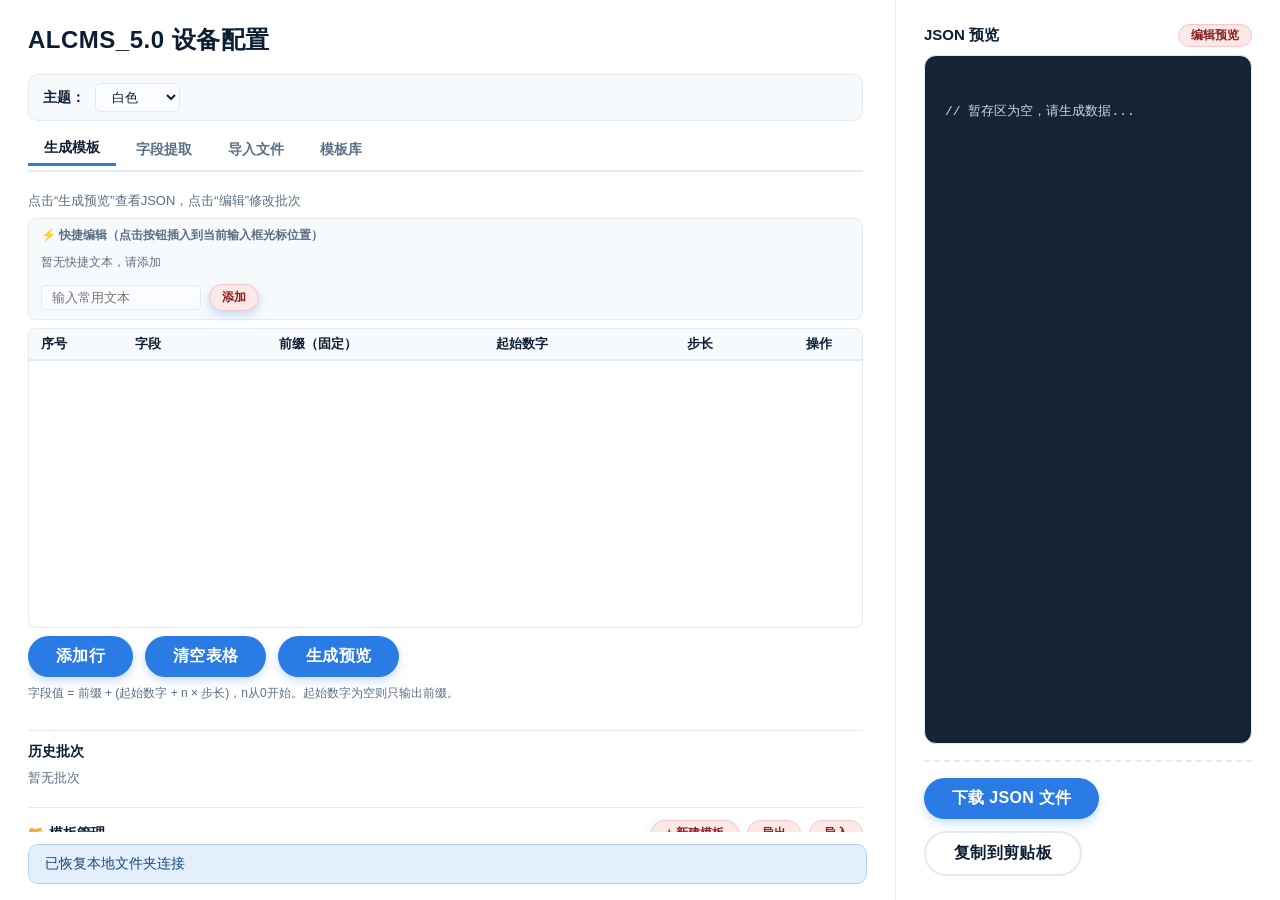
==== index.html @ c3d3c08e "ALCMS 5.0 设备配置生成器 - 初始提交 功能: - 生成模板: 规则化批量生成JSON配置(字段/前缀/起始值/步长) - 字段提取: 导入JSON多选字段+行筛选, 提取预览并保存为配置/" ====
<!DOCTYPE html>
<html lang="zh-CN">
<head>
    <meta charset="UTF-8">
    <meta name="viewport" content="width=device-width, initial-scale=1.0">
    <title>设备配置生成器</title>
    <link rel="stylesheet" href="style.css">
</head>
<body>
    <div class="container">
        <!-- 左栏 -->
        <div class="left-panel">
            <div class="left-scrollable">
                <header>
                    <h1>ALCMS_5.0 设备配置</h1>
                </header>

                <!-- 主题切换 -->
                <div class="theme-selector">
                    <label for="themeSelect">主题：</label>
                    <select id="themeSelect">
                        <option value="light">白色</option>
                        <option value="dark">深色</option>
                        <option value="custom">自定义</option>
                    </select>
                    <input type="color" id="customColorPicker" value="#2b7be4" style="display:none; width:34px; height:30px; border-radius:6px; border:2px solid var(--border-color); cursor:pointer; padding:2px;">
                    <span id="customColorLabel" style="display:none; font-size:12px; color:var(--text-secondary);">点击选色</span>
                </div>

                <!-- 工作台标签栏 -->
                <div class="workbench-tabs">
                    <button class="workbench-tab active" data-target="tab-generate">生成模板</button>
                    <button class="workbench-tab" data-target="tab-extract">字段提取</button>
                    <button class="workbench-tab" data-target="tab-import-data">导入文件</button>
                    <button class="workbench-tab" data-target="tab-template-lib">模板库</button>
                </div>

                <!-- 工作台面板 -->
                <div class="workbench-panels">
                    <!-- ===== 生成模板面板（完整） ===== -->
                    <div id="tab-generate" class="workbench-panel active">
                        <div style="margin:8px 0; font-size:13px; color:var(--text-secondary);">
                            点击“生成预览”查看JSON，点击“编辑”修改批次
                        </div>

                        <!-- 快捷编辑按钮区 -->
                        <div style="margin-bottom:8px; padding:8px 12px; background:var(--bg-selector); border-radius:8px; border:1px solid var(--border-color);">
                            <div style="font-size:12px; font-weight:600; color:var(--text-secondary); margin-bottom:6px;">⚡ 快捷编辑（点击按钮插入到当前输入框光标位置）</div>
                            <div id="quickEditContainer" style="display:flex; flex-wrap:wrap; gap:6px; min-height:28px;">
                                <!-- 由 JS 动态渲染 -->
                            </div>
                            <div style="margin-top:6px; display:flex; gap:8px; align-items:center;">
                                <input type="text" id="quickEditInput" placeholder="输入常用文本" style="padding:4px 10px; border:1px solid var(--border-color); border-radius:4px; font-size:13px; background:var(--bg-input); color:var(--text-primary); width:160px;">
                                <button class="btn btn-primary btn-sm" id="addQuickEditBtn" style="padding:4px 12px; font-size:12px;">添加</button>
                            </div>
                        </div>

                        <div class="batch-table-wrapper">
                            <table class="batch-table" id="batchTable">
                                <thead>
                                    <tr>
                                        <th style="width:6%;">序号</th>
                                        <th style="width:16%;">字段</th>
                                        <th style="width:24%;">前缀（固定）</th>
                                        <th style="width:24%;">起始数字</th>
                                        <th style="width:18%;">步长</th>
                                        <th style="width:10%;">操作</th>
                                    </tr>
                                </thead>
                                <tbody id="batchTableBody"></tbody>
                            </table>
                        </div>
                        <div style="margin-top:8px; display:flex; gap:12px; flex-wrap:wrap;">
                            <button class="btn btn-primary btn-lg" id="addRowBtn">添加行</button>
                            <button class="btn btn-primary btn-lg" id="clearTableBtn">清空表格</button>
                            <button class="btn btn-primary btn-lg" id="previewBtn">生成预览</button>
                        </div>
                        <div style="margin-top:8px; font-size:12px; color:var(--text-secondary);">
                            字段值 = 前缀 + (起始数字 + n × 步长)，n从0开始。起始数字为空则只输出前缀。
                        </div>
                        <div class="batch-actions" style="margin-top:12px;">
                            <button class="btn btn-warning btn-lg" id="updateBatchBtn" style="display:none;">更新批次</button>
                            <button class="btn btn-outline btn-lg" id="cancelEditBtn" style="display:none;">取消编辑</button>
                        </div>

                        <!-- 历史批次 -->
                        <div style="margin-top:16px; border-top:1px solid var(--border-color); padding-top:12px;">
                            <div style="font-weight:600; font-size:14px; color:var(--text-primary);">历史批次</div>
                            <div id="batchList" style="max-height:150px; overflow-y:auto; margin-top:4px;"></div>
                        </div>

                        <!-- 模板管理 -->
                        <div style="margin-top:16px; border-top:1px solid var(--border-color); padding-top:12px;">
                            <div style="display:flex; justify-content:space-between; align-items:center; margin-bottom:8px; flex-wrap:wrap; gap:8px;">
                                <span style="font-weight:600; font-size:14px; color:var(--text-primary);">📂 模板管理</span>
                                <span style="display:flex; gap:8px; flex-wrap:wrap;">
                                    <button class="btn btn-primary btn-sm" id="addTemplateBtn" style="padding:4px 14px; font-size:12px;">+ 新建模板</button>
                                    <button class="btn btn-outline btn-sm" id="exportTemplateBtn" style="padding:4px 14px; font-size:12px;">导出</button>
                                    <button class="btn btn-outline btn-sm" id="importTemplateBtn" style="padding:4px 14px; font-size:12px;">导入</button>
                                    <input type="file" id="templateFileInput" accept=".json" style="display:none;">
                                </span>
                            </div>
                            <div style="margin-bottom:8px;">
                                <input type="text" id="templateSearchInput" placeholder="🔍 搜索模板（用途/创建人）..." style="width:100%; padding:6px 12px; border:1px solid var(--border-color); border-radius:6px; font-size:13px; background:var(--bg-input); color:var(--text-primary); box-sizing:border-box;">
                            </div>
                            <div style="border:1px solid var(--border-color); border-radius:8px; overflow:hidden; max-height:200px; overflow-y:auto;">
                                <table class="template-table" style="width:100%; border-collapse:collapse; font-size:13px;">
                                    <thead style="position:sticky; top:0; z-index:2;">
                                        <tr>
                                            <th style="width:8%; padding:6px 8px; background:var(--bg-selector); border-bottom:2px solid var(--border-color); text-align:center;">序号</th>
                                            <th style="width:32%; padding:6px 8px; background:var(--bg-selector); border-bottom:2px solid var(--border-color); text-align:left;">用途</th>
                                            <th style="width:20%; padding:6px 8px; background:var(--bg-selector); border-bottom:2px solid var(--border-color); text-align:left;">创建人</th>
                                            <th style="width:25%; padding:6px 8px; background:var(--bg-selector); border-bottom:2px solid var(--border-color); text-align:left;">创建时间</th>
                                            <th style="width:15%; padding:6px 8px; background:var(--bg-selector); border-bottom:2px solid var(--border-color); text-align:center;">操作</th>
                                        </tr>
                                    </thead>
                                    <tbody id="templateTableBody">
                                        <!-- 由 JS 动态渲染 -->
                                    </tbody>
                                </table>
                            </div>
                            <div id="templateEmpty" style="text-align:center; padding:12px; color:var(--text-secondary); font-size:13px; display:none;">暂无模板，点击“新建模板”创建</div>
                        </div>
                    </div>

                    <!-- ===== 导入文件面板（重新设计：双JSON字段替换） ===== -->
                    <div id="tab-import-data" class="workbench-panel">
                        <div style="padding:8px 0;">
                            <div style="margin-bottom:10px; font-size:13px; color:var(--text-secondary);">
                                加载两个JSON文件，选择源字段和目标字段，指定范围后执行替换。输出为修改后的目标JSON。
                            </div>

                            <!-- 两个JSON文件并排加载 -->
                            <div style="display:flex; gap:16px; flex-wrap:wrap; margin-bottom:12px;">
                                <!-- JSON 1（源） -->
                                <div style="flex:1; min-width:260px; border:1px solid var(--border-color); border-radius:8px; padding:12px;">
                                    <div style="font-weight:600; font-size:14px; color:var(--text-primary); margin-bottom:8px;">📄 JSON 1（源数据）</div>
                                    <button class="btn btn-outline btn-sm" id="importJson1Btn">选择 JSON 文件</button>
                                    <input type="file" id="json1FileInput" accept=".json" style="display:none;">
                                    <div id="json1FileInfo" style="margin-top:6px; font-size:13px; color:var(--text-secondary);">未选择文件</div>
                                    <div id="json1Meta" style="margin-top:6px; display:none;">
                                        <div style="font-size:13px; color:var(--text-secondary);">
                                            数据组数：<strong id="json1CountDisplay" style="color:var(--text-primary);">0</strong>
                                            &nbsp;|&nbsp;字段数：<strong id="json1FieldCountDisplay" style="color:var(--text-primary);">0</strong>
                                        </div>
                                    </div>
                                    <div id="json1FieldsContainer" style="margin-top:8px; max-height:220px; overflow-y:auto; border:1px solid var(--border-color); border-radius:4px; display:none;">
                                        <table style="width:100%; border-collapse:collapse; font-size:12px;">
                                            <thead>
                                                <tr>
                                                    <th style="padding:4px 6px; background:var(--bg-selector); text-align:left; position:sticky; top:0;">字段名</th>
                                                    <th style="padding:4px 6px; background:var(--bg-selector); text-align:left; position:sticky; top:0;">类型</th>
                                                    <th style="padding:4px 6px; background:var(--bg-selector); text-align:center; position:sticky; top:0;">组数</th>
                                                    <th style="padding:4px 6px; background:var(--bg-selector); text-align:left; position:sticky; top:0;">示例值</th>
                                                </tr>
                                            </thead>
                                            <tbody id="json1FieldsBody"></tbody>
                                        </table>
                                    </div>
                                </div>

                                <!-- JSON 2（目标） -->
                                <div style="flex:1; min-width:260px; border:1px solid var(--border-color); border-radius:8px; padding:12px;">
                                    <div style="font-weight:600; font-size:14px; color:var(--text-primary); margin-bottom:8px;">📄 JSON 2（目标数据）</div>
                                    <button class="btn btn-outline btn-sm" id="importJson2Btn">选择 JSON 文件</button>
                                    <input type="file" id="json2FileInput" accept=".json" style="display:none;">
                                    <div id="json2FileInfo" style="margin-top:6px; font-size:13px; color:var(--text-secondary);">未选择文件</div>
                                    <div id="json2Meta" style="margin-top:6px; display:none;">
                                        <div style="font-size:13px; color:var(--text-secondary);">
                                            数据组数：<strong id="json2CountDisplay" style="color:var(--text-primary);">0</strong>
                                            &nbsp;|&nbsp;字段数：<strong id="json2FieldCountDisplay" style="color:var(--text-primary);">0</strong>
                                        </div>
                                    </div>
                                    <div id="json2FieldsContainer" style="margin-top:8px; max-height:220px; overflow-y:auto; border:1px solid var(--border-color); border-radius:4px; display:none;">
                                        <table style="width:100%; border-collapse:collapse; font-size:12px;">
                                            <thead>
                                                <tr>
                                                    <th style="padding:4px 6px; background:var(--bg-selector); text-align:left; position:sticky; top:0;">字段名</th>
                                                    <th style="padding:4px 6px; background:var(--bg-selector); text-align:left; position:sticky; top:0;">类型</th>
                                                    <th style="padding:4px 6px; background:var(--bg-selector); text-align:center; position:sticky; top:0;">组数</th>
                                                    <th style="padding:4px 6px; background:var(--bg-selector); text-align:left; position:sticky; top:0;">示例值</th>
                                                </tr>
                                            </thead>
                                            <tbody id="json2FieldsBody"></tbody>
                                        </table>
                                    </div>
                                </div>
                            </div>

                            <!-- 字段替换配置 -->
                            <div style="border:1px solid var(--border-color); border-radius:8px; padding:12px; margin-bottom:12px;">
                                <div style="font-weight:600; font-size:14px; color:var(--text-primary); margin-bottom:10px;">🔁 字段替换配置</div>

                                <div style="display:flex; gap:16px; flex-wrap:wrap; align-items:flex-end; margin-bottom:10px;">
                                    <!-- 源字段选择 -->
                                    <div style="flex:1; min-width:180px;">
                                        <label style="display:block; font-size:12px; font-weight:600; color:var(--text-secondary); margin-bottom:4px;">从 JSON 1 中选取源字段</label>
                                        <select id="sourceFieldSelect" style="width:100%; padding:6px 10px; border:1px solid var(--border-color); border-radius:6px; background:var(--bg-input); color:var(--text-primary); font-size:13px;">
                                            <option value="">-- 请先加载 JSON 1 --</option>
                                        </select>
                                        <div id="sourceFieldDetail" style="font-size:11px; color:var(--text-secondary); margin-top:2px;"></div>
                                    </div>
                                    <!-- 目标字段选择 -->
                                    <div style="flex:1; min-width:180px;">
                                        <label style="display:block; font-size:12px; font-weight:600; color:var(--text-secondary); margin-bottom:4px;">替换 JSON 2 中的目标字段</label>
                                        <select id="targetFieldSelect" style="width:100%; padding:6px 10px; border:1px solid var(--border-color); border-radius:6px; background:var(--bg-input); color:var(--text-primary); font-size:13px;">
                                            <option value="">-- 请先加载 JSON 2 --</option>
                                        </select>
                                        <div id="targetFieldDetail" style="font-size:11px; color:var(--text-secondary); margin-top:2px;"></div>
                                    </div>
                                </div>

                                <div style="display:flex; gap:16px; flex-wrap:wrap; align-items:flex-end; margin-bottom:10px;">
                                    <!-- 起始索引 -->
                                    <div style="min-width:120px;">
                                        <label style="display:block; font-size:12px; font-weight:600; color:var(--text-secondary); margin-bottom:4px;">起始位置（第几条，从1开始）</label>
                                        <input type="number" id="replaceStartIndex" value="1" min="1" style="width:100%; padding:6px 10px; border:1px solid var(--border-color); border-radius:6px; background:var(--bg-input); color:var(--text-primary); font-size:13px; box-sizing:border-box;">
                                    </div>
                                    <!-- 替换数量 -->
                                    <div style="min-width:120px;">
                                        <label style="display:block; font-size:12px; font-weight:600; color:var(--text-secondary); margin-bottom:4px;">替换数量（留空=自动匹配目标组数）</label>
                                        <input type="number" id="replaceCount" value="" min="1" placeholder="自动" style="width:100%; padding:6px 10px; border:1px solid var(--border-color); border-radius:6px; background:var(--bg-input); color:var(--text-primary); font-size:13px; box-sizing:border-box;">
                                    </div>
                                    <!-- 替换模式 -->
                                    <div style="min-width:200px;">
                                        <label style="display:block; font-size:12px; font-weight:600; color:var(--text-secondary); margin-bottom:4px;">替换模式</label>
                                        <select id="replaceMode" style="width:100%; padding:6px 10px; border:1px solid var(--border-color); border-radius:6px; background:var(--bg-input); color:var(--text-primary); font-size:13px;">
                                            <option value="override_rename">覆盖字段名（目标字段名变为源字段名）</option>
                                            <option value="keep_name">保留字段名（只替换值，字段名不变）</option>
                                            <option value="append_new">新增到目标文件（末尾追加新字段）</option>
                                        </select>
                                    </div>
                                </div>

                                <!-- 替换预览提示 -->
                                <div id="replaceSummary" style="font-size:12px; color:var(--text-secondary); margin-bottom:8px; padding:6px 10px; background:var(--bg-selector); border-radius:6px; display:none;"></div>

                                <div style="display:flex; gap:8px; flex-wrap:wrap;">
                                    <button class="btn btn-primary btn-sm" id="generateReplaceBtn">生成替换预览</button>
                                    <button class="btn btn-outline btn-sm" id="clearImportBtn">清空全部</button>
                                </div>
                            </div>
                        </div>
                    </div>

                    <!-- ===== 字段提取面板（新增） ===== -->
                    <div id="tab-extract" class="workbench-panel">
                        <div style="padding:8px 0;">
                            <div style="margin-bottom:10px; font-size:13px; color:var(--text-secondary);">
                                导入 JSON 文件，多选字段，筛选行范围，提取数据并保存为模板。
                            </div>

                            <!-- 文件加载 -->
                            <div style="border:1px solid var(--border-color); border-radius:8px; padding:12px; margin-bottom:12px;">
                                <div style="font-weight:600; font-size:14px; color:var(--text-primary); margin-bottom:8px;">📄 加载 JSON 文件</div>
                                <button class="btn btn-outline btn-sm" id="extractFileBtn">选择 JSON 文件</button>
                                <input type="file" id="extractFileInput" accept=".json" style="display:none;">
                                <div id="extractFileInfo" style="margin-top:6px; font-size:13px; color:var(--text-secondary);">未选择文件</div>
                                <div id="extractMeta" style="margin-top:6px; display:none;">
                                    <div style="font-size:13px; color:var(--text-secondary);">
                                        数据组数：<strong id="extractCountDisplay" style="color:var(--text-primary);">0</strong>
                                        &nbsp;|&nbsp;字段数：<strong id="extractFieldCountDisplay" style="color:var(--text-primary);">0</strong>
                                    </div>
                                </div>
                            </div>

                            <!-- 字段选择（checkbox 表格） -->
                            <div style="border:1px solid var(--border-color); border-radius:8px; padding:12px; margin-bottom:12px;">
                                <div style="font-weight:600; font-size:14px; color:var(--text-primary); margin-bottom:8px;">🔍 字段选择</div>
                                <div class="selection-controls">
                                    <button class="btn-xs" id="extractSelectAllBtn">全选</button>
                                    <button class="btn-xs" id="extractInvertBtn">反选</button>
                                    <button class="btn-xs" id="extractDeselectAllBtn">清空</button>
                                    <span class="selection-count" id="extractSelectionCount">已选 0 个字段</span>
                                </div>
                                <div id="extractFieldsContainer" style="max-height:260px; overflow-y:auto; border:1px solid var(--border-color); border-radius:4px; display:none;">
                                    <table class="extract-table">
                                        <thead>
                                            <tr>
                                                <th style="width:30px;"></th>
                                                <th>字段名</th>
                                                <th>类型</th>
                                                <th class="center">组数</th>
                                                <th>示例值</th>
                                            </tr>
                                        </thead>
                                        <tbody id="extractFieldsBody"></tbody>
                                    </table>
                                </div>
                            </div>

                            <!-- 行筛选 + 操作按钮 -->
                            <div style="border:1px solid var(--border-color); border-radius:8px; padding:12px;">
                                <div style="font-weight:600; font-size:14px; color:var(--text-primary); margin-bottom:8px;">📊 行筛选</div>
                                <div style="display:flex; gap:16px; flex-wrap:wrap; align-items:flex-end; margin-bottom:10px;">
                                    <div style="min-width:120px;">
                                        <label style="display:block; font-size:12px; font-weight:600; color:var(--text-secondary); margin-bottom:4px;">起始位置（从1开始）</label>
                                        <input type="number" id="extractStartIndex" value="1" min="1" style="width:100%; padding:6px 10px; border:1px solid var(--border-color); border-radius:6px; background:var(--bg-input); color:var(--text-primary); font-size:13px; box-sizing:border-box;">
                                    </div>
                                    <div style="min-width:120px;">
                                        <label style="display:block; font-size:12px; font-weight:600; color:var(--text-secondary); margin-bottom:4px;">提取数量（留空=全部）</label>
                                        <input type="number" id="extractCount" value="" min="1" placeholder="全部" style="width:100%; padding:6px 10px; border:1px solid var(--border-color); border-radius:6px; background:var(--bg-input); color:var(--text-primary); font-size:13px; box-sizing:border-box;">
                                    </div>
                                </div>
                                <div style="display:flex; gap:8px; flex-wrap:wrap;">
                                    <button class="btn btn-primary btn-sm" id="extractPreviewBtn">提取预览</button>
                                    <button class="btn btn-outline btn-sm" id="extractSaveConfigBtn">保存为配置模板</button>
                                    <button class="btn btn-outline btn-sm" id="extractSaveDataBtn">保存为数据模板</button>
                                </div>
                            </div>
                        </div>
                    </div>

                    <!-- ===== 模板库面板（新增） ===== -->
                    <div id="tab-template-lib" class="workbench-panel">
                        <div style="padding:8px 0;">
                            <div style="display:flex; justify-content:space-between; align-items:center; margin-bottom:12px; flex-wrap:wrap; gap:8px;">
                                <div style="font-weight:600; font-size:16px; color:var(--text-primary);">📂 模板库</div>
                                <div style="display:flex; gap:8px; align-items:center; flex-wrap:wrap;">
                                    <button class="btn btn-outline btn-sm" id="templateLibSetupFolderBtn">设置本地文件夹</button>
                                    <button class="btn btn-outline btn-sm" id="templateLibClearFolderBtn" style="display:none;">取消关联</button>
                                </div>
                            </div>

                            <!-- 文件夹状态 -->
                            <div id="templateLibFolderStatus" class="folder-status" style="margin-bottom:10px;">
                                本地文件夹：未设置
                            </div>
                            <div id="templateLibFolderFallback" style="display:none; font-size:12px; color:var(--text-secondary); margin-bottom:8px; padding:6px 10px; background:var(--msg-info-bg); border:1px solid var(--msg-info-border); border-radius:6px;"></div>

                            <!-- 存储过滤 + 搜索 -->
                            <div style="display:flex; gap:12px; align-items:center; margin-bottom:10px; flex-wrap:wrap;">
                                <div class="storage-filter-bar">
                                    <button class="filter-btn active" id="filterAllBtn">全部</button>
                                    <button class="filter-btn" id="filterBrowserBtn">浏览器</button>
                                    <button class="filter-btn" id="filterLocalBtn">本地文件夹</button>
                                </div>
                                <div style="flex:1; min-width:160px;">
                                    <input type="text" id="templateLibSearchInput" placeholder="🔍 搜索模板（用途/创建人）..." style="width:100%; padding:6px 12px; border:1px solid var(--border-color); border-radius:6px; font-size:13px; background:var(--bg-input); color:var(--text-primary); box-sizing:border-box;">
                                </div>
                            </div>

                            <!-- 模板表格 -->
                            <div style="border:1px solid var(--border-color); border-radius:8px; overflow:hidden; max-height:400px; overflow-y:auto;">
                                <table class="lib-table">
                                    <thead>
                                        <tr>
                                            <th style="width:6%;" class="center">序号</th>
                                            <th style="width:24%;">用途</th>
                                            <th style="width:14%;">创建人</th>
                                            <th style="width:14%;" class="center">类型</th>
                                            <th style="width:12%;" class="center">来源</th>
                                            <th style="width:14%;" class="center">创建时间</th>
                                            <th style="width:16%;" class="center">操作</th>
                                        </tr>
                                    </thead>
                                    <tbody id="templateLibBody"></tbody>
                                </table>
                            </div>
                            <div id="templateLibEmpty" style="text-align:center; padding:16px; color:var(--text-secondary); font-size:13px; display:none;">暂无模板</div>

                            <!-- 底部操作 -->
                            <div style="margin-top:12px; display:flex; gap:8px; flex-wrap:wrap;">
                                <button class="btn btn-primary btn-sm" id="templateLibImportBtn">从文件导入</button>
                                <input type="file" id="templateLibFileInput" accept=".json" style="display:none;">
                                <button class="btn btn-outline btn-sm" id="templateLibExportBtn">导出全部</button>
                            </div>
                        </div>
                    </div>

                </div>

                <!-- 隐藏的文件输入 -->
                <input type="file" id="fileInput" accept=".json" style="display:none;">
            </div>

            <!-- 底部固定的状态提示 -->
            <div id="statusMessageLeft" class="status-message"></div>
        </div>

        <!-- 右栏：预览 & 操作 -->
        <div class="right-panel">
            <div class="preview-header">
                <span>JSON 预览</span>
                <span id="previewCount" style="font-size:13px; color:var(--text-secondary);"></span>
                <span>
                    <button class="btn btn-sm btn-outline" id="editPreviewBtn" style="padding:2px 12px; font-size:12px;">编辑预览</button>
                    <button class="btn btn-sm btn-success" id="applyPreviewBtn" style="display:none; padding:2px 12px; font-size:12px;">应用修改</button>
                </span>
            </div>
            <div id="previewContainer" class="preview-box" style="position:relative;">
                <pre id="previewDisplay" style="margin:0; white-space:pre-wrap; word-break:break-all; font-family:inherit; background:transparent; color:var(--text-preview);">// 等待生成配置...</pre>
                <textarea id="previewEditor" style="display:none; width:100%; height:100%; min-height:200px; padding:0; border:none; background:transparent; color:var(--text-preview); font-family:inherit; font-size:13px; resize:none; outline:none; white-space:pre-wrap; word-break:break-all;"></textarea>
            </div>

            <div class="action-bar">
                <button class="btn btn-primary btn-lg" id="downloadBtn">下载 JSON 文件</button>
                <button class="btn btn-outline btn-lg" id="copyBtn">复制到剪贴板</button>
            </div>
        </div>
    </div>

    <!-- ===== 新建模板模态框 ===== -->
    <div id="newTemplateModal" class="modal" style="display:none;">
        <div class="modal-content" style="min-width:400px;">
            <h3>📝 新建模板</h3>
            <div style="margin-top:16px;">
                <div style="margin-bottom:12px;">
                    <label style="display:block; font-weight:600; font-size:13px; color:var(--text-primary); margin-bottom:4px;">用途（模板名称）</label>
                    <input type="text" id="newTemplateName" placeholder="例如：进近灯配置" style="width:100%; padding:8px 12px; border:2px solid var(--border-color); border-radius:8px; background:var(--bg-input); color:var(--text-primary); font-size:14px; box-sizing:border-box;">
                </div>
                <div style="margin-bottom:12px;">
                    <label style="display:block; font-weight:600; font-size:13px; color:var(--text-primary); margin-bottom:4px;">创建人</label>
                    <input type="text" id="newTemplateCreator" placeholder="您的姓名" style="width:100%; padding:8px 12px; border:2px solid var(--border-color); border-radius:8px; background:var(--bg-input); color:var(--text-primary); font-size:14px; box-sizing:border-box;">
                </div>
                <div style="margin-top:16px; display:flex; gap:12px; justify-content:flex-end;">
                    <button id="newTemplateCancelBtn" class="btn btn-outline btn-lg">取消</button>
                    <button id="newTemplateConfirmBtn" class="btn btn-primary btn-lg">保存模板</button>
                </div>
            </div>
        </div>
    </div>

    <!-- 文件名模态框 -->
    <div id="fileNameModal" class="modal" style="display:none;">
        <div class="modal-content">
            <h3>请输入文件名</h3>
            <p class="modal-hint">无需输入 .json 后缀</p>
            <input type="text" id="modalFileNameInput" value="config" placeholder="例如: device_config">
            <div class="modal-actions">
                <button id="modalCancelBtn" class="btn btn-outline btn-lg">取消</button>
                <button id="modalConfirmBtn" class="btn btn-primary btn-lg">确定</button>
            </div>
        </div>
    </div>

    <!-- 生成数量输入模态框 -->
    <div id="countModal" class="modal" style="display:none;">
        <div class="modal-content">
            <h3>请输入生成条数</h3>
            <p class="modal-hint">每个字段将生成相同数量的配置</p>
            <input type="number" id="countModalInput" value="1" min="1" style="width:100%; padding:10px 14px; border:2px solid var(--border-color); border-radius:10px; background:var(--bg-input); color:var(--text-primary); font-size:16px; box-sizing:border-box;">
            <div class="modal-actions">
                <button id="countModalCancelBtn" class="btn btn-outline btn-lg">取消</button>
                <button id="countModalConfirmBtn" class="btn btn-primary btn-lg">确定</button>
            </div>
        </div>
    </div>

    <!-- 二次确认模态框 -->
    <div id="confirmModal" class="modal" style="display:none;">
        <div class="modal-content">
            <h3>⚠️ 确认清空</h3>
            <p style="font-size:14px; color:var(--text-secondary);">确定要清空表格吗？这将删除所有行并清除历史批次。</p>
            <div class="modal-actions">
                <button id="confirmCancelBtn" class="btn btn-outline btn-lg">取消</button>
                <button id="confirmOkBtn" class="btn btn-danger btn-lg" style="background:#e53e3e; color:white;">确定</button>
            </div>
        </div>
    </div>

    <!-- 批次详情模态框 -->
    <div id="batchDetailModal" class="modal" style="display:none;">
        <div class="modal-content" style="min-width: 500px;">
            <h3>批次详情</h3>
            <div id="batchDetailContent" style="margin-top:12px; max-height:400px; overflow-y:auto;"></div>
            <div class="modal-actions">
                <button id="batchDetailCloseBtn" class="btn btn-outline btn-lg">关闭</button>
            </div>
        </div>
    </div>

    <script type="module" src="js/main.js"></script>
    <script>
        document.querySelectorAll('.workbench-tab').forEach(tab => {
            tab.addEventListener('click', function() {
                document.querySelectorAll('.workbench-tab').forEach(t => t.classList.remove('active'));
                document.querySelectorAll('.workbench-panel').forEach(p => p.classList.remove('active'));
                this.classList.add('active');
                document.getElementById(this.dataset.target).classList.add('active');
            });
        });
    </script>
</body>
</html>
---- style.css ----
/* ============================================================
   style.css - 表头居中，精简主题
   ============================================================ */

* {
    margin: 0;
    padding: 0;
    box-sizing: border-box;
}
html, body {
    height: 100%;
    margin: 0;
    padding: 0;
}
body {
    font-family: -apple-system, BlinkMacSystemFont, 'Segoe UI', Roboto, 'Helvetica Neue', sans-serif;
    background: var(--bg-body);
    color: var(--text-primary);
    transition: background 0.3s, color 0.3s;
}
.container {
    display: flex;
    height: 100vh;
    width: 100%;
    background: var(--bg-container);
    transition: background 0.3s;
    overflow: hidden;
}

/* ===== 左栏 ===== */
.left-panel {
    flex: 0 0 70%;
    min-width: 400px;
    padding: 24px 28px 16px 28px;
    display: flex;
    flex-direction: column;
    height: 100vh;
    background: var(--bg-container);
    border-right: 1px solid var(--border-color);
    transition: background 0.3s, border-color 0.3s;
    overflow: hidden;
}
.left-scrollable {
    flex: 1;
    overflow-y: auto;
    padding-right: 4px;
    min-height: 0;
    display: flex;
    flex-direction: column;
}
.left-scrollable::-webkit-scrollbar {
    width: 6px;
}
.left-scrollable::-webkit-scrollbar-thumb {
    background: var(--border-color);
    border-radius: 10px;
}

/* ===== 底部状态 ===== */
#statusMessageLeft {
    flex-shrink: 0;
    margin-top: 12px;
    padding: 10px 16px;
    border-radius: 10px;
    font-size: 14px;
    display: none;
}
#statusMessageLeft.show { display: block; }
#statusMessageLeft.success {
    background: var(--msg-success-bg);
    color: var(--msg-success-text);
    border: 1px solid var(--msg-success-border);
}
#statusMessageLeft.error {
    background: var(--msg-error-bg);
    color: var(--msg-error-text);
    border: 1px solid var(--msg-error-border);
}
#statusMessageLeft.info {
    background: var(--msg-info-bg);
    color: var(--msg-info-text);
    border: 1px solid var(--msg-info-border);
}

/* ===== 右栏 ===== */
.right-panel {
    flex: 1;
    min-width: 280px;
    padding: 24px 28px;
    display: flex;
    flex-direction: column;
    background: var(--bg-container);
    transition: background 0.3s;
    overflow: hidden;
    height: 100vh;
}

/* ===== 头部 ===== */
header { margin-bottom: 18px; }
h1 {
    font-size: 24px;
    font-weight: 700;
    color: var(--text-primary);
    letter-spacing: 0.5px;
}

/* ===== 主题选择器 ===== */
.theme-selector {
    display: flex;
    align-items: center;
    gap: 10px;
    flex-wrap: wrap;
    margin-bottom: 12px;
    padding: 8px 14px;
    background: var(--bg-selector);
    border-radius: 10px;
    border: 1px solid var(--border-color);
}
.theme-selector label {
    font-weight: 600;
    font-size: 14px;
    color: var(--text-primary);
}
.theme-selector select {
    padding: 5px 12px;
    border-radius: 6px;
    border: 1px solid var(--border-color);
    background: var(--bg-input);
    color: var(--text-primary);
    font-size: 13px;
    cursor: pointer;
    outline: none;
}
.theme-selector select:focus {
    border-color: var(--accent-color);
}
#customColorPicker {
    width: 34px;
    height: 30px;
    border-radius: 6px;
    border: 2px solid var(--border-color);
    cursor: pointer;
    padding: 2px;
    background: transparent;
}
#customColorLabel {
    font-size: 12px;
    color: var(--text-secondary);
}

/* ===== 工作台标签 ===== */
.workbench-tabs {
    display: flex;
    gap: 4px;
    margin-bottom: 12px;
    border-bottom: 2px solid var(--border-color);
    padding-bottom: 4px;
}
.workbench-tab {
    padding: 6px 16px;
    border: none;
    background: transparent;
    color: var(--text-secondary);
    font-weight: 600;
    font-size: 14px;
    cursor: pointer;
    border-radius: 6px 6px 0 0;
    transition: all 0.2s;
}
.workbench-tab:hover {
    background: var(--bg-hover);
    color: var(--text-primary);
}
.workbench-tab.active {
    color: var(--text-primary);
    background: var(--bg-container);
    border-bottom: 3px solid var(--accent-color);
}
.workbench-panel {
    display: none;
}
.workbench-panel.active {
    display: block;
}

/* ===== 批量表格 ===== */
.batch-table-wrapper {
    height: 300px;
    overflow-y: scroll;
    border: 1px solid var(--border-color);
    border-radius: 8px;
    background: var(--bg-container);
    margin: 8px 0;
}
.batch-table-wrapper::-webkit-scrollbar {
    width: 8px;
    height: 8px;
}
.batch-table-wrapper::-webkit-scrollbar-track {
    background: var(--bg-selector);
    border-radius: 4px;
}
.batch-table-wrapper::-webkit-scrollbar-thumb {
    background: var(--border-color);
    border-radius: 4px;
}
.batch-table-wrapper::-webkit-scrollbar-thumb:hover {
    background: var(--text-secondary);
}

.batch-table {
    width: 100%;
    border-collapse: collapse;
    font-size: 13px;
}
.batch-table thead {
    position: sticky;
    top: 0;
    z-index: 2;
}
.batch-table th {
    background: var(--bg-selector);
    color: var(--text-primary);
    padding: 6px 8px;
    text-align: center;           /* 表头居中 */
    border-bottom: 2px solid var(--border-color);
    font-weight: 600;
}
.batch-table td {
    padding: 4px 6px;
    border-bottom: 1px solid var(--border-color);
    vertical-align: middle;
}
.batch-table input[type="text"],
.batch-table input[type="number"],
.batch-table select {
    width: 100%;
    padding: 4px 6px;
    border: 1px solid var(--border-color);
    border-radius: 4px;
    background: var(--bg-input);
    color: var(--text-primary);
    font-size: 12px;
}
.batch-table input:focus,
.batch-table select:focus {
    border-color: var(--accent-color);
    outline: none;
    box-shadow: 0 0 0 2px var(--focus-shadow);
}
.batch-table .btn-sm {
    padding: 2px 10px;
    font-size: 12px;
    border-radius: 20px;
    background: var(--msg-error-bg);
    color: var(--msg-error-text);
    border: 1px solid var(--msg-error-border);
    cursor: pointer;
}
.batch-table .btn-sm:hover {
    background: var(--msg-error-border);
}
.batch-actions {
    display: flex;
    gap: 10px;
    margin-top: 12px;
    flex-wrap: wrap;
}

/* ===== 预览区域 ===== */
.preview-header {
    flex-shrink: 0;
    font-weight: 600;
    font-size: 15px;
    color: var(--text-primary);
    margin-bottom: 8px;
    display: flex;
    justify-content: space-between;
    align-items: center;
}
.preview-box {
    flex: 1;
    min-height: 0;
    background: var(--bg-preview);
    color: var(--text-preview);
    border-radius: 12px;
    padding: 16px 20px;
    overflow: auto;
    font-family: 'JetBrains Mono', 'Courier New', monospace;
    font-size: 13px;
    white-space: pre-wrap;
    word-break: break-all;
    border: 1px solid var(--border-color);
}
.preview-box textarea {
    font-family: inherit;
    font-size: 13px;
    line-height: 1.5;
}

/* ===== 按钮 ===== */
.action-bar {
    flex-shrink: 0;
    display: flex;
    gap: 12px;
    margin-top: 16px;
    padding-top: 16px;
    border-top: 2px dashed var(--border-color);
    flex-wrap: wrap;
}
.btn {
    padding: 10px 22px;
    border: none;
    border-radius: 40px;
    font-weight: 600;
    font-size: 14px;
    cursor: pointer;
    transition: all 0.15s;
    display: inline-flex;
    align-items: center;
    gap: 6px;
    background: var(--btn-bg);
    color: var(--btn-text);
}
.btn:hover {
    transform: translateY(-2px);
    box-shadow: 0 6px 14px var(--shadow-color);
}
.btn-primary {
    background: var(--btn-primary-bg);
    color: var(--btn-primary-text);
    box-shadow: 0 4px 10px var(--btn-primary-shadow);
}
.btn-primary:hover { background: var(--btn-primary-hover); }
.btn-outline {
    background: transparent;
    border: 2px solid var(--border-color);
    color: var(--text-primary);
}
.btn-outline:hover { background: var(--bg-hover); }
.btn-success {
    background: var(--btn-success-bg);
    color: var(--btn-success-text);
    box-shadow: 0 4px 10px var(--btn-success-shadow);
}
.btn-success:hover { background: var(--btn-success-hover); }
.btn-warning {
    background: #e8853a;
    color: white;
    box-shadow: 0 4px 10px rgba(232,133,58,0.25);
}
.btn-warning:hover { background: #d0702a; }
.btn-sm {
    padding: 2px 10px;
    font-size: 12px;
    border-radius: 20px;
    background: var(--msg-error-bg);
    color: var(--msg-error-text);
    border: 1px solid var(--msg-error-border);
    cursor: pointer;
}
.btn-sm:hover { background: var(--msg-error-border); }
.btn:disabled {
    opacity: 0.6;
    cursor: not-allowed;
    transform: none !important;
}

/* ===== 模态框 ===== */
.modal {
    position: fixed;
    top: 0;
    left: 0;
    width: 100%;
    height: 100%;
    background: rgba(0,0,0,0.5);
    display: flex;
    justify-content: center;
    align-items: center;
    z-index: 1000;
    backdrop-filter: blur(4px);
}
.modal-content {
    background: var(--bg-container);
    padding: 32px 40px;
    border-radius: 16px;
    min-width: 320px;
    max-width: 90%;
    box-shadow: 0 20px 60px var(--shadow-color);
}
.modal-content h3 {
    margin: 0 0 4px 0;
    color: var(--text-primary);
}
.modal-hint {
    font-size: 14px;
    color: var(--text-secondary);
    margin: 0 0 16px 0;
}
.modal-content input {
    width: 100%;
    padding: 10px 14px;
    border: 2px solid var(--border-color);
    border-radius: 10px;
    background: var(--bg-input);
    color: var(--text-primary);
    font-size: 16px;
    box-sizing: border-box;
}
.modal-content input:focus {
    outline: none;
    border-color: var(--accent-color);
    box-shadow: 0 0 0 3px var(--focus-shadow);
}
.modal-actions {
    display: flex;
    gap: 12px;
    justify-content: flex-end;
    margin-top: 20px;
}
.modal-actions .btn {
    padding: 8px 24px;
}

/* ===== 响应式 ===== */
@media (max-width: 768px) {
    .container { flex-direction: column; height: 100vh; overflow: hidden; }
    .left-panel {
        flex: 0 0 auto;
        max-height: 55vh;
        border-right: none;
        border-bottom: 1px solid var(--border-color);
        padding: 16px 20px;
        min-width: unset;
        height: auto;
    }
    .right-panel { flex: 1; padding: 16px 20px; overflow: hidden; height: 45vh; }
    .left-scrollable { overflow-y: auto; max-height: calc(55vh - 80px); }
    .batch-table-wrapper { height: 200px; }
    .batch-table { font-size: 12px; }
    h1 { font-size: 20px; }
    #statusMessageLeft { margin-top: 8px; padding: 8px 12px; font-size: 13px; }
}
@media (max-width: 480px) {
    .left-panel { max-height: 50vh; padding: 12px 14px; }
    .right-panel { padding: 12px 14px; height: 50vh; }
    .btn { flex: 1 0 auto; justify-content: center; }
    .batch-table-wrapper { height: 150px; }
    .batch-table input, .batch-table select { font-size: 11px; padding: 2px 4px; }
    .batch-table th, .batch-table td { padding: 2px 4px; }
    .left-scrollable { max-height: calc(50vh - 70px); }
    .modal-content { padding: 24px; min-width: unset; width: 90%; }
}

/* ============================================================
   主题变量（白色 & 深色）
   ============================================================ */
:root {
    --bg-body: #f0f5fa;
    --bg-container: #ffffff;
    --bg-selector: #f7fafc;
    --bg-input: #fafcff;
    --bg-input-focus: #ffffff;
    --bg-preview: #142433;
    --bg-hover: #f8fafc;
    --text-primary: #0b1e33;
    --text-secondary: #5a6e85;
    --text-preview: #cbd5e1;
    --border-color: #e3eaf2;
    --accent-color: #2b7be4;
    --required-color: #e53e3e;
    --focus-shadow: rgba(43,123,228,0.15);
    --shadow-color: rgba(0,20,40,0.08);
    --btn-bg: #f1f4f9;
    --btn-text: #1e3347;
    --btn-primary-bg: #2b7be4;
    --btn-primary-text: white;
    --btn-primary-shadow: rgba(43,123,228,0.25);
    --btn-primary-hover: #1a66c9;
    --btn-success-bg: #0f973d;
    --btn-success-text: white;
    --btn-success-shadow: rgba(15,151,61,0.25);
    --btn-success-hover: #0d7e33;
    --msg-success-bg: #e6f7ed;
    --msg-success-text: #0b4d2a;
    --msg-success-border: #b3e6c9;
    --msg-error-bg: #fde8e8;
    --msg-error-text: #8b1e1e;
    --msg-error-border: #fbc4c4;
    --msg-info-bg: #e3effa;
    --msg-info-text: #1a497a;
    --msg-info-border: #b3d4f0;
}
[data-theme="dark"] {
    --bg-body: #121212;
    --bg-container: #1e1e1e;
    --bg-selector: #2d2d2d;
    --bg-input: #2a2a2a;
    --bg-input-focus: #333333;
    --bg-preview: #0d0d0d;
    --bg-hover: #2d2d2d;
    --text-primary: #e8e8e8;
    --text-secondary: #aaaaaa;
    --text-preview: #cbd5e1;
    --border-color: #444444;
    --accent-color: #4a9eff;
    --required-color: #ff6b6b;
    --focus-shadow: rgba(74,158,255,0.25);
    --shadow-color: rgba(0,0,0,0.4);
    --btn-bg: #333333;
    --btn-text: #e8e8e8;
    --btn-primary-bg: #3a7bd5;
    --btn-primary-text: white;
    --btn-primary-shadow: rgba(58,123,213,0.3);
    --btn-primary-hover: #2a66b5;
    --btn-success-bg: #2d8f4e;
    --btn-success-text: white;
    --btn-success-shadow: rgba(45,143,78,0.3);
    --btn-success-hover: #237a40;
    --msg-success-bg: #1a3a28;
    --msg-success-text: #b3e6c9;
    --msg-success-border: #2d5a40;
    --msg-error-bg: #3a1a1a;
    --msg-error-text: #fbc4c4;
    --msg-error-border: #5a2d2d;
    --msg-info-bg: #1a2a3a;
    --msg-info-text: #b3d4f0;
    --msg-info-border: #2d4a5a;
}
/* ===== 大号按钮样式 ===== */
.btn-lg {
    padding: 10px 28px !important;
    font-size: 16px !important;
    font-weight: 600 !important;
    border-radius: 40px !important;
    min-width: 100px;
    letter-spacing: 0.3px;
}

/* ===== 字段提取页 - checkbox 表格 ===== */
.extract-table {
    width: 100%;
    border-collapse: collapse;
    font-size: 12px;
}
.extract-table th {
    padding: 5px 6px;
    background: var(--bg-selector);
    text-align: left;
    font-weight: 600;
    border-bottom: 2px solid var(--border-color);
    position: sticky;
    top: 0;
    z-index: 1;
}
.extract-table th.center,
.extract-table td.center {
    text-align: center;
}
.extract-table td {
    padding: 4px 6px;
    border-bottom: 1px solid var(--border-color);
}
.extract-table tr:hover {
    background: var(--bg-hover);
    cursor: pointer;
}
.extract-table .field-checkbox {
    width: 16px;
    height: 16px;
    cursor: pointer;
    accent-color: var(--accent-color);
}
.extract-table .sample-cell {
    color: var(--text-secondary);
    font-size: 11px;
    max-width: 120px;
    overflow: hidden;
    text-overflow: ellipsis;
    white-space: nowrap;
}

/* 选择控制栏 */
.selection-controls {
    display: flex;
    gap: 6px;
    align-items: center;
    margin-bottom: 8px;
}
.selection-controls .btn-xs {
    padding: 2px 8px;
    font-size: 11px;
    border-radius: 12px;
    border: 1px solid var(--border-color);
    background: var(--btn-bg);
    color: var(--btn-text);
    cursor: pointer;
    transition: background 0.15s;
}
.selection-controls .btn-xs:hover {
    background: var(--accent-color);
    color: white;
    border-color: var(--accent-color);
}
.selection-count {
    font-size: 12px;
    color: var(--text-secondary);
    margin-left: auto;
}

/* ===== 模板库页 ===== */
.storage-filter-bar {
    display: flex;
    gap: 4px;
    align-items: center;
    margin-bottom: 10px;
    flex-wrap: wrap;
}
.filter-btn {
    padding: 4px 14px;
    font-size: 12px;
    font-weight: 600;
    border-radius: 20px;
    border: 1px solid var(--border-color);
    background: var(--btn-bg);
    color: var(--btn-text);
    cursor: pointer;
    transition: all 0.15s;
}
.filter-btn:hover {
    border-color: var(--accent-color);
    color: var(--accent-color);
}
.filter-btn.active {
    background: var(--accent-color);
    color: white;
    border-color: var(--accent-color);
}

/* 来源标签 */
.source-badge {
    display: inline-block;
    padding: 1px 8px;
    border-radius: 10px;
    font-size: 11px;
    font-weight: 600;
}
.source-badge.browser {
    background: var(--msg-info-bg);
    color: var(--msg-info-text);
    border: 1px solid var(--msg-info-border);
}
.source-badge.local {
    background: var(--msg-success-bg);
    color: var(--msg-success-text);
    border: 1px solid var(--msg-success-border);
}

/* 类型标签 */
.type-badge {
    display: inline-block;
    padding: 1px 8px;
    border-radius: 10px;
    font-size: 11px;
    font-weight: 500;
    background: var(--bg-selector);
    color: var(--text-secondary);
    border: 1px solid var(--border-color);
}

/* 文件夹状态 */
.folder-status {
    font-size: 12px;
    color: var(--text-secondary);
    padding: 4px 10px;
    background: var(--bg-selector);
    border-radius: 6px;
    border: 1px solid var(--border-color);
}
.folder-status.connected {
    color: var(--msg-success-text);
    background: var(--msg-success-bg);
    border-color: var(--msg-success-border);
}

/* 模板库表格 */
.lib-table {
    width: 100%;
    border-collapse: collapse;
    font-size: 13px;
}
.lib-table th {
    padding: 6px 8px;
    background: var(--bg-selector);
    border-bottom: 2px solid var(--border-color);
    font-weight: 600;
    text-align: left;
    position: sticky;
    top: 0;
    z-index: 1;
}
.lib-table th.center,
.lib-table td.center {
    text-align: center;
}
.lib-table td {
    padding: 5px 8px;
    border-bottom: 1px solid var(--border-color);
}
.lib-table tr:hover {
    background: var(--bg-hover);
}
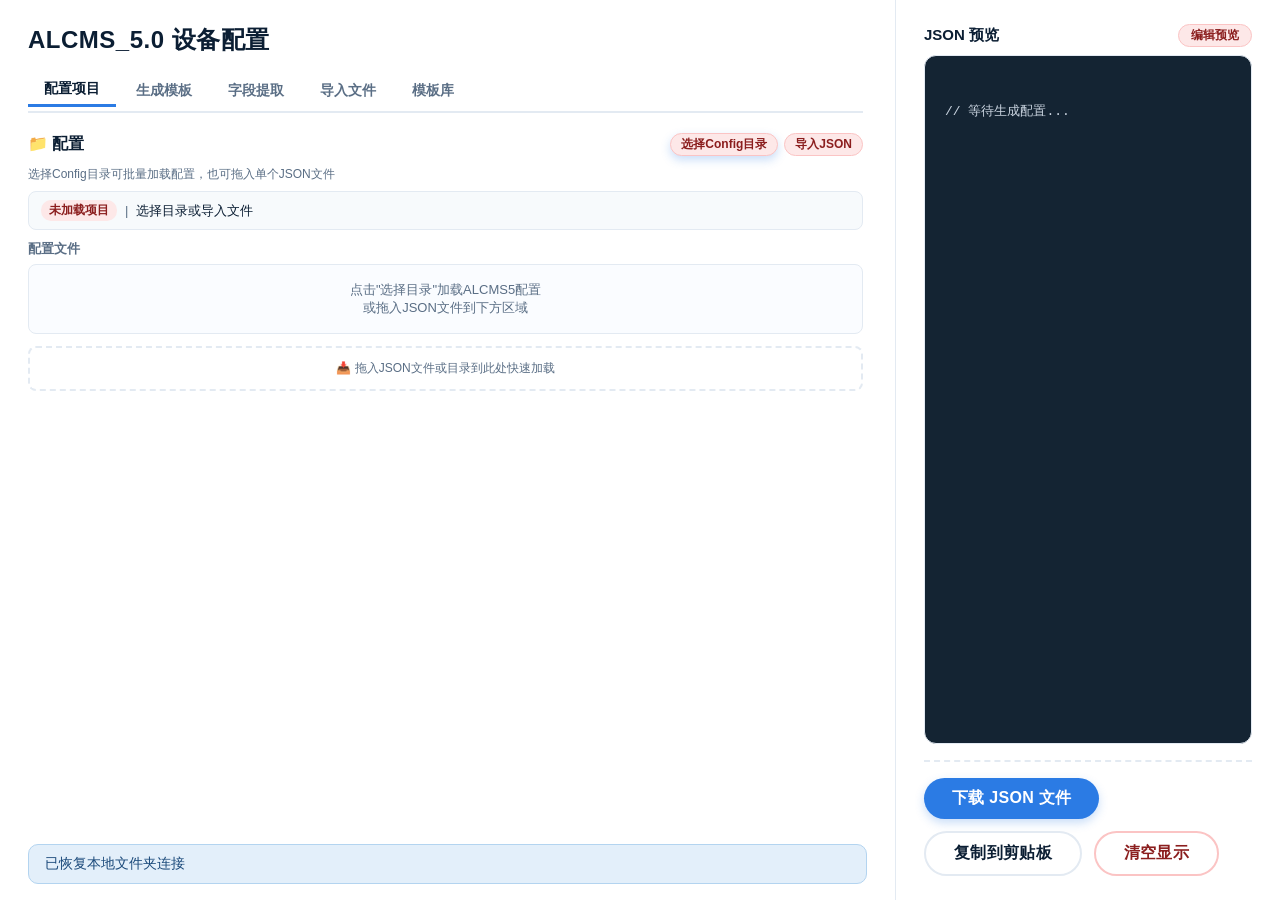
==== commit af088f05: "增加ccr拖拽页面编辑功能 - 新增卡片页面设计器(cardDesigner.js)：拖拽CCR到11x11网格放置 - configSchema.js：ccr_config增加row/colum字段" ====
--- a/index.html
+++ b/index.html
@@ -15,21 +15,10 @@
                     <h1>ALCMS_5.0 设备配置</h1>
                 </header>
 
-                <!-- 主题切换 -->
-                <div class="theme-selector">
-                    <label for="themeSelect">主题：</label>
-                    <select id="themeSelect">
-                        <option value="light">白色</option>
-                        <option value="dark">深色</option>
-                        <option value="custom">自定义</option>
-                    </select>
-                    <input type="color" id="customColorPicker" value="#2b7be4" style="display:none; width:34px; height:30px; border-radius:6px; border:2px solid var(--border-color); cursor:pointer; padding:2px;">
-                    <span id="customColorLabel" style="display:none; font-size:12px; color:var(--text-secondary);">点击选色</span>
-                </div>
-
                 <!-- 工作台标签栏 -->
                 <div class="workbench-tabs">
-                    <button class="workbench-tab active" data-target="tab-generate">生成模板</button>
+                    <button class="workbench-tab active" data-target="tab-config-project">配置项目</button>
+                    <button class="workbench-tab" data-target="tab-generate">生成模板</button>
                     <button class="workbench-tab" data-target="tab-extract">字段提取</button>
                     <button class="workbench-tab" data-target="tab-import-data">导入文件</button>
                     <button class="workbench-tab" data-target="tab-template-lib">模板库</button>
@@ -37,8 +26,81 @@
 
                 <!-- 工作台面板 -->
                 <div class="workbench-panels">
+                    <!-- ===== 配置项目面板 ===== -->
+                    <div id="tab-config-project" class="workbench-panel active">
+                        <div id="configProjectPanel" style="padding:8px 0;">
+                            <!-- 项目操作栏 -->
+                            <div style="display:flex; justify-content:space-between; align-items:center; margin-bottom:10px; flex-wrap:wrap; gap:8px;">
+                                <div style="display:flex; align-items:center; gap:8px; flex-wrap:wrap;">
+                                    <div style="font-weight:600; font-size:16px; color:var(--text-primary);">📁 配置</div>
+                                    <select id="projectSelector" style="display:none; font-size:13px; padding:3px 8px; border:1px solid var(--border-color); border-radius:4px; background:var(--bg-input); color:var(--text-primary);"></select>
+                                </div>
+                                <div style="display:flex; gap:6px; flex-wrap:wrap;">
+                                    <button class="btn btn-primary btn-sm" id="selectConfigFolderBtn">选择Config目录</button>
+                                    <input type="file" id="configDirFileInput" webkitdirectory directory multiple accept=".json" style="display:none;">
+                                    <button class="btn btn-outline btn-sm" id="importConfigBtn">导入JSON</button>
+                                    <input type="file" id="configFileInput" accept=".json" style="display:none;">
+                                    <button class="btn btn-outline btn-sm" id="refreshConfigBtn" style="display:none;">刷新</button>
+                                    <button class="btn btn-success btn-sm" id="saveConfigBtn" style="display:none;">保存当前</button>
+                                    <button class="btn btn-outline btn-sm" id="saveAllConfigBtn" style="display:none;">全部保存</button>
+                                </div>
+                            </div>
+                            <div style="font-size:12px; color:var(--text-secondary); margin-bottom:8px;">
+                                选择Config目录可批量加载配置，也可拖入单个JSON文件
+                            </div>
+
+                            <!-- 目录状态 -->
+                            <div style="display:flex; align-items:center; gap:8px; margin-bottom:10px; padding:8px 12px; background:var(--bg-selector); border-radius:8px; border:1px solid var(--border-color);">
+                                <span id="projectStatus" class="project-status empty">未加载项目</span>
+                                <span style="color:var(--text-secondary); font-size:13px;">|</span>
+                                <span id="configFolderName" style="font-size:13px; color:var(--text-primary);">选择目录或导入文件</span>
+                                <span id="schemaBadge" style="display:none; font-size:11px; padding:2px 8px; background:var(--accent-color); color:white; border-radius:10px; margin-left:auto;"></span>
+                            </div>
+
+                            <!-- 配置信息（固定高度防止布局跳动） -->
+                            <div id="configInfo" style="display:none; margin-bottom:10px; padding:8px 12px; background:var(--bg-selector); border-radius:8px; border:1px solid var(--border-color); font-size:12px; line-height:1.6; height:72px; overflow:hidden;">
+                            </div>
+
+                            <!-- 配置文件列表 -->
+                            <div style="margin-bottom:12px;">
+                                <div style="font-weight:600; font-size:13px; color:var(--text-secondary); margin-bottom:6px;">配置文件</div>
+                                <div id="configFileList" class="config-file-list" style="max-height:260px; overflow-y:auto; border:1px solid var(--border-color); border-radius:8px;">
+                                    <div class="config-empty">点击"选择目录"加载ALCMS5配置</div>
+                                </div>
+                            </div>
+
+                            <!-- 拖拽导入区 -->
+                            <div id="configDropZone" style="margin-bottom:10px; padding:12px; border:2px dashed var(--border-color); border-radius:8px; text-align:center; color:var(--text-secondary); font-size:12px; transition:all 0.2s;">
+                                📥 拖入JSON文件或目录到此处快速加载
+                            </div>
+
+                            <!-- Schema感知编辑器 -->
+                            <div id="configEditorSection" style="display:none; border:1px solid var(--border-color); border-radius:8px; padding:12px;">
+                                <div style="display:flex; justify-content:space-between; align-items:center; margin-bottom:8px;">
+                                    <div style="font-weight:600; font-size:14px; color:var(--text-primary);">
+                                        ✏️ <span id="configEditorTitle">编辑配置</span>
+                                    </div>
+                                    <div style="display:flex; gap:6px;">
+                                        <button class="btn btn-outline btn-sm" id="configAddRowBtn">添加行</button>
+                                        <button class="btn btn-outline btn-sm" id="configDeleteRowBtn">删除选中</button>
+                                        <button class="btn btn-outline btn-sm" id="configRemoveBtn" style="color:var(--msg-error-text,#e53e3e);">移除配置</button>
+                                        <button class="btn btn-primary btn-sm" id="cardDesignerBtn" style="display:none;">页面设计</button>
+                                        <button class="btn btn-primary btn-sm" id="configPreviewBtn">预览JSON</button>
+                                    </div>
+                                </div>
+                                <div id="configTableWrapper" style="max-height:480px; overflow:auto; border:1px solid var(--border-color); border-radius:6px;">
+                                    <table class="batch-table config-edit-table" id="configEditTable">
+                                        <thead id="configEditTableHead"></thead>
+                                        <tbody id="configEditTableBody"></tbody>
+                                    </table>
+                                </div>
+                                <div id="configEditorHint" style="margin-top:6px; font-size:11px; color:var(--text-secondary);"></div>
+                            </div>
+                        </div>
+                    </div>
+
                     <!-- ===== 生成模板面板（完整） ===== -->
-                    <div id="tab-generate" class="workbench-panel active">
+                    <div id="tab-generate" class="workbench-panel">
                         <div style="margin:8px 0; font-size:13px; color:var(--text-secondary);">
                             点击“生成预览”查看JSON，点击“编辑”修改批次
                         </div>
@@ -83,44 +145,6 @@
                             <button class="btn btn-outline btn-lg" id="cancelEditBtn" style="display:none;">取消编辑</button>
                         </div>
 
-                        <!-- 历史批次 -->
-                        <div style="margin-top:16px; border-top:1px solid var(--border-color); padding-top:12px;">
-                            <div style="font-weight:600; font-size:14px; color:var(--text-primary);">历史批次</div>
-                            <div id="batchList" style="max-height:150px; overflow-y:auto; margin-top:4px;"></div>
-                        </div>
-
-                        <!-- 模板管理 -->
-                        <div style="margin-top:16px; border-top:1px solid var(--border-color); padding-top:12px;">
-                            <div style="display:flex; justify-content:space-between; align-items:center; margin-bottom:8px; flex-wrap:wrap; gap:8px;">
-                                <span style="font-weight:600; font-size:14px; color:var(--text-primary);">📂 模板管理</span>
-                                <span style="display:flex; gap:8px; flex-wrap:wrap;">
-                                    <button class="btn btn-primary btn-sm" id="addTemplateBtn" style="padding:4px 14px; font-size:12px;">+ 新建模板</button>
-                                    <button class="btn btn-outline btn-sm" id="exportTemplateBtn" style="padding:4px 14px; font-size:12px;">导出</button>
-                                    <button class="btn btn-outline btn-sm" id="importTemplateBtn" style="padding:4px 14px; font-size:12px;">导入</button>
-                                    <input type="file" id="templateFileInput" accept=".json" style="display:none;">
-                                </span>
-                            </div>
-                            <div style="margin-bottom:8px;">
-                                <input type="text" id="templateSearchInput" placeholder="🔍 搜索模板（用途/创建人）..." style="width:100%; padding:6px 12px; border:1px solid var(--border-color); border-radius:6px; font-size:13px; background:var(--bg-input); color:var(--text-primary); box-sizing:border-box;">
-                            </div>
-                            <div style="border:1px solid var(--border-color); border-radius:8px; overflow:hidden; max-height:200px; overflow-y:auto;">
-                                <table class="template-table" style="width:100%; border-collapse:collapse; font-size:13px;">
-                                    <thead style="position:sticky; top:0; z-index:2;">
-                                        <tr>
-                                            <th style="width:8%; padding:6px 8px; background:var(--bg-selector); border-bottom:2px solid var(--border-color); text-align:center;">序号</th>
-                                            <th style="width:32%; padding:6px 8px; background:var(--bg-selector); border-bottom:2px solid var(--border-color); text-align:left;">用途</th>
-                                            <th style="width:20%; padding:6px 8px; background:var(--bg-selector); border-bottom:2px solid var(--border-color); text-align:left;">创建人</th>
-                                            <th style="width:25%; padding:6px 8px; background:var(--bg-selector); border-bottom:2px solid var(--border-color); text-align:left;">创建时间</th>
-                                            <th style="width:15%; padding:6px 8px; background:var(--bg-selector); border-bottom:2px solid var(--border-color); text-align:center;">操作</th>
-                                        </tr>
-                                    </thead>
-                                    <tbody id="templateTableBody">
-                                        <!-- 由 JS 动态渲染 -->
-                                    </tbody>
-                                </table>
-                            </div>
-                            <div id="templateEmpty" style="text-align:center; padding:12px; color:var(--text-secondary); font-size:13px; display:none;">暂无模板，点击“新建模板”创建</div>
-                        </div>
                     </div>
 
                     <!-- ===== 导入文件面板（重新设计：双JSON字段替换） ===== -->
@@ -396,30 +420,11 @@
             <div class="action-bar">
                 <button class="btn btn-primary btn-lg" id="downloadBtn">下载 JSON 文件</button>
                 <button class="btn btn-outline btn-lg" id="copyBtn">复制到剪贴板</button>
+                <button class="btn btn-outline btn-lg" id="clearPreviewBtn" style="color:var(--msg-error-text); border-color:var(--msg-error-border);">清空显示</button>
             </div>
         </div>
     </div>
 
-    <!-- ===== 新建模板模态框 ===== -->
-    <div id="newTemplateModal" class="modal" style="display:none;">
-        <div class="modal-content" style="min-width:400px;">
-            <h3>📝 新建模板</h3>
-            <div style="margin-top:16px;">
-                <div style="margin-bottom:12px;">
-                    <label style="display:block; font-weight:600; font-size:13px; color:var(--text-primary); margin-bottom:4px;">用途（模板名称）</label>
-                    <input type="text" id="newTemplateName" placeholder="例如：进近灯配置" style="width:100%; padding:8px 12px; border:2px solid var(--border-color); border-radius:8px; background:var(--bg-input); color:var(--text-primary); font-size:14px; box-sizing:border-box;">
-                </div>
-                <div style="margin-bottom:12px;">
-                    <label style="display:block; font-weight:600; font-size:13px; color:var(--text-primary); margin-bottom:4px;">创建人</label>
-                    <input type="text" id="newTemplateCreator" placeholder="您的姓名" style="width:100%; padding:8px 12px; border:2px solid var(--border-color); border-radius:8px; background:var(--bg-input); color:var(--text-primary); font-size:14px; box-sizing:border-box;">
-                </div>
-                <div style="margin-top:16px; display:flex; gap:12px; justify-content:flex-end;">
-                    <button id="newTemplateCancelBtn" class="btn btn-outline btn-lg">取消</button>
-                    <button id="newTemplateConfirmBtn" class="btn btn-primary btn-lg">保存模板</button>
-                </div>
-            </div>
-        </div>
-    </div>
 
     <!-- 文件名模态框 -->
     <div id="fileNameModal" class="modal" style="display:none;">
@@ -451,7 +456,7 @@
     <div id="confirmModal" class="modal" style="display:none;">
         <div class="modal-content">
             <h3>⚠️ 确认清空</h3>
-            <p style="font-size:14px; color:var(--text-secondary);">确定要清空表格吗？这将删除所有行并清除历史批次。</p>
+            <p style="font-size:14px; color:var(--text-secondary);">确定要清空表格吗？这将删除所有行。</p>
             <div class="modal-actions">
                 <button id="confirmCancelBtn" class="btn btn-outline btn-lg">取消</button>
                 <button id="confirmOkBtn" class="btn btn-danger btn-lg" style="background:#e53e3e; color:white;">确定</button>
@@ -470,16 +475,40 @@
         </div>
     </div>
 
+    <!-- 卡片页面设计器模态框 -->
+    <div id="cardDesignerModal" class="modal" style="display:none;">
+        <div class="modal-content">
+            <div class="modal-header">
+                <h3 id="cdDesignTitle">卡片页面设计</h3>
+                <button class="btn btn-outline btn-sm" id="cardDesignerClose" style="font-size:18px;line-height:1;padding:2px 10px;">×</button>
+            </div>
+            <div class="modal-body">
+                <div class="cd-left-panel">
+                    <div style="margin-bottom:8px;">
+                        <select id="cdCardSelector" style="display:none;"></select>
+                    </div>
+                    <div class="cd-grid-wrapper" id="cdGridContainer">
+                        <div style="padding:20px;text-align:center;color:var(--text-secondary);">加载中...</div>
+                    </div>
+                    <div id="cdOutputArea"></div>
+                </div>
+                <div class="cd-right-panel" id="cdCcrPanel">
+                    <div style="font-weight:600;font-size:13px;margin-bottom:6px;color:var(--text-primary);">调光器列表</div>
+                    <input type="text" id="cdCcrFilter" placeholder="搜索调光器...">
+                    <div id="cdCcrList">
+                        <div style="padding:8px;text-align:center;color:var(--text-secondary);font-size:12px;">选择卡片后显示</div>
+                    </div>
+                </div>
+            </div>
+            <div class="modal-footer">
+                <span id="cdPlacementInfo" style="font-size:12px;color:var(--text-secondary);flex:1;">当前共 0 个放置位置</span>
+                <button class="btn btn-outline btn-sm" id="cdClearBtn">清空</button>
+                <button class="btn btn-success btn-sm" id="cdApplyBtn">应用到ccr_config</button>
+                <button class="btn btn-primary btn-sm" id="cdGenerateBtn">生成映射JSON</button>
+            </div>
+        </div>
+    </div>
+
     <script type="module" src="js/main.js"></script>
-    <script>
-        document.querySelectorAll('.workbench-tab').forEach(tab => {
-            tab.addEventListener('click', function() {
-                document.querySelectorAll('.workbench-tab').forEach(t => t.classList.remove('active'));
-                document.querySelectorAll('.workbench-panel').forEach(p => p.classList.remove('active'));
-                this.classList.add('active');
-                document.getElementById(this.dataset.target).classList.add('active');
-            });
-        });
-    </script>
 </body>
 </html>
--- a/style.css
+++ b/style.css
@@ -102,50 +102,6 @@
     font-weight: 700;
     color: var(--text-primary);
     letter-spacing: 0.5px;
-}
-
-/* ===== 主题选择器 ===== */
-.theme-selector {
-    display: flex;
-    align-items: center;
-    gap: 10px;
-    flex-wrap: wrap;
-    margin-bottom: 12px;
-    padding: 8px 14px;
-    background: var(--bg-selector);
-    border-radius: 10px;
-    border: 1px solid var(--border-color);
-}
-.theme-selector label {
-    font-weight: 600;
-    font-size: 14px;
-    color: var(--text-primary);
-}
-.theme-selector select {
-    padding: 5px 12px;
-    border-radius: 6px;
-    border: 1px solid var(--border-color);
-    background: var(--bg-input);
-    color: var(--text-primary);
-    font-size: 13px;
-    cursor: pointer;
-    outline: none;
-}
-.theme-selector select:focus {
-    border-color: var(--accent-color);
-}
-#customColorPicker {
-    width: 34px;
-    height: 30px;
-    border-radius: 6px;
-    border: 2px solid var(--border-color);
-    cursor: pointer;
-    padding: 2px;
-    background: transparent;
-}
-#customColorLabel {
-    font-size: 12px;
-    color: var(--text-secondary);
 }
 
 /* ===== 工作台标签 ===== */
@@ -709,4 +665,309 @@
 }
 .lib-table tr:hover {
     background: var(--bg-hover);
-}+}
+
+/* ===== 配置项目面板 ===== */
+.project-status {
+    font-size: 12px;
+    padding: 2px 8px;
+    border-radius: 10px;
+    font-weight: 600;
+}
+.project-status.empty {
+    background: var(--msg-error-bg, #fde8e8);
+    color: var(--msg-error-text, #e53e3e);
+}
+.project-status.loaded {
+    background: var(--msg-success-bg, #c6f6d5);
+    color: var(--msg-success-text, #276749);
+}
+
+.config-file-list {
+    background: var(--bg-input);
+}
+
+.config-item {
+    display: flex;
+    align-items: center;
+    padding: 6px 12px 6px 20px;
+    cursor: pointer;
+    font-size: 13px;
+    transition: background 0.15s;
+    gap: 8px;
+}
+.config-item:hover {
+    background: var(--bg-hover);
+}
+.config-item.active {
+    background: var(--accent-color, #0078D4);
+    color: white;
+}
+.config-item.active .config-count {
+    color: rgba(255,255,255,0.8);
+}
+.config-item.active .mod-dot {
+    background: #ffd700;
+}
+
+.config-name {
+    flex: 1;
+    overflow: hidden;
+    text-overflow: ellipsis;
+    white-space: nowrap;
+}
+
+.config-count {
+    font-size: 11px;
+    color: var(--text-secondary);
+    flex-shrink: 0;
+}
+
+.mod-dot {
+    display: inline-block;
+    width: 7px;
+    height: 7px;
+    border-radius: 50%;
+    background: var(--msg-error-text, #e53e3e);
+    flex-shrink: 0;
+    margin-left: 4px;
+}
+
+.config-remove {
+    display: none;
+    width: 18px;
+    height: 18px;
+    line-height: 18px;
+    text-align: center;
+    border-radius: 50%;
+    font-size: 14px;
+    cursor: pointer;
+    color: var(--text-secondary);
+    flex-shrink: 0;
+    margin-left: 2px;
+    user-select: none;
+}
+.config-item:hover .config-remove {
+    display: inline-block;
+}
+.config-remove:hover {
+    background: var(--bg-hover);
+    color: var(--msg-error-text, #e53e3e);
+}
+.config-item.active .config-remove {
+    color: rgba(255,255,255,0.7);
+}
+.config-item.active .config-remove:hover {
+    color: #fff;
+    background: rgba(255,255,255,0.15);
+}
+
+.config-empty {
+    padding: 16px;
+    text-align: center;
+    color: var(--text-secondary);
+    font-size: 13px;
+}
+
+.info-row {
+    margin-bottom: 2px;
+}
+
+/* Config edit table */
+.config-edit-table {
+    font-size: 12px;
+}
+.config-edit-table th {
+    position: sticky;
+    top: 0;
+    z-index: 1;
+    white-space: nowrap;
+    font-size: 11px;
+}
+.config-edit-table td {
+    padding: 3px 4px;
+}
+.config-edit-table input,
+.config-edit-table select {
+    width: 100%;
+    padding: 3px 6px;
+    border: 1px solid var(--border-color);
+    border-radius: 4px;
+    background: var(--bg-input);
+    color: var(--text-primary);
+    font-size: 12px;
+    box-sizing: border-box;
+}
+.config-edit-table input:focus,
+.config-edit-table select:focus {
+    outline: none;
+    border-color: var(--accent-color, #0078D4);
+    box-shadow: 0 0 0 2px rgba(0,120,212,0.2);
+}
+.config-edit-table input[readonly] {
+    background: var(--bg-selector);
+    color: var(--text-secondary);
+    cursor: default;
+}
+.config-edit-table .fk-select {
+    background: var(--bg-selector);
+    font-size: 11px;
+}
+.config-edit-table .row-check {
+    width: 16px;
+    height: 16px;
+    cursor: pointer;
+}
+.config-edit-table .row-num {
+    text-align: center;
+    color: var(--text-secondary);
+    font-size: 11px;
+    width: 30px;
+}
+
+/* Hex color preview swatch */
+.hex-swatch {
+    display: inline-block;
+    width: 14px;
+    height: 14px;
+    border-radius: 3px;
+    border: 1px solid var(--border-color);
+    vertical-align: middle;
+    margin-right: 4px;
+}
+
+/* Virtual scroll spacer rows */
+.config-edit-table tr.v-spacer td {
+    padding: 0 !important;
+    border: none !important;
+    line-height: 0;
+}
+.config-edit-table tr {
+    height: 30px;
+}
+.config-edit-table td {
+    overflow: hidden;
+    white-space: nowrap;
+    text-overflow: ellipsis;
+    max-width: 350px;
+}
+.config-edit-table td.td-narrow {
+    max-width: 80px;
+}
+
+/* ========== 卡片页面设计器 ========== */
+#cardDesignerModal .modal-content {
+    width: 90vw;
+    max-width: 1200px;
+    min-height: 600px;
+    max-height: 90vh;
+    display: flex;
+    flex-direction: column;
+    padding: 0;
+}
+#cardDesignerModal .modal-header {
+    display: flex;
+    justify-content: space-between;
+    align-items: center;
+    padding: 12px 16px;
+    border-bottom: 1px solid var(--border-color);
+    flex-shrink: 0;
+}
+#cardDesignerModal .modal-header h3 {
+    margin: 0;
+    font-size: 16px;
+}
+#cardDesignerModal .modal-body {
+    flex: 1;
+    display: flex;
+    gap: 12px;
+    padding: 12px;
+    overflow: hidden;
+    min-height: 0;
+}
+#cardDesignerModal .modal-footer {
+    display: flex;
+    gap: 8px;
+    padding: 10px 16px;
+    border-top: 1px solid var(--border-color);
+    flex-shrink: 0;
+}
+
+.cd-left-panel {
+    flex: 1;
+    display: flex;
+    flex-direction: column;
+    min-width: 0;
+    overflow: hidden;
+}
+.cd-right-panel {
+    width: 280px;
+    flex-shrink: 0;
+    display: flex;
+    flex-direction: column;
+    border-left: 1px solid var(--border-color);
+    padding-left: 12px;
+}
+.cd-grid-wrapper {
+    flex: 1;
+    overflow: auto;
+    min-height: 0;
+}
+.cd-grid-table td:hover {
+    background: var(--bg-hover) !important;
+}
+.cd-grid-table td {
+    user-select: none;
+}
+.cd-grid-table td[style*="background: var(--accent-color"]:hover {
+    opacity: 0.85;
+}
+
+.cd-ccr-item:hover {
+    background: var(--bg-hover);
+}
+.cd-ccr-item:active {
+    cursor: grabbing;
+}
+
+#cdOutputArea {
+    display: none;
+    margin-top: 8px;
+    padding: 10px;
+    background: var(--bg-selector);
+    border: 1px solid var(--border-color);
+    border-radius: 6px;
+    font-family: 'Consolas', 'Courier New', monospace;
+    font-size: 11px;
+    max-height: 200px;
+    overflow: auto;
+    white-space: pre;
+    color: var(--text-primary);
+}
+
+#cdCcrFilter {
+    width: 100%;
+    padding: 4px 8px;
+    border: 1px solid var(--border-color);
+    border-radius: 4px;
+    background: var(--bg-input);
+    color: var(--text-primary);
+    font-size: 12px;
+    box-sizing: border-box;
+    margin-bottom: 6px;
+}
+#cdCcrList {
+    flex: 1;
+    overflow-y: auto;
+    min-height: 0;
+}
+#cdCardSelector {
+    width: 100%;
+    padding: 4px 8px;
+    border: 1px solid var(--border-color);
+    border-radius: 4px;
+    background: var(--bg-input);
+    color: var(--text-primary);
+    font-size: 13px;
+    box-sizing: border-box;
+}
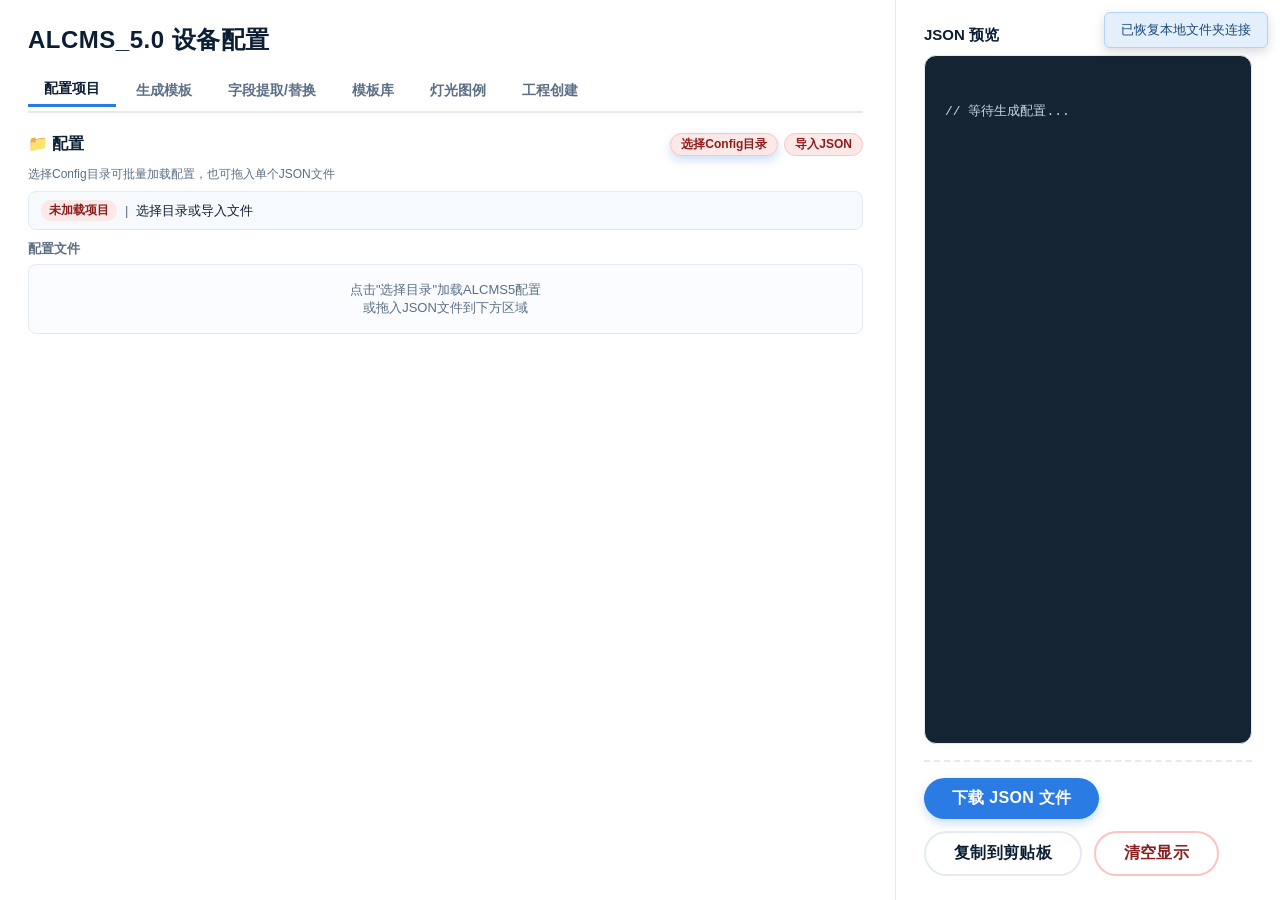
==== commit 89cc8a4d: "update" ====
--- a/index.html
+++ b/index.html
@@ -19,9 +19,10 @@
                 <div class="workbench-tabs">
                     <button class="workbench-tab active" data-target="tab-config-project">配置项目</button>
                     <button class="workbench-tab" data-target="tab-generate">生成模板</button>
-                    <button class="workbench-tab" data-target="tab-extract">字段提取</button>
-                    <button class="workbench-tab" data-target="tab-import-data">导入文件</button>
+                    <button class="workbench-tab" data-target="tab-extract-replace">字段提取/替换</button>
                     <button class="workbench-tab" data-target="tab-template-lib">模板库</button>
+                    <button class="workbench-tab" data-target="tab-legend">灯光图例</button>
+                    <button class="workbench-tab" data-target="tab-wizard">工程创建</button>
                 </div>
 
                 <!-- 工作台面板 -->
@@ -67,11 +68,6 @@
                                 <div id="configFileList" class="config-file-list" style="max-height:260px; overflow-y:auto; border:1px solid var(--border-color); border-radius:8px;">
                                     <div class="config-empty">点击"选择目录"加载ALCMS5配置</div>
                                 </div>
-                            </div>
-
-                            <!-- 拖拽导入区 -->
-                            <div id="configDropZone" style="margin-bottom:10px; padding:12px; border:2px dashed var(--border-color); border-radius:8px; text-align:center; color:var(--text-secondary); font-size:12px; transition:all 0.2s;">
-                                📥 拖入JSON文件或目录到此处快速加载
                             </div>
 
                             <!-- Schema感知编辑器 -->
@@ -147,135 +143,17 @@
 
                     </div>
 
-                    <!-- ===== 导入文件面板（重新设计：双JSON字段替换） ===== -->
-                    <div id="tab-import-data" class="workbench-panel">
+                    <!-- ===== 字段提取/替换面板（提取+三选一保存+字段替换） ===== -->
+                    <div id="tab-extract-replace" class="workbench-panel">
                         <div style="padding:8px 0;">
+                            <!-- 说明 -->
                             <div style="margin-bottom:10px; font-size:13px; color:var(--text-secondary);">
-                                加载两个JSON文件，选择源字段和目标字段，指定范围后执行替换。输出为修改后的目标JSON。
-                            </div>
-
-                            <!-- 两个JSON文件并排加载 -->
-                            <div style="display:flex; gap:16px; flex-wrap:wrap; margin-bottom:12px;">
-                                <!-- JSON 1（源） -->
-                                <div style="flex:1; min-width:260px; border:1px solid var(--border-color); border-radius:8px; padding:12px;">
-                                    <div style="font-weight:600; font-size:14px; color:var(--text-primary); margin-bottom:8px;">📄 JSON 1（源数据）</div>
-                                    <button class="btn btn-outline btn-sm" id="importJson1Btn">选择 JSON 文件</button>
-                                    <input type="file" id="json1FileInput" accept=".json" style="display:none;">
-                                    <div id="json1FileInfo" style="margin-top:6px; font-size:13px; color:var(--text-secondary);">未选择文件</div>
-                                    <div id="json1Meta" style="margin-top:6px; display:none;">
-                                        <div style="font-size:13px; color:var(--text-secondary);">
-                                            数据组数：<strong id="json1CountDisplay" style="color:var(--text-primary);">0</strong>
-                                            &nbsp;|&nbsp;字段数：<strong id="json1FieldCountDisplay" style="color:var(--text-primary);">0</strong>
-                                        </div>
-                                    </div>
-                                    <div id="json1FieldsContainer" style="margin-top:8px; max-height:220px; overflow-y:auto; border:1px solid var(--border-color); border-radius:4px; display:none;">
-                                        <table style="width:100%; border-collapse:collapse; font-size:12px;">
-                                            <thead>
-                                                <tr>
-                                                    <th style="padding:4px 6px; background:var(--bg-selector); text-align:left; position:sticky; top:0;">字段名</th>
-                                                    <th style="padding:4px 6px; background:var(--bg-selector); text-align:left; position:sticky; top:0;">类型</th>
-                                                    <th style="padding:4px 6px; background:var(--bg-selector); text-align:center; position:sticky; top:0;">组数</th>
-                                                    <th style="padding:4px 6px; background:var(--bg-selector); text-align:left; position:sticky; top:0;">示例值</th>
-                                                </tr>
-                                            </thead>
-                                            <tbody id="json1FieldsBody"></tbody>
-                                        </table>
-                                    </div>
-                                </div>
-
-                                <!-- JSON 2（目标） -->
-                                <div style="flex:1; min-width:260px; border:1px solid var(--border-color); border-radius:8px; padding:12px;">
-                                    <div style="font-weight:600; font-size:14px; color:var(--text-primary); margin-bottom:8px;">📄 JSON 2（目标数据）</div>
-                                    <button class="btn btn-outline btn-sm" id="importJson2Btn">选择 JSON 文件</button>
-                                    <input type="file" id="json2FileInput" accept=".json" style="display:none;">
-                                    <div id="json2FileInfo" style="margin-top:6px; font-size:13px; color:var(--text-secondary);">未选择文件</div>
-                                    <div id="json2Meta" style="margin-top:6px; display:none;">
-                                        <div style="font-size:13px; color:var(--text-secondary);">
-                                            数据组数：<strong id="json2CountDisplay" style="color:var(--text-primary);">0</strong>
-                                            &nbsp;|&nbsp;字段数：<strong id="json2FieldCountDisplay" style="color:var(--text-primary);">0</strong>
-                                        </div>
-                                    </div>
-                                    <div id="json2FieldsContainer" style="margin-top:8px; max-height:220px; overflow-y:auto; border:1px solid var(--border-color); border-radius:4px; display:none;">
-                                        <table style="width:100%; border-collapse:collapse; font-size:12px;">
-                                            <thead>
-                                                <tr>
-                                                    <th style="padding:4px 6px; background:var(--bg-selector); text-align:left; position:sticky; top:0;">字段名</th>
-                                                    <th style="padding:4px 6px; background:var(--bg-selector); text-align:left; position:sticky; top:0;">类型</th>
-                                                    <th style="padding:4px 6px; background:var(--bg-selector); text-align:center; position:sticky; top:0;">组数</th>
-                                                    <th style="padding:4px 6px; background:var(--bg-selector); text-align:left; position:sticky; top:0;">示例值</th>
-                                                </tr>
-                                            </thead>
-                                            <tbody id="json2FieldsBody"></tbody>
-                                        </table>
-                                    </div>
-                                </div>
-                            </div>
-
-                            <!-- 字段替换配置 -->
-                            <div style="border:1px solid var(--border-color); border-radius:8px; padding:12px; margin-bottom:12px;">
-                                <div style="font-weight:600; font-size:14px; color:var(--text-primary); margin-bottom:10px;">🔁 字段替换配置</div>
-
-                                <div style="display:flex; gap:16px; flex-wrap:wrap; align-items:flex-end; margin-bottom:10px;">
-                                    <!-- 源字段选择 -->
-                                    <div style="flex:1; min-width:180px;">
-                                        <label style="display:block; font-size:12px; font-weight:600; color:var(--text-secondary); margin-bottom:4px;">从 JSON 1 中选取源字段</label>
-                                        <select id="sourceFieldSelect" style="width:100%; padding:6px 10px; border:1px solid var(--border-color); border-radius:6px; background:var(--bg-input); color:var(--text-primary); font-size:13px;">
-                                            <option value="">-- 请先加载 JSON 1 --</option>
-                                        </select>
-                                        <div id="sourceFieldDetail" style="font-size:11px; color:var(--text-secondary); margin-top:2px;"></div>
-                                    </div>
-                                    <!-- 目标字段选择 -->
-                                    <div style="flex:1; min-width:180px;">
-                                        <label style="display:block; font-size:12px; font-weight:600; color:var(--text-secondary); margin-bottom:4px;">替换 JSON 2 中的目标字段</label>
-                                        <select id="targetFieldSelect" style="width:100%; padding:6px 10px; border:1px solid var(--border-color); border-radius:6px; background:var(--bg-input); color:var(--text-primary); font-size:13px;">
-                                            <option value="">-- 请先加载 JSON 2 --</option>
-                                        </select>
-                                        <div id="targetFieldDetail" style="font-size:11px; color:var(--text-secondary); margin-top:2px;"></div>
-                                    </div>
-                                </div>
-
-                                <div style="display:flex; gap:16px; flex-wrap:wrap; align-items:flex-end; margin-bottom:10px;">
-                                    <!-- 起始索引 -->
-                                    <div style="min-width:120px;">
-                                        <label style="display:block; font-size:12px; font-weight:600; color:var(--text-secondary); margin-bottom:4px;">起始位置（第几条，从1开始）</label>
-                                        <input type="number" id="replaceStartIndex" value="1" min="1" style="width:100%; padding:6px 10px; border:1px solid var(--border-color); border-radius:6px; background:var(--bg-input); color:var(--text-primary); font-size:13px; box-sizing:border-box;">
-                                    </div>
-                                    <!-- 替换数量 -->
-                                    <div style="min-width:120px;">
-                                        <label style="display:block; font-size:12px; font-weight:600; color:var(--text-secondary); margin-bottom:4px;">替换数量（留空=自动匹配目标组数）</label>
-                                        <input type="number" id="replaceCount" value="" min="1" placeholder="自动" style="width:100%; padding:6px 10px; border:1px solid var(--border-color); border-radius:6px; background:var(--bg-input); color:var(--text-primary); font-size:13px; box-sizing:border-box;">
-                                    </div>
-                                    <!-- 替换模式 -->
-                                    <div style="min-width:200px;">
-                                        <label style="display:block; font-size:12px; font-weight:600; color:var(--text-secondary); margin-bottom:4px;">替换模式</label>
-                                        <select id="replaceMode" style="width:100%; padding:6px 10px; border:1px solid var(--border-color); border-radius:6px; background:var(--bg-input); color:var(--text-primary); font-size:13px;">
-                                            <option value="override_rename">覆盖字段名（目标字段名变为源字段名）</option>
-                                            <option value="keep_name">保留字段名（只替换值，字段名不变）</option>
-                                            <option value="append_new">新增到目标文件（末尾追加新字段）</option>
-                                        </select>
-                                    </div>
-                                </div>
-
-                                <!-- 替换预览提示 -->
-                                <div id="replaceSummary" style="font-size:12px; color:var(--text-secondary); margin-bottom:8px; padding:6px 10px; background:var(--bg-selector); border-radius:6px; display:none;"></div>
-
-                                <div style="display:flex; gap:8px; flex-wrap:wrap;">
-                                    <button class="btn btn-primary btn-sm" id="generateReplaceBtn">生成替换预览</button>
-                                    <button class="btn btn-outline btn-sm" id="clearImportBtn">清空全部</button>
-                                </div>
-                            </div>
-                        </div>
-                    </div>
-
-                    <!-- ===== 字段提取面板（新增） ===== -->
-                    <div id="tab-extract" class="workbench-panel">
-                        <div style="padding:8px 0;">
-                            <div style="margin-bottom:10px; font-size:13px; color:var(--text-secondary);">
-                                导入 JSON 文件，多选字段，筛选行范围，提取数据并保存为模板。
-                            </div>
-
-                            <!-- 文件加载 -->
-                            <div style="border:1px solid var(--border-color); border-radius:8px; padding:12px; margin-bottom:12px;">
+                                加载 JSON 文件 → 选择字段 → 提取预览 → 保存提取结果到本地/源数据/目标数据。
+                                源数据和目标数据准备好后，在下方的替换区执行字段替换。
+                            </div>
+
+                            <!-- 上部：字段提取 -->
+                            <div id="extractDropZone" style="border:1px solid var(--border-color); border-radius:8px; padding:12px; margin-bottom:12px;">
                                 <div style="font-weight:600; font-size:14px; color:var(--text-primary); margin-bottom:8px;">📄 加载 JSON 文件</div>
                                 <button class="btn btn-outline btn-sm" id="extractFileBtn">选择 JSON 文件</button>
                                 <input type="file" id="extractFileInput" accept=".json" style="display:none;">
@@ -288,48 +166,165 @@
                                 </div>
                             </div>
 
-                            <!-- 字段选择（checkbox 表格） -->
-                            <div style="border:1px solid var(--border-color); border-radius:8px; padding:12px; margin-bottom:12px;">
-                                <div style="font-weight:600; font-size:14px; color:var(--text-primary); margin-bottom:8px;">🔍 字段选择</div>
-                                <div class="selection-controls">
-                                    <button class="btn-xs" id="extractSelectAllBtn">全选</button>
-                                    <button class="btn-xs" id="extractInvertBtn">反选</button>
-                                    <button class="btn-xs" id="extractDeselectAllBtn">清空</button>
-                                    <span class="selection-count" id="extractSelectionCount">已选 0 个字段</span>
-                                </div>
-                                <div id="extractFieldsContainer" style="max-height:260px; overflow-y:auto; border:1px solid var(--border-color); border-radius:4px; display:none;">
-                                    <table class="extract-table">
-                                        <thead>
-                                            <tr>
-                                                <th style="width:30px;"></th>
-                                                <th>字段名</th>
-                                                <th>类型</th>
-                                                <th class="center">组数</th>
-                                                <th>示例值</th>
-                                            </tr>
-                                        </thead>
-                                        <tbody id="extractFieldsBody"></tbody>
-                                    </table>
-                                </div>
-                            </div>
-
-                            <!-- 行筛选 + 操作按钮 -->
+                            <!-- 字段选择 + 行筛选（合并左右布局） -->
+                            <div style="border:1px solid var(--border-color); border-radius:8px; padding:12px; margin-bottom:12px; display:flex; gap:16px; flex-wrap:nowrap;">
+                                <!-- 左侧：字段选择 -->
+                                <div style="flex:1; min-width:0;">
+                                    <div style="font-weight:600; font-size:14px; color:var(--text-primary); margin-bottom:8px;">🔍 字段选择</div>
+                                    <div class="selection-controls">
+                                        <button class="btn-xs" id="extractSelectAllBtn">全选</button>
+                                        <button class="btn-xs" id="extractInvertBtn">反选</button>
+                                        <button class="btn-xs" id="extractDeselectAllBtn">清空</button>
+                                        <span class="selection-count" id="extractSelectionCount">已选 0 个字段</span>
+                                    </div>
+                                    <div id="extractFieldsContainer" style="max-height:300px; overflow-y:auto; border:1px solid var(--border-color); border-radius:4px; display:none;">
+                                        <table class="extract-table">
+                                            <thead>
+                                                <tr>
+                                                    <th style="width:30px;"></th>
+                                                    <th>字段名</th>
+                                                    <th>类型</th>
+                                                    <th class="center">组数</th>
+                                                    <th>示例值</th>
+                                                </tr>
+                                            </thead>
+                                            <tbody id="extractFieldsBody"></tbody>
+                                        </table>
+                                    </div>
+                                </div>
+                                <!-- 右侧：行筛选 + 按钮 -->
+                                <div style="width:340px; flex-shrink:0;">
+                                    <div style="font-weight:600; font-size:14px; color:var(--text-primary); margin-bottom:8px;">📊 行筛选</div>
+                                    <div style="margin-bottom:10px;">
+                                        <div style="margin-bottom:8px;">
+                                            <label style="display:block; font-size:11px; font-weight:600; color:var(--text-secondary); margin-bottom:3px;">起始位置（从1开始）</label>
+                                            <input type="number" id="extractStartIndex" value="1" min="1" style="width:100%; padding:5px 8px; border:1px solid var(--border-color); border-radius:6px; background:var(--bg-input); color:var(--text-primary); font-size:12px; box-sizing:border-box;">
+                                        </div>
+                                        <div style="margin-bottom:8px;">
+                                            <label style="display:block; font-size:11px; font-weight:600; color:var(--text-secondary); margin-bottom:3px;">提取数量（留空=全部）</label>
+                                            <input type="number" id="extractCount" value="" min="1" placeholder="全部" style="width:100%; padding:5px 8px; border:1px solid var(--border-color); border-radius:6px; background:var(--bg-input); color:var(--text-primary); font-size:12px; box-sizing:border-box;">
+                                        </div>
+                                    </div>
+                                    <div style="display:flex; gap:6px; flex-wrap:wrap;">
+                                        <button class="btn btn-primary btn-sm" id="extractPreviewBtn">🔍 提取预览</button>
+                                        <button class="btn btn-primary btn-sm" id="saveExtractLocal">💾 本地</button>
+                                        <button class="btn btn-outline btn-sm" id="saveExtractAsSource">📥 作为源数据</button>
+                                        <button class="btn btn-outline btn-sm" id="saveExtractAsTarget">📥 作为目标数据</button>
+                                    </div>
+                                    <div style="margin-top:8px; font-size:11px; display:flex; gap:12px; flex-wrap:wrap;">
+                                        <span id="extractSrcStatus" style="color:var(--text-secondary);">源: 空</span>
+                                        <span id="extractTgtStatus" style="color:var(--text-secondary);">目标: 空</span>
+                                    </div>
+                                </div>
+                            </div>
+
+                            <!-- 下部：字段替换 -->
                             <div style="border:1px solid var(--border-color); border-radius:8px; padding:12px;">
-                                <div style="font-weight:600; font-size:14px; color:var(--text-primary); margin-bottom:8px;">📊 行筛选</div>
-                                <div style="display:flex; gap:16px; flex-wrap:wrap; align-items:flex-end; margin-bottom:10px;">
-                                    <div style="min-width:120px;">
-                                        <label style="display:block; font-size:12px; font-weight:600; color:var(--text-secondary); margin-bottom:4px;">起始位置（从1开始）</label>
-                                        <input type="number" id="extractStartIndex" value="1" min="1" style="width:100%; padding:6px 10px; border:1px solid var(--border-color); border-radius:6px; background:var(--bg-input); color:var(--text-primary); font-size:13px; box-sizing:border-box;">
-                                    </div>
-                                    <div style="min-width:120px;">
-                                        <label style="display:block; font-size:12px; font-weight:600; color:var(--text-secondary); margin-bottom:4px;">提取数量（留空=全部）</label>
-                                        <input type="number" id="extractCount" value="" min="1" placeholder="全部" style="width:100%; padding:6px 10px; border:1px solid var(--border-color); border-radius:6px; background:var(--bg-input); color:var(--text-primary); font-size:13px; box-sizing:border-box;">
-                                    </div>
-                                </div>
-                                <div style="display:flex; gap:8px; flex-wrap:wrap;">
-                                    <button class="btn btn-primary btn-sm" id="extractPreviewBtn">提取预览</button>
-                                    <button class="btn btn-outline btn-sm" id="extractSaveConfigBtn">保存为配置模板</button>
-                                    <button class="btn btn-outline btn-sm" id="extractSaveDataBtn">保存为数据模板</button>
+                                <div style="font-weight:600; font-size:14px; color:var(--text-primary); margin-bottom:8px;">🔁 字段替换</div>
+
+                                <!-- 两个JSON并排显示 -->
+                                <div style="display:flex; gap:16px; flex-wrap:wrap; margin-bottom:12px;">
+                                    <!-- JSON 1（源） -->
+                                    <div id="sourceDropZone" style="flex:1; min-width:200px; border:1px solid var(--border-color); border-radius:8px; padding:12px;">
+                                        <div style="font-weight:600; font-size:13px; color:var(--text-primary); margin-bottom:6px;">📄 JSON 1（源数据）</div>
+                                        <button class="btn btn-outline btn-sm" id="importJson1Btn">选择 JSON 文件</button>
+                                        <input type="file" id="json1FileInput" accept=".json" style="display:none;">
+                                        <div id="json1FileInfo" style="margin-top:6px; font-size:12px; color:var(--text-secondary);">未选择文件</div>
+                                        <div id="json1Meta" style="margin-top:6px; display:none;">
+                                            <div style="font-size:12px; color:var(--text-secondary);">
+                                                组数：<strong id="json1CountDisplay" style="color:var(--text-primary);">0</strong>
+                                                &nbsp;|&nbsp;字段：<strong id="json1FieldCountDisplay" style="color:var(--text-primary);">0</strong>
+                                            </div>
+                                        </div>
+                                        <div id="json1FieldsContainer" style="margin-top:8px; max-height:160px; overflow-y:auto; border:1px solid var(--border-color); border-radius:4px; display:none;">
+                                            <table style="width:100%; border-collapse:collapse; font-size:11px;">
+                                                <thead>
+                                                    <tr>
+                                                        <th style="padding:2px 6px; background:var(--bg-selector); text-align:left; position:sticky; top:0;">字段名</th>
+                                                        <th style="padding:2px 6px; background:var(--bg-selector); text-align:left; position:sticky; top:0;">类型</th>
+                                                        <th style="padding:2px 6px; background:var(--bg-selector); text-align:center; position:sticky; top:0;">组数</th>
+                                                        <th style="padding:2px 6px; background:var(--bg-selector); text-align:left; position:sticky; top:0;">示例</th>
+                                                    </tr>
+                                                </thead>
+                                                <tbody></tbody>
+                                            </table>
+                                        </div>
+                                    </div>
+
+                                    <!-- JSON 2（目标） -->
+                                    <div id="targetDropZone" style="flex:1; min-width:200px; border:1px solid var(--border-color); border-radius:8px; padding:12px;">
+                                        <div style="font-weight:600; font-size:13px; color:var(--text-primary); margin-bottom:6px;">📄 JSON 2（目标数据）</div>
+                                        <button class="btn btn-outline btn-sm" id="importJson2Btn">选择 JSON 文件</button>
+                                        <input type="file" id="json2FileInput" accept=".json" style="display:none;">
+                                        <div id="json2FileInfo" style="margin-top:6px; font-size:12px; color:var(--text-secondary);">未选择文件</div>
+                                        <div id="json2Meta" style="margin-top:6px; display:none;">
+                                            <div style="font-size:12px; color:var(--text-secondary);">
+                                                组数：<strong id="json2CountDisplay" style="color:var(--text-primary);">0</strong>
+                                                &nbsp;|&nbsp;字段：<strong id="json2FieldCountDisplay" style="color:var(--text-primary);">0</strong>
+                                            </div>
+                                        </div>
+                                        <div id="json2FieldsContainer" style="margin-top:8px; max-height:160px; overflow-y:auto; border:1px solid var(--border-color); border-radius:4px; display:none;">
+                                            <table style="width:100%; border-collapse:collapse; font-size:11px;">
+                                                <thead>
+                                                    <tr>
+                                                        <th style="padding:2px 6px; background:var(--bg-selector); text-align:left; position:sticky; top:0;">字段名</th>
+                                                        <th style="padding:2px 6px; background:var(--bg-selector); text-align:left; position:sticky; top:0;">类型</th>
+                                                        <th style="padding:2px 6px; background:var(--bg-selector); text-align:center; position:sticky; top:0;">组数</th>
+                                                        <th style="padding:2px 6px; background:var(--bg-selector); text-align:left; position:sticky; top:0;">示例</th>
+                                                    </tr>
+                                                </thead>
+                                                <tbody></tbody>
+                                            </table>
+                                        </div>
+                                    </div>
+                                </div>
+
+                                <!-- 字段替换配置 -->
+                                <div style="border:1px solid var(--border-color); border-radius:8px; padding:12px;">
+                                    <div style="font-weight:600; font-size:13px; color:var(--text-primary); margin-bottom:10px;">🔁 替换配置</div>
+
+                                    <div style="display:flex; gap:12px; flex-wrap:wrap; align-items:flex-end; margin-bottom:8px;">
+                                        <div style="flex:1; min-width:160px;">
+                                            <label style="display:block; font-size:11px; font-weight:600; color:var(--text-secondary); margin-bottom:3px;">源字段（JSON 1）</label>
+                                            <select id="sourceFieldSelect" style="width:100%; padding:5px 8px; border:1px solid var(--border-color); border-radius:6px; background:var(--bg-input); color:var(--text-primary); font-size:12px;">
+                                                <option value="">-- 请加载源数据 --</option>
+                                            </select>
+                                            <div id="sourceFieldDetail" style="font-size:10px; color:var(--text-secondary); margin-top:2px;"></div>
+                                        </div>
+                                        <div style="flex:1; min-width:160px;">
+                                            <label style="display:block; font-size:11px; font-weight:600; color:var(--text-secondary); margin-bottom:3px;">目标字段（JSON 2）</label>
+                                            <select id="targetFieldSelect" style="width:100%; padding:5px 8px; border:1px solid var(--border-color); border-radius:6px; background:var(--bg-input); color:var(--text-primary); font-size:12px;">
+                                                <option value="">-- 请加载目标数据 --</option>
+                                            </select>
+                                            <div id="targetFieldDetail" style="font-size:10px; color:var(--text-secondary); margin-top:2px;"></div>
+                                        </div>
+                                    </div>
+
+                                    <div style="display:flex; gap:12px; flex-wrap:wrap; align-items:flex-end; margin-bottom:8px;">
+                                        <div style="min-width:100px;">
+                                            <label style="display:block; font-size:11px; font-weight:600; color:var(--text-secondary); margin-bottom:3px;">起始位置（从1开始）</label>
+                                            <input type="number" id="replaceStartIndex" value="1" min="1" style="width:100%; padding:5px 8px; border:1px solid var(--border-color); border-radius:6px; background:var(--bg-input); color:var(--text-primary); font-size:12px; box-sizing:border-box;">
+                                        </div>
+                                        <div style="min-width:100px;">
+                                            <label style="display:block; font-size:11px; font-weight:600; color:var(--text-secondary); margin-bottom:3px;">替换数量（留空=自动）</label>
+                                            <input type="number" id="replaceCount" value="" min="1" placeholder="自动" style="width:100%; padding:5px 8px; border:1px solid var(--border-color); border-radius:6px; background:var(--bg-input); color:var(--text-primary); font-size:12px; box-sizing:border-box;">
+                                        </div>
+                                        <div style="min-width:180px;">
+                                            <label style="display:block; font-size:11px; font-weight:600; color:var(--text-secondary); margin-bottom:3px;">替换模式</label>
+                                            <select id="replaceMode" style="width:100%; padding:5px 8px; border:1px solid var(--border-color); border-radius:6px; background:var(--bg-input); color:var(--text-primary); font-size:12px;">
+                                                <option value="override_rename">覆盖字段名（目标→源字段名）</option>
+                                                <option value="keep_name">保留字段名（只替换值）</option>
+                                                <option value="append_new">新增到目标文件</option>
+                                            </select>
+                                        </div>
+                                    </div>
+
+                                    <div id="replaceSummary" style="font-size:11px; color:var(--text-secondary); margin-bottom:8px; padding:6px 10px; background:var(--bg-selector); border-radius:6px; display:none;"></div>
+
+                                    <div style="display:flex; gap:8px; flex-wrap:wrap;">
+                                        <button class="btn btn-primary btn-sm" id="generateReplaceBtn">生成替换预览</button>
+                                        <button class="btn btn-outline btn-sm" id="clearImportBtn">清空全部</button>
+                                    </div>
                                 </div>
                             </div>
                         </div>
@@ -392,14 +387,56 @@
                         </div>
                     </div>
 
+                    <!-- ===== 灯光图例面板 ===== -->
+                    <div id="tab-legend" class="workbench-panel">
+                        <div style="padding:8px 0; height:calc(100vh - 160px); display:flex; flex-direction:column;">
+                            <div style="display:flex; justify-content:space-between; align-items:center; margin-bottom:8px; flex-shrink:0;">
+                                <div style="font-weight:600; font-size:14px; color:var(--text-primary);">🎨 灯光图例配置工具</div>
+                                <div style="font-size:12px; color:var(--text-secondary);">编辑 lamp_template.json 中的灯光图例 / 笔刷 / 图形组合</div>
+                            </div>
+                            <iframe src="legend_editor.html" style="flex:1; width:100%; border:none; border-radius:8px; background:#fff; min-height:400px;"></iframe>
+                        </div>
+                    </div>
+
+                    <!-- ===== 工程创建向导面板 ===== -->
+                    <div id="tab-wizard" class="workbench-panel">
+                        <div class="wizard-container">
+                            <!-- 顶部：工程信息 -->
+                            <div class="wizard-header">
+                                <div style="display:flex; align-items:center; gap:12px; flex-wrap:wrap;">
+                                    <div style="font-weight:700; font-size:18px; color:var(--text-primary);">🏗️ 工程创建向导</div>
+                                    <div style="margin-left:auto; display:flex; gap:6px;">
+                                        <button class="btn btn-primary btn-sm" id="wizardGenerateBtn" style="display:none;">生成</button>
+                                        <button class="btn btn-success btn-sm" id="wizardSaveBtn" style="display:none;">💾 保存到文件夹</button>
+                                    </div>
+                                </div>
+                                <div id="wizardStepTitle" style="font-size:14px; font-weight:600; color:var(--text-primary); margin-top:10px;">工程创建向导</div>
+                                <div id="wizardStepDesc" style="font-size:12px; color:var(--text-secondary); margin-top:4px;">从左侧导航栏选择一个配置文件开始编辑。</div>
+                            </div>
+
+                            <!-- 主体：侧边栏 + 内容区 -->
+                            <div class="wizard-body">
+                                <!-- 竖排导航栏 -->
+                                <div class="wizard-sidebar" id="wizardSidebar"></div>
+                                <!-- 右侧主内容 -->
+                                <div class="wizard-main">
+                                    <!-- 步骤编辑器主体 -->
+                                    <div class="wizard-step-body" id="wizardStepBody">
+                                        <div class="step-placeholder" style="text-align:center; padding:40px; color:var(--text-secondary);">
+                                            从左侧选择一个文件
+                                        </div>
+                                    </div>
+                                </div>
+                            </div>
+                        </div>
+                    </div>
+
                 </div>
 
                 <!-- 隐藏的文件输入 -->
                 <input type="file" id="fileInput" accept=".json" style="display:none;">
             </div>
 
-            <!-- 底部固定的状态提示 -->
-            <div id="statusMessageLeft" class="status-message"></div>
         </div>
 
         <!-- 右栏：预览 & 操作 -->
@@ -493,7 +530,7 @@
                     <div id="cdOutputArea"></div>
                 </div>
                 <div class="cd-right-panel" id="cdCcrPanel">
-                    <div style="font-weight:600;font-size:13px;margin-bottom:6px;color:var(--text-primary);">调光器列表</div>
+                    <div id="cdPanelTitle" style="font-weight:600;font-size:13px;margin-bottom:6px;color:var(--text-primary);">调光器列表</div>
                     <input type="text" id="cdCcrFilter" placeholder="搜索调光器...">
                     <div id="cdCcrList">
                         <div style="padding:8px;text-align:center;color:var(--text-secondary);font-size:12px;">选择卡片后显示</div>
--- a/style.css
+++ b/style.css
@@ -56,31 +56,6 @@
     border-radius: 10px;
 }
 
-/* ===== 底部状态 ===== */
-#statusMessageLeft {
-    flex-shrink: 0;
-    margin-top: 12px;
-    padding: 10px 16px;
-    border-radius: 10px;
-    font-size: 14px;
-    display: none;
-}
-#statusMessageLeft.show { display: block; }
-#statusMessageLeft.success {
-    background: var(--msg-success-bg);
-    color: var(--msg-success-text);
-    border: 1px solid var(--msg-success-border);
-}
-#statusMessageLeft.error {
-    background: var(--msg-error-bg);
-    color: var(--msg-error-text);
-    border: 1px solid var(--msg-error-border);
-}
-#statusMessageLeft.info {
-    background: var(--msg-info-bg);
-    color: var(--msg-info-text);
-    border: 1px solid var(--msg-info-border);
-}
 
 /* ===== 右栏 ===== */
 .right-panel {
@@ -93,6 +68,14 @@
     transition: background 0.3s;
     overflow: hidden;
     height: 100vh;
+}
+
+/* ===== 灯光图例标签激活时隐藏右侧JSON预览 ===== */
+.container:has(#tab-legend.active) .right-panel {
+    display: none;
+}
+.container:has(#tab-legend.active) .left-panel {
+    flex: 1;
 }
 
 /* ===== 头部 ===== */
@@ -910,17 +893,54 @@
 }
 .cd-grid-wrapper {
     flex: 1;
-    overflow: auto;
+    display: flex;
+    flex-direction: column;
     min-height: 0;
-}
-.cd-grid-table td:hover {
-    background: var(--bg-hover) !important;
+    overflow: hidden;
+}
+.cd-grid-table {
+    table-layout: fixed;
+    width: 100%;
+    border-collapse: collapse;
+    font-size: 11px;
 }
 .cd-grid-table td {
     user-select: none;
-}
-.cd-grid-table td[style*="background: var(--accent-color"]:hover {
-    opacity: 0.85;
+    padding: 2px;
+    word-break: break-word;
+    overflow-wrap: break-word;
+    white-space: normal;
+    line-height: 1.2;
+    vertical-align: middle;
+    text-align: center;
+    box-sizing: border-box;
+    border: 1px solid var(--border-color);
+}
+.cd-grid-table td:focus {
+    outline: 2px solid var(--accent-color, #0078D4);
+    outline-offset: -2px;
+    z-index: 5;
+    position: relative;
+}
+.cd-grid-table td.cd-cell-occupied {
+    cursor: grab !important;
+}
+.cd-grid-table td.cd-cell-occupied:active {
+    cursor: grabbing !important;
+}
+.cd-grid-table td.cd-cell-occupied:hover {
+    opacity: 0.9;
+}
+.cd-grid-table th {
+    padding: 4px 2px;
+    font-size: 11px !important;
+    text-align: center;
+    box-sizing: border-box;
+    border: 1px solid var(--border-color);
+    background: var(--bg-selector);
+    position: sticky;
+    top: 0;
+    z-index: 2;
 }
 
 .cd-ccr-item:hover {
@@ -971,3 +991,458 @@
     font-size: 13px;
     box-sizing: border-box;
 }
+
+/* ============================================================
+   工程创建向导样式
+   ============================================================ */
+.wizard-container {
+    display: flex;
+    flex-direction: column;
+    height: calc(100vh - 180px);
+    min-height: 400px;
+}
+.wizard-header {
+    flex-shrink: 0;
+    padding: 10px 0;
+    border-bottom: 1px solid var(--border-color);
+    margin-bottom: 10px;
+}
+.wizard-step-body {
+    flex: 1;
+    min-height: 0;
+    overflow: hidden;
+    display: flex;
+    flex-direction: column;
+}
+.step-editor {
+    flex: 1;
+    display: flex;
+    flex-direction: column;
+    min-height: 0;
+}
+.step-json-editor {
+    flex: 1;
+    width: 100%;
+    min-height: 120px;
+    padding: 10px 14px;
+    border: 1px solid var(--border-color);
+    border-radius: 8px;
+    background: var(--bg-preview);
+    color: var(--text-preview);
+    font-family: 'JetBrains Mono', 'Courier New', monospace;
+    font-size: 13px;
+    line-height: 1.5;
+    resize: none;
+    outline: none;
+    box-sizing: border-box;
+}
+.step-json-editor:focus {
+    border-color: var(--accent-color);
+    box-shadow: 0 0 0 2px var(--focus-shadow);
+}
+.step-preview {
+    display: none;
+    margin-top: 8px;
+    max-height: 200px;
+    padding: 10px 14px;
+    background: var(--bg-selector);
+    border: 1px solid var(--msg-success-border);
+    border-radius: 8px;
+    font-family: 'JetBrains Mono', 'Courier New', monospace;
+    font-size: 12px;
+    overflow: auto;
+    color: var(--msg-success-text);
+    white-space: pre-wrap;
+    word-break: break-all;
+}
+
+/* ===== 灯光图例标签/工程创建标签激活时隐藏右侧JSON预览 ===== */
+.container:has(#tab-wizard.active) .right-panel {
+    display: none;
+}
+.container:has(#tab-wizard.active) .left-panel {
+    flex: 1;
+}
+
+/* ===== 工程创建向导 - 分栏编辑器 ===== */
+.wizard-editor-split {
+    display: flex;
+    gap: 12px;
+    flex: 1;
+    min-height: 0;
+    overflow: hidden;
+}
+.wizard-editor-center {
+    flex: 1;
+    display: flex;
+    flex-direction: column;
+    min-width: 0;
+    min-height: 0;
+    overflow: hidden;
+}
+.wizard-editor-form {
+    flex: 1;
+    min-height: 0;
+    overflow-y: auto;
+    padding-right: 4px;
+}
+.wizard-editor-form::-webkit-scrollbar {
+    width: 5px;
+}
+.wizard-editor-form::-webkit-scrollbar-thumb {
+    background: var(--border-color);
+    border-radius: 4px;
+}
+.wizard-editor-preview {
+    flex: 0 0 300px;
+    padding-top: 8px;
+    border-top: 1px solid var(--border-color);
+    margin-top: 4px;
+    overflow: hidden;
+    display: flex;
+    flex-direction: column;
+}
+.wizard-editor-right {
+    flex: 0 0 45%;
+    display: flex;
+    flex-direction: column;
+    min-width: 0;
+    border-left: 1px solid var(--border-color);
+    padding-left: 12px;
+}
+.wizard-preview-header {
+    flex-shrink: 0;
+    font-weight: 600;
+    font-size: 13px;
+    color: var(--text-primary);
+    margin-bottom: 6px;
+}
+.wizard-preview {
+    flex: 1;
+    margin: 0;
+    padding: 10px 14px;
+    background: var(--bg-preview);
+    color: var(--text-preview);
+    border-radius: 8px;
+    font-family: 'JetBrains Mono', 'Courier New', monospace;
+    font-size: 12px;
+    line-height: 1.5;
+    overflow: auto;
+    white-space: pre-wrap;
+    word-break: break-all;
+    border: 1px solid var(--border-color);
+    min-height: 100px;
+}
+
+/* ===== 表单 ===== */
+.wizard-form {
+    display: flex;
+    flex-direction: column;
+    gap: 2px;
+}
+.form-group {
+    margin-bottom: 5px;
+}
+.form-label {
+    display: block;
+    font-size: 11px;
+    font-weight: 600;
+    color: var(--text-secondary);
+    margin-bottom: 2px;
+}
+.form-label-sm {
+    font-size: 10px;
+    color: var(--text-secondary);
+}
+.form-input, .form-textarea {
+    width: 100%;
+    padding: 5px 8px;
+    border: 1px solid var(--border-color);
+    border-radius: 5px;
+    background: var(--bg-input);
+    color: var(--text-primary);
+    font-size: 12px;
+    font-family: inherit;
+    box-sizing: border-box;
+    transition: border-color 0.15s;
+}
+.form-input:focus, .form-textarea:focus {
+    outline: none;
+    border-color: var(--accent-color);
+    box-shadow: 0 0 0 2px var(--focus-shadow);
+}
+.form-input-sm { padding: 3px 6px; font-size: 11px; }
+.form-textarea-sm { padding: 3px 6px; font-size: 11px; min-height: 22px; resize: vertical; }
+.form-textarea { resize: vertical; min-height: 40px; }
+.form-info {
+    font-size: 11px;
+    color: var(--text-secondary);
+    padding: 4px 8px;
+    background: var(--bg-selector);
+    border-radius: 4px;
+    font-family: monospace;
+    line-height: 1.4;
+}
+
+/* 参数行（标签+输入+提示 水平排列） */
+.form-group-param {
+    display: flex;
+    align-items: center;
+    gap: 6px;
+    margin-bottom: 2px;
+}
+.form-group-param .form-label-sm {
+    flex: 0 0 80px;
+    margin-bottom: 0;
+    white-space: nowrap;
+    overflow: hidden;
+    text-overflow: ellipsis;
+}
+.form-group-param .form-input-sm {
+    flex: 0 0 100px;
+}
+.param-hint {
+    font-size: 10px;
+    color: var(--text-secondary);
+    white-space: nowrap;
+    overflow: hidden;
+    text-overflow: ellipsis;
+    flex: 1;
+    min-width: 0;
+}
+
+/* 形状折叠区块 */
+.shape-section {
+    border: 1px solid var(--border-color);
+    border-radius: 6px;
+    margin-bottom: 3px;
+    overflow: hidden;
+    background: var(--bg-container);
+}
+.shape-header {
+    padding: 4px 10px;
+    font-size: 12px;
+    font-weight: 600;
+    color: var(--text-primary);
+    background: var(--bg-selector);
+    cursor: pointer;
+    user-select: none;
+    display: flex;
+    align-items: center;
+    gap: 4px;
+}
+.shape-header:hover {
+    background: var(--bg-hover);
+}
+.shape-body {
+    padding: 6px 10px;
+}
+
+/* ===== basic_shapes 主从视图 ===== */
+.bs-info-bar {
+    display: flex;
+    align-items: center;
+    gap: 8px;
+    margin-bottom: 6px;
+}
+.bs-section-title {
+    font-weight: 600;
+    font-size: 13px;
+    color: var(--text-primary);
+    margin: 6px 0 4px;
+    padding-bottom: 4px;
+    border-bottom: 1px solid var(--border-color);
+}
+.bs-shape-list {
+    display: flex;
+    flex-wrap: wrap;
+    gap: 4px;
+    margin: 6px 0;
+}
+.bs-shape-item {
+    display: inline-flex;
+    align-items: center;
+    padding: 3px 10px;
+    border: 1px solid var(--border-color);
+    border-radius: 4px;
+    cursor: pointer;
+    transition: border-color 0.12s, background 0.12s;
+    background: var(--bg-container);
+    font-size: 11px;
+    font-family: 'JetBrains Mono', 'Courier New', monospace;
+    color: var(--text-primary);
+    user-select: none;
+}
+.bs-shape-item:hover {
+    border-color: var(--accent-color);
+    background: var(--bg-selector);
+}
+.bs-shape-item.selected {
+    border-color: var(--accent-color);
+    background: var(--accent-color);
+    color: #fff;
+    box-shadow: 0 1px 4px var(--btn-primary-shadow);
+}
+.bs-main-form {
+    display: flex;
+    flex-direction: column;
+}
+.bs-main-form .bs-placeholder {
+    text-align: center;
+    padding: 20px 10px;
+    color: var(--text-secondary);
+    font-size: 12px;
+    flex: 1;
+    display: flex;
+    align-items: center;
+    justify-content: center;
+}
+
+/* 属性信息面板 */
+.bs-props {
+    border: 1px solid var(--border-color);
+    border-radius: 6px;
+    padding: 8px 10px;
+    background: var(--bg-container);
+}
+.bs-props-title {
+    font-size: 12px;
+    color: var(--text-primary);
+    margin-bottom: 6px;
+    padding-bottom: 4px;
+    border-bottom: 1px solid var(--border-color);
+}
+
+/* SVG 图形预览区 */
+.bs-preview-section {
+    margin: 0;
+    padding: 8px 10px;
+    border: 1px solid var(--border-color);
+    border-radius: 6px;
+    background: var(--bg-container);
+}
+.bs-preview-header {
+    font-weight: 600;
+    font-size: 12px;
+    color: var(--text-primary);
+    margin-bottom: 4px;
+    padding-bottom: 4px;
+    border-bottom: 1px solid var(--border-color);
+    flex-shrink: 0;
+}
+.bs-preview-canvas {
+    display: flex;
+    align-items: center;
+    justify-content: center;
+    background: var(--bg-selector);
+    border-radius: 4px;
+    overflow: hidden;
+}
+.bs-preview-canvas svg {
+    max-width: 100%;
+    max-height: 100%;
+}
+
+/* 数组表单 - 颜色拾取器和复选框 */
+.form-input-clr {
+    width: 32px;
+    height: 24px;
+    padding: 1px;
+    border: 1px solid var(--border-color);
+    border-radius: 4px;
+    background: none;
+    cursor: pointer;
+    flex-shrink: 0;
+}
+.form-input-clr::-webkit-color-swatch-wrapper {
+    padding: 0;
+}
+.form-input-clr::-webkit-color-swatch {
+    border: none;
+    border-radius: 3px;
+}
+.form-cb {
+    width: 16px;
+    height: 16px;
+    cursor: pointer;
+    accent-color: var(--accent-color);
+}
+
+/* JSON textarea 使用 monospace 字体 */
+.arr-json {
+    font-family: 'JetBrains Mono', 'Courier New', monospace;
+    font-size: 11px;
+    line-height: 1.4;
+    white-space: pre;
+}
+
+/* ===== 竖排导航栏（侧边栏） ===== */
+.wizard-body {
+    flex: 1;
+    min-height: 0;
+    display: flex;
+    gap: 0;
+    overflow: hidden;
+}
+.wizard-sidebar {
+    flex: 0 0 260px;
+    overflow-y: auto;
+    border-right: 1px solid var(--border-color);
+    padding: 4px 0;
+    background: var(--bg-container);
+}
+.wizard-sidebar::-webkit-scrollbar {
+    width: 5px;
+}
+.wizard-sidebar::-webkit-scrollbar-thumb {
+    background: var(--border-color);
+    border-radius: 4px;
+}
+.ws-item {
+    display: flex;
+    align-items: center;
+    gap: 6px;
+    padding: 3px 12px;
+    cursor: pointer;
+    font-size: 12px;
+    color: var(--text-primary);
+    border-left: 3px solid transparent;
+    transition: background 0.1s, border-color 0.1s;
+    user-select: none;
+}
+.ws-item:hover {
+    background: var(--bg-selector);
+}
+.ws-item.active {
+    background: var(--bg-selector);
+    border-left-color: var(--accent-color);
+    border-left-width: 3px;
+    font-weight: 600;
+}
+.ws-status {
+    font-size: 11px;
+    width: 14px;
+    text-align: center;
+    flex-shrink: 0;
+}
+.ws-status.gen {
+    color: var(--msg-success-text);
+}
+.ws-status.pending {
+    color: var(--text-secondary);
+}
+.ws-name {
+    overflow: hidden;
+    text-overflow: ellipsis;
+    white-space: nowrap;
+}
+
+/* 右侧主内容区 */
+.wizard-main {
+    flex: 1;
+    display: flex;
+    flex-direction: column;
+    min-width: 0;
+    padding: 0 0 0 12px;
+    overflow: hidden;
+}
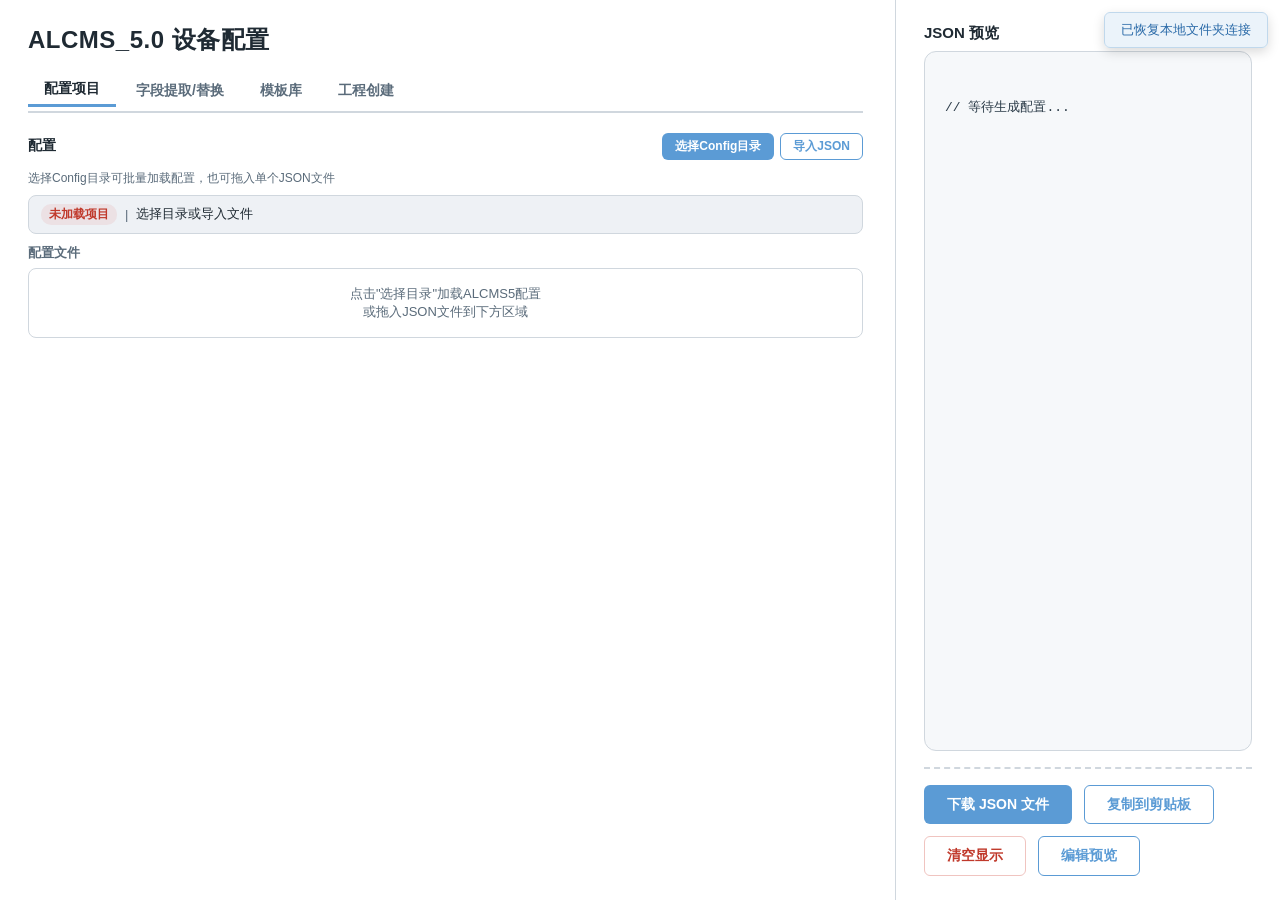
==== commit 0b293644: "修复功能异常：白底主题 + 自定义弹窗 + 导入等功能恢复 - 修复 extractor.js 两个函数缺 async 导致 main.js 整体解析失败、导入/下载/预览等全部失灵的致命 bug -" ====
--- a/index.html
+++ b/index.html
@@ -18,10 +18,8 @@
                 <!-- 工作台标签栏 -->
                 <div class="workbench-tabs">
                     <button class="workbench-tab active" data-target="tab-config-project">配置项目</button>
-                    <button class="workbench-tab" data-target="tab-generate">生成模板</button>
                     <button class="workbench-tab" data-target="tab-extract-replace">字段提取/替换</button>
                     <button class="workbench-tab" data-target="tab-template-lib">模板库</button>
-                    <button class="workbench-tab" data-target="tab-legend">灯光图例</button>
                     <button class="workbench-tab" data-target="tab-wizard">工程创建</button>
                 </div>
 
@@ -33,7 +31,7 @@
                             <!-- 项目操作栏 -->
                             <div style="display:flex; justify-content:space-between; align-items:center; margin-bottom:10px; flex-wrap:wrap; gap:8px;">
                                 <div style="display:flex; align-items:center; gap:8px; flex-wrap:wrap;">
-                                    <div style="font-weight:600; font-size:16px; color:var(--text-primary);">📁 配置</div>
+                                    <div style="font-weight:600; font-size:14px; color:var(--text-primary);">配置</div>
                                     <select id="projectSelector" style="display:none; font-size:13px; padding:3px 8px; border:1px solid var(--border-color); border-radius:4px; background:var(--bg-input); color:var(--text-primary);"></select>
                                 </div>
                                 <div style="display:flex; gap:6px; flex-wrap:wrap;">
@@ -74,7 +72,7 @@
                             <div id="configEditorSection" style="display:none; border:1px solid var(--border-color); border-radius:8px; padding:12px;">
                                 <div style="display:flex; justify-content:space-between; align-items:center; margin-bottom:8px;">
                                     <div style="font-weight:600; font-size:14px; color:var(--text-primary);">
-                                        ✏️ <span id="configEditorTitle">编辑配置</span>
+                                        <span id="configEditorTitle">编辑配置</span>
                                     </div>
                                     <div style="display:flex; gap:6px;">
                                         <button class="btn btn-outline btn-sm" id="configAddRowBtn">添加行</button>
@@ -95,236 +93,179 @@
                         </div>
                     </div>
 
-                    <!-- ===== 生成模板面板（完整） ===== -->
-                    <div id="tab-generate" class="workbench-panel">
-                        <div style="margin:8px 0; font-size:13px; color:var(--text-secondary);">
-                            点击“生成预览”查看JSON，点击“编辑”修改批次
+                    <!-- ===== 字段提取/替换面板（左右分栏：左=批量生成模板，右=字段提取+替换） ===== -->
+                    <div id="tab-extract-replace" class="workbench-panel">
+                        <!-- ═══ 左栏：批量生成模板 ═══ -->
+                        <div style="flex:0 0 48%; min-width:380px; display:flex; flex-direction:column; gap:8px; overflow:hidden; padding:4px 0;">
+                            <!-- 快捷编辑 -->
+                            <div style="padding:6px 10px; background:var(--bg-selector); border-radius:6px; border:1px solid var(--border-color); flex-shrink:0;">
+                                <div style="font-size:11px; font-weight:600; color:var(--text-secondary); margin-bottom:4px;">快捷编辑</div>
+                                <div id="quickEditContainer" style="display:flex; flex-wrap:wrap; gap:4px; min-height:24px;"></div>
+                                <div style="margin-top:4px; display:flex; gap:6px; align-items:center;">
+                                    <input type="text" id="quickEditInput" placeholder="输入常用文本" style="padding:3px 8px; border:1px solid var(--border-color); border-radius:4px; font-size:12px; background:var(--bg-input); color:var(--text-primary); width:140px;">
+                                    <button class="btn btn-primary btn-sm" id="addQuickEditBtn">添加</button>
+                                </div>
+                            </div>
+                            <!-- 批次表格（弹性填充，与右栏等高） -->
+                            <div class="batch-table-wrapper" style="flex:1; min-height:0; overflow:auto;">
+                                <table class="batch-table" id="batchTable">
+                                    <thead><tr>
+                                        <th style="width:5%;">#</th>
+                                        <th style="width:14%;">字段</th>
+                                        <th style="width:26%;">前缀</th>
+                                        <th style="width:22%;">起始</th>
+                                        <th style="width:16%;">步长</th>
+                                        <th style="width:9%;"></th>
+                                    </tr></thead>
+                                    <tbody id="batchTableBody"></tbody>
+                                </table>
+                            </div>
+                            <!-- 操作按钮 -->
+                            <div style="display:flex; gap:8px; flex-wrap:wrap; flex-shrink:0;">
+                                <button class="btn btn-primary btn-sm" id="addRowBtn">添加行</button>
+                                <button class="btn btn-outline btn-sm" id="clearTableBtn">清空</button>
+                                <button class="btn btn-primary btn-sm" id="previewBtn">生成预览</button>
+                            </div>
+                            <div class="batch-actions" style="display:flex; gap:8px; flex-shrink:0;">
+                                <button class="btn btn-warning btn-sm" id="updateBatchBtn" style="display:none;">更新批次</button>
+                                <button class="btn btn-outline btn-sm" id="cancelEditBtn" style="display:none;">取消</button>
+                            </div>
                         </div>
 
-                        <!-- 快捷编辑按钮区 -->
-                        <div style="margin-bottom:8px; padding:8px 12px; background:var(--bg-selector); border-radius:8px; border:1px solid var(--border-color);">
-                            <div style="font-size:12px; font-weight:600; color:var(--text-secondary); margin-bottom:6px;">⚡ 快捷编辑（点击按钮插入到当前输入框光标位置）</div>
-                            <div id="quickEditContainer" style="display:flex; flex-wrap:wrap; gap:6px; min-height:28px;">
-                                <!-- 由 JS 动态渲染 -->
-                            </div>
-                            <div style="margin-top:6px; display:flex; gap:8px; align-items:center;">
-                                <input type="text" id="quickEditInput" placeholder="输入常用文本" style="padding:4px 10px; border:1px solid var(--border-color); border-radius:4px; font-size:13px; background:var(--bg-input); color:var(--text-primary); width:160px;">
-                                <button class="btn btn-primary btn-sm" id="addQuickEditBtn" style="padding:4px 12px; font-size:12px;">添加</button>
-                            </div>
-                        </div>
-
-                        <div class="batch-table-wrapper">
-                            <table class="batch-table" id="batchTable">
-                                <thead>
-                                    <tr>
-                                        <th style="width:6%;">序号</th>
-                                        <th style="width:16%;">字段</th>
-                                        <th style="width:24%;">前缀（固定）</th>
-                                        <th style="width:24%;">起始数字</th>
-                                        <th style="width:18%;">步长</th>
-                                        <th style="width:10%;">操作</th>
-                                    </tr>
-                                </thead>
-                                <tbody id="batchTableBody"></tbody>
-                            </table>
-                        </div>
-                        <div style="margin-top:8px; display:flex; gap:12px; flex-wrap:wrap;">
-                            <button class="btn btn-primary btn-lg" id="addRowBtn">添加行</button>
-                            <button class="btn btn-primary btn-lg" id="clearTableBtn">清空表格</button>
-                            <button class="btn btn-primary btn-lg" id="previewBtn">生成预览</button>
-                        </div>
-                        <div style="margin-top:8px; font-size:12px; color:var(--text-secondary);">
-                            字段值 = 前缀 + (起始数字 + n × 步长)，n从0开始。起始数字为空则只输出前缀。
-                        </div>
-                        <div class="batch-actions" style="margin-top:12px;">
-                            <button class="btn btn-warning btn-lg" id="updateBatchBtn" style="display:none;">更新批次</button>
-                            <button class="btn btn-outline btn-lg" id="cancelEditBtn" style="display:none;">取消编辑</button>
-                        </div>
-
-                    </div>
-
-                    <!-- ===== 字段提取/替换面板（提取+三选一保存+字段替换） ===== -->
-                    <div id="tab-extract-replace" class="workbench-panel">
-                        <div style="padding:8px 0;">
-                            <!-- 说明 -->
-                            <div style="margin-bottom:10px; font-size:13px; color:var(--text-secondary);">
-                                加载 JSON 文件 → 选择字段 → 提取预览 → 保存提取结果到本地/源数据/目标数据。
-                                源数据和目标数据准备好后，在下方的替换区执行字段替换。
-                            </div>
-
-                            <!-- 上部：字段提取 -->
-                            <div id="extractDropZone" style="border:1px solid var(--border-color); border-radius:8px; padding:12px; margin-bottom:12px;">
-                                <div style="font-weight:600; font-size:14px; color:var(--text-primary); margin-bottom:8px;">📄 加载 JSON 文件</div>
-                                <button class="btn btn-outline btn-sm" id="extractFileBtn">选择 JSON 文件</button>
-                                <input type="file" id="extractFileInput" accept=".json" style="display:none;">
-                                <div id="extractFileInfo" style="margin-top:6px; font-size:13px; color:var(--text-secondary);">未选择文件</div>
-                                <div id="extractMeta" style="margin-top:6px; display:none;">
-                                    <div style="font-size:13px; color:var(--text-secondary);">
-                                        数据组数：<strong id="extractCountDisplay" style="color:var(--text-primary);">0</strong>
-                                        &nbsp;|&nbsp;字段数：<strong id="extractFieldCountDisplay" style="color:var(--text-primary);">0</strong>
-                                    </div>
-                                </div>
-                            </div>
-
-                            <!-- 字段选择 + 行筛选（合并左右布局） -->
-                            <div style="border:1px solid var(--border-color); border-radius:8px; padding:12px; margin-bottom:12px; display:flex; gap:16px; flex-wrap:nowrap;">
-                                <!-- 左侧：字段选择 -->
+                        <!-- ═══ 右栏：字段提取 + 字段替换 ═══ -->
+                        <div style="flex:1; min-width:420px; display:flex; flex-direction:column; gap:10px; overflow:hidden; padding:4px 0;">
+                            <!-- ── ① 字段提取（三等分） ── -->
+                            <div style="border:1px solid var(--border-color); border-radius:8px; padding:10px; display:flex; gap:12px; flex-shrink:0; flex:1; min-height:0; overflow:hidden;">
+                                <!-- 提取：加载+选择 -->
                                 <div style="flex:1; min-width:0;">
-                                    <div style="font-weight:600; font-size:14px; color:var(--text-primary); margin-bottom:8px;">🔍 字段选择</div>
-                                    <div class="selection-controls">
+                                    <div style="font-weight:600; font-size:13px; color:var(--text-primary); margin-bottom:6px;">加载 & 选择</div>
+                                    <div style="margin-bottom:6px;">
+                                        <button class="btn btn-outline btn-xs" id="extractFileBtn">选择 JSON 文件</button>
+                                        <input type="file" id="extractFileInput" accept=".json" style="display:none;">
+                                        <span id="extractFileInfo" style="font-size:11px; color:var(--text-secondary); margin-left:6px;">未选择文件</span>
+                                        <div id="extractMeta" style="display:none; font-size:11px; color:var(--text-secondary); margin-top:2px;">
+                                            数据组数：<strong id="extractCountDisplay">0</strong> | 字段数：<strong id="extractFieldCountDisplay">0</strong>
+                                        </div>
+                                    </div>
+                                    <div class="selection-controls" style="margin-bottom:4px;">
                                         <button class="btn-xs" id="extractSelectAllBtn">全选</button>
                                         <button class="btn-xs" id="extractInvertBtn">反选</button>
                                         <button class="btn-xs" id="extractDeselectAllBtn">清空</button>
-                                        <span class="selection-count" id="extractSelectionCount">已选 0 个字段</span>
-                                    </div>
-                                    <div id="extractFieldsContainer" style="max-height:300px; overflow-y:auto; border:1px solid var(--border-color); border-radius:4px; display:none;">
+                                        <span class="selection-count" id="extractSelectionCount" style="font-size:11px;">已选 0 个字段</span>
+                                    </div>
+                                    <div id="extractFieldsContainer" style="max-height:110px; overflow-y:auto; border:1px solid var(--border-color); border-radius:4px; display:none;">
                                         <table class="extract-table">
-                                            <thead>
-                                                <tr>
-                                                    <th style="width:30px;"></th>
-                                                    <th>字段名</th>
-                                                    <th>类型</th>
-                                                    <th class="center">组数</th>
-                                                    <th>示例值</th>
-                                                </tr>
-                                            </thead>
+                                            <thead><tr>
+                                                <th style="width:24px;"></th><th>字段名</th><th>类型</th><th class="center">组数</th><th>示例值</th>
+                                            </tr></thead>
                                             <tbody id="extractFieldsBody"></tbody>
                                         </table>
                                     </div>
                                 </div>
-                                <!-- 右侧：行筛选 + 按钮 -->
-                                <div style="width:340px; flex-shrink:0;">
-                                    <div style="font-weight:600; font-size:14px; color:var(--text-primary); margin-bottom:8px;">📊 行筛选</div>
-                                    <div style="margin-bottom:10px;">
-                                        <div style="margin-bottom:8px;">
-                                            <label style="display:block; font-size:11px; font-weight:600; color:var(--text-secondary); margin-bottom:3px;">起始位置（从1开始）</label>
-                                            <input type="number" id="extractStartIndex" value="1" min="1" style="width:100%; padding:5px 8px; border:1px solid var(--border-color); border-radius:6px; background:var(--bg-input); color:var(--text-primary); font-size:12px; box-sizing:border-box;">
-                                        </div>
-                                        <div style="margin-bottom:8px;">
-                                            <label style="display:block; font-size:11px; font-weight:600; color:var(--text-secondary); margin-bottom:3px;">提取数量（留空=全部）</label>
-                                            <input type="number" id="extractCount" value="" min="1" placeholder="全部" style="width:100%; padding:5px 8px; border:1px solid var(--border-color); border-radius:6px; background:var(--bg-input); color:var(--text-primary); font-size:12px; box-sizing:border-box;">
-                                        </div>
-                                    </div>
-                                    <div style="display:flex; gap:6px; flex-wrap:wrap;">
-                                        <button class="btn btn-primary btn-sm" id="extractPreviewBtn">🔍 提取预览</button>
-                                        <button class="btn btn-primary btn-sm" id="saveExtractLocal">💾 本地</button>
-                                        <button class="btn btn-outline btn-sm" id="saveExtractAsSource">📥 作为源数据</button>
-                                        <button class="btn btn-outline btn-sm" id="saveExtractAsTarget">📥 作为目标数据</button>
-                                    </div>
-                                    <div style="margin-top:8px; font-size:11px; display:flex; gap:12px; flex-wrap:wrap;">
+                                <!-- 提取：筛选+操作 -->
+                                <div style="width:260px; flex-shrink:0;">
+                                    <div style="font-weight:600; font-size:13px; color:var(--text-primary); margin-bottom:6px;">行筛选 & 操作</div>
+                                    <div style="margin-bottom:6px;">
+                                        <label style="display:block; font-size:10px; color:var(--text-secondary); margin-bottom:2px;">起始位置（从1开始）</label>
+                                        <input type="number" id="extractStartIndex" value="1" min="1" style="width:100%; padding:3px 6px; border:1px solid var(--border-color); border-radius:4px; background:var(--bg-input); color:var(--text-primary); font-size:11px; box-sizing:border-box;">
+                                    </div>
+                                    <div style="margin-bottom:6px;">
+                                        <label style="display:block; font-size:10px; color:var(--text-secondary); margin-bottom:2px;">数量（留空=全部）</label>
+                                        <input type="number" id="extractCount" value="" min="1" placeholder="全部" style="width:100%; padding:3px 6px; border:1px solid var(--border-color); border-radius:4px; background:var(--bg-input); color:var(--text-primary); font-size:11px; box-sizing:border-box;">
+                                    </div>
+                                    <div style="display:flex; gap:4px; flex-wrap:wrap; margin-bottom:4px;">
+                                        <button class="btn btn-primary btn-xs" id="extractPreviewBtn">预览</button>
+                                        <button class="btn btn-primary btn-xs" id="saveExtractLocal">本地</button>
+                                        <button class="btn btn-outline btn-xs" id="saveExtractAsSource">源数据</button>
+                                        <button class="btn btn-outline btn-xs" id="saveExtractAsTarget">目标数据</button>
+                                    </div>
+                                    <div style="font-size:10px; display:flex; gap:10px;">
                                         <span id="extractSrcStatus" style="color:var(--text-secondary);">源: 空</span>
                                         <span id="extractTgtStatus" style="color:var(--text-secondary);">目标: 空</span>
                                     </div>
                                 </div>
                             </div>
 
-                            <!-- 下部：字段替换 -->
-                            <div style="border:1px solid var(--border-color); border-radius:8px; padding:12px;">
-                                <div style="font-weight:600; font-size:14px; color:var(--text-primary); margin-bottom:8px;">🔁 字段替换</div>
-
-                                <!-- 两个JSON并排显示 -->
-                                <div style="display:flex; gap:16px; flex-wrap:wrap; margin-bottom:12px;">
-                                    <!-- JSON 1（源） -->
-                                    <div id="sourceDropZone" style="flex:1; min-width:200px; border:1px solid var(--border-color); border-radius:8px; padding:12px;">
-                                        <div style="font-weight:600; font-size:13px; color:var(--text-primary); margin-bottom:6px;">📄 JSON 1（源数据）</div>
-                                        <button class="btn btn-outline btn-sm" id="importJson1Btn">选择 JSON 文件</button>
-                                        <input type="file" id="json1FileInput" accept=".json" style="display:none;">
-                                        <div id="json1FileInfo" style="margin-top:6px; font-size:12px; color:var(--text-secondary);">未选择文件</div>
-                                        <div id="json1Meta" style="margin-top:6px; display:none;">
-                                            <div style="font-size:12px; color:var(--text-secondary);">
-                                                组数：<strong id="json1CountDisplay" style="color:var(--text-primary);">0</strong>
-                                                &nbsp;|&nbsp;字段：<strong id="json1FieldCountDisplay" style="color:var(--text-primary);">0</strong>
-                                            </div>
-                                        </div>
-                                        <div id="json1FieldsContainer" style="margin-top:8px; max-height:160px; overflow-y:auto; border:1px solid var(--border-color); border-radius:4px; display:none;">
-                                            <table style="width:100%; border-collapse:collapse; font-size:11px;">
-                                                <thead>
-                                                    <tr>
-                                                        <th style="padding:2px 6px; background:var(--bg-selector); text-align:left; position:sticky; top:0;">字段名</th>
-                                                        <th style="padding:2px 6px; background:var(--bg-selector); text-align:left; position:sticky; top:0;">类型</th>
-                                                        <th style="padding:2px 6px; background:var(--bg-selector); text-align:center; position:sticky; top:0;">组数</th>
-                                                        <th style="padding:2px 6px; background:var(--bg-selector); text-align:left; position:sticky; top:0;">示例</th>
-                                                    </tr>
-                                                </thead>
-                                                <tbody></tbody>
+                            <!-- ── ② 源/目标数据（三等分） ── -->
+                            <div style="border:1px solid var(--border-color); border-radius:8px; padding:10px; flex:1; min-height:0; display:flex; flex-direction:column; overflow:hidden;">
+                                <div style="font-weight:600; font-size:13px; color:var(--text-primary); margin-bottom:6px; flex-shrink:0;">源/目标数据</div>
+                                <div style="display:flex; gap:10px; flex:1; min-height:0;">
+                                    <div id="sourceDropZone" style="flex:1; min-width:180px; border:1px solid var(--border-color); border-radius:6px; padding:8px; display:flex; flex-direction:column; overflow:hidden;">
+                                        <div style="font-weight:600; font-size:12px; color:var(--text-primary); margin-bottom:4px; flex-shrink:0;">JSON 1（源数据）</div>
+                                        <div style="flex-shrink:0;">
+                                            <button class="btn btn-outline btn-xs" id="importJson1Btn">选择 JSON 文件</button>
+                                            <input type="file" id="json1FileInput" accept=".json" style="display:none;">
+                                        </div>
+                                        <div id="json1FileInfo" style="font-size:11px; color:var(--text-secondary); margin-top:3px; flex-shrink:0;">未选择文件</div>
+                                        <div id="json1Meta" style="display:none; font-size:11px; color:var(--text-secondary); margin-top:2px; flex-shrink:0;">
+                                            组数：<strong id="json1CountDisplay">0</strong> | 字段：<strong id="json1FieldCountDisplay">0</strong>
+                                        </div>
+                                        <div id="json1FieldsContainer" style="margin-top:4px; flex:1; min-height:0; overflow-y:auto; border:1px solid var(--border-color); border-radius:3px;">
+                                            <table style="width:100%; border-collapse:collapse; font-size:10px;">
+                                                <thead><tr>
+                                                    <th style="padding:1px 4px; background:var(--bg-selector);">字段名</th><th style="padding:1px 4px; background:var(--bg-selector);">类型</th><th style="padding:1px 4px; background:var(--bg-selector); text-align:center;">组数</th><th style="padding:1px 4px; background:var(--bg-selector);">示例</th>
+                                                </tr></thead><tbody></tbody>
                                             </table>
                                         </div>
                                     </div>
-
-                                    <!-- JSON 2（目标） -->
-                                    <div id="targetDropZone" style="flex:1; min-width:200px; border:1px solid var(--border-color); border-radius:8px; padding:12px;">
-                                        <div style="font-weight:600; font-size:13px; color:var(--text-primary); margin-bottom:6px;">📄 JSON 2（目标数据）</div>
-                                        <button class="btn btn-outline btn-sm" id="importJson2Btn">选择 JSON 文件</button>
-                                        <input type="file" id="json2FileInput" accept=".json" style="display:none;">
-                                        <div id="json2FileInfo" style="margin-top:6px; font-size:12px; color:var(--text-secondary);">未选择文件</div>
-                                        <div id="json2Meta" style="margin-top:6px; display:none;">
-                                            <div style="font-size:12px; color:var(--text-secondary);">
-                                                组数：<strong id="json2CountDisplay" style="color:var(--text-primary);">0</strong>
-                                                &nbsp;|&nbsp;字段：<strong id="json2FieldCountDisplay" style="color:var(--text-primary);">0</strong>
-                                            </div>
-                                        </div>
-                                        <div id="json2FieldsContainer" style="margin-top:8px; max-height:160px; overflow-y:auto; border:1px solid var(--border-color); border-radius:4px; display:none;">
-                                            <table style="width:100%; border-collapse:collapse; font-size:11px;">
-                                                <thead>
-                                                    <tr>
-                                                        <th style="padding:2px 6px; background:var(--bg-selector); text-align:left; position:sticky; top:0;">字段名</th>
-                                                        <th style="padding:2px 6px; background:var(--bg-selector); text-align:left; position:sticky; top:0;">类型</th>
-                                                        <th style="padding:2px 6px; background:var(--bg-selector); text-align:center; position:sticky; top:0;">组数</th>
-                                                        <th style="padding:2px 6px; background:var(--bg-selector); text-align:left; position:sticky; top:0;">示例</th>
-                                                    </tr>
-                                                </thead>
-                                                <tbody></tbody>
+                                    <div id="targetDropZone" style="flex:1; min-width:180px; border:1px solid var(--border-color); border-radius:6px; padding:8px; display:flex; flex-direction:column; overflow:hidden;">
+                                        <div style="font-weight:600; font-size:12px; color:var(--text-primary); margin-bottom:4px; flex-shrink:0;">JSON 2（目标数据）</div>
+                                        <div style="flex-shrink:0;">
+                                            <button class="btn btn-outline btn-xs" id="importJson2Btn">选择 JSON 文件</button>
+                                            <input type="file" id="json2FileInput" accept=".json" style="display:none;">
+                                        </div>
+                                        <div id="json2FileInfo" style="font-size:11px; color:var(--text-secondary); margin-top:3px; flex-shrink:0;">未选择文件</div>
+                                        <div id="json2Meta" style="display:none; font-size:11px; color:var(--text-secondary); margin-top:2px; flex-shrink:0;">
+                                            组数：<strong id="json2CountDisplay">0</strong> | 字段：<strong id="json2FieldCountDisplay">0</strong>
+                                        </div>
+                                        <div id="json2FieldsContainer" style="margin-top:4px; flex:1; min-height:0; overflow-y:auto; border:1px solid var(--border-color); border-radius:3px;">
+                                            <table style="width:100%; border-collapse:collapse; font-size:10px;">
+                                                <thead><tr>
+                                                    <th style="padding:1px 4px; background:var(--bg-selector);">字段名</th><th style="padding:1px 4px; background:var(--bg-selector);">类型</th><th style="padding:1px 4px; background:var(--bg-selector); text-align:center;">组数</th><th style="padding:1px 4px; background:var(--bg-selector);">示例</th>
+                                                </tr></thead><tbody></tbody>
                                             </table>
                                         </div>
                                     </div>
                                 </div>
-
-                                <!-- 字段替换配置 -->
-                                <div style="border:1px solid var(--border-color); border-radius:8px; padding:12px;">
-                                    <div style="font-weight:600; font-size:13px; color:var(--text-primary); margin-bottom:10px;">🔁 替换配置</div>
-
-                                    <div style="display:flex; gap:12px; flex-wrap:wrap; align-items:flex-end; margin-bottom:8px;">
-                                        <div style="flex:1; min-width:160px;">
-                                            <label style="display:block; font-size:11px; font-weight:600; color:var(--text-secondary); margin-bottom:3px;">源字段（JSON 1）</label>
-                                            <select id="sourceFieldSelect" style="width:100%; padding:5px 8px; border:1px solid var(--border-color); border-radius:6px; background:var(--bg-input); color:var(--text-primary); font-size:12px;">
-                                                <option value="">-- 请加载源数据 --</option>
-                                            </select>
-                                            <div id="sourceFieldDetail" style="font-size:10px; color:var(--text-secondary); margin-top:2px;"></div>
-                                        </div>
-                                        <div style="flex:1; min-width:160px;">
-                                            <label style="display:block; font-size:11px; font-weight:600; color:var(--text-secondary); margin-bottom:3px;">目标字段（JSON 2）</label>
-                                            <select id="targetFieldSelect" style="width:100%; padding:5px 8px; border:1px solid var(--border-color); border-radius:6px; background:var(--bg-input); color:var(--text-primary); font-size:12px;">
-                                                <option value="">-- 请加载目标数据 --</option>
-                                            </select>
-                                            <div id="targetFieldDetail" style="font-size:10px; color:var(--text-secondary); margin-top:2px;"></div>
-                                        </div>
-                                    </div>
-
-                                    <div style="display:flex; gap:12px; flex-wrap:wrap; align-items:flex-end; margin-bottom:8px;">
-                                        <div style="min-width:100px;">
-                                            <label style="display:block; font-size:11px; font-weight:600; color:var(--text-secondary); margin-bottom:3px;">起始位置（从1开始）</label>
-                                            <input type="number" id="replaceStartIndex" value="1" min="1" style="width:100%; padding:5px 8px; border:1px solid var(--border-color); border-radius:6px; background:var(--bg-input); color:var(--text-primary); font-size:12px; box-sizing:border-box;">
-                                        </div>
-                                        <div style="min-width:100px;">
-                                            <label style="display:block; font-size:11px; font-weight:600; color:var(--text-secondary); margin-bottom:3px;">替换数量（留空=自动）</label>
-                                            <input type="number" id="replaceCount" value="" min="1" placeholder="自动" style="width:100%; padding:5px 8px; border:1px solid var(--border-color); border-radius:6px; background:var(--bg-input); color:var(--text-primary); font-size:12px; box-sizing:border-box;">
-                                        </div>
-                                        <div style="min-width:180px;">
-                                            <label style="display:block; font-size:11px; font-weight:600; color:var(--text-secondary); margin-bottom:3px;">替换模式</label>
-                                            <select id="replaceMode" style="width:100%; padding:5px 8px; border:1px solid var(--border-color); border-radius:6px; background:var(--bg-input); color:var(--text-primary); font-size:12px;">
-                                                <option value="override_rename">覆盖字段名（目标→源字段名）</option>
-                                                <option value="keep_name">保留字段名（只替换值）</option>
-                                                <option value="append_new">新增到目标文件</option>
-                                            </select>
-                                        </div>
-                                    </div>
-
-                                    <div id="replaceSummary" style="font-size:11px; color:var(--text-secondary); margin-bottom:8px; padding:6px 10px; background:var(--bg-selector); border-radius:6px; display:none;"></div>
-
-                                    <div style="display:flex; gap:8px; flex-wrap:wrap;">
-                                        <button class="btn btn-primary btn-sm" id="generateReplaceBtn">生成替换预览</button>
-                                        <button class="btn btn-outline btn-sm" id="clearImportBtn">清空全部</button>
-                                    </div>
+                            </div>
+
+                            <!-- ── ③ 替换配置（三等分） ── -->
+                            <div style="border:1px solid var(--border-color); border-radius:6px; padding:8px; flex:1; min-height:0; overflow:auto;">
+                                <div style="font-weight:600; font-size:12px; color:var(--text-primary); margin-bottom:6px;">替换配置</div>
+                                <div style="display:flex; gap:10px; flex-wrap:wrap; align-items:flex-end; margin-bottom:6px;">
+                                    <div style="flex:1; min-width:140px;">
+                                        <label style="display:block; font-size:10px; color:var(--text-secondary); margin-bottom:2px;">源字段（JSON 1）</label>
+                                        <select id="sourceFieldSelect" style="width:100%; padding:3px 6px; border:1px solid var(--border-color); border-radius:4px; background:var(--bg-input); color:var(--text-primary); font-size:11px;"><option value="">-- 请加载源数据 --</option></select>
+                                        <div id="sourceFieldDetail" style="font-size:9px; color:var(--text-secondary);"></div>
+                                    </div>
+                                    <div style="flex:1; min-width:140px;">
+                                        <label style="display:block; font-size:10px; color:var(--text-secondary); margin-bottom:2px;">目标字段（JSON 2）</label>
+                                        <select id="targetFieldSelect" style="width:100%; padding:3px 6px; border:1px solid var(--border-color); border-radius:4px; background:var(--bg-input); color:var(--text-primary); font-size:11px;"><option value="">-- 请加载目标数据 --</option></select>
+                                        <div id="targetFieldDetail" style="font-size:9px; color:var(--text-secondary);"></div>
+                                    </div>
+                                </div>
+                                <div style="display:flex; gap:10px; flex-wrap:wrap; align-items:flex-end; margin-bottom:6px;">
+                                    <div style="min-width:80px;">
+                                        <label style="display:block; font-size:10px; color:var(--text-secondary); margin-bottom:2px;">起始位置</label>
+                                        <input type="number" id="replaceStartIndex" value="1" min="1" style="width:100%; padding:3px 6px; border:1px solid var(--border-color); border-radius:4px; background:var(--bg-input); color:var(--text-primary); font-size:11px; box-sizing:border-box;">
+                                    </div>
+                                    <div style="min-width:80px;">
+                                        <label style="display:block; font-size:10px; color:var(--text-secondary); margin-bottom:2px;">替换数量</label>
+                                        <input type="number" id="replaceCount" value="" min="1" placeholder="自动" style="width:100%; padding:3px 6px; border:1px solid var(--border-color); border-radius:4px; background:var(--bg-input); color:var(--text-primary); font-size:11px; box-sizing:border-box;">
+                                    </div>
+                                    <div style="min-width:160px;">
+                                        <label style="display:block; font-size:10px; color:var(--text-secondary); margin-bottom:2px;">替换模式</label>
+                                        <select id="replaceMode" style="width:100%; padding:3px 6px; border:1px solid var(--border-color); border-radius:4px; background:var(--bg-input); color:var(--text-primary); font-size:11px;">
+                                            <option value="override_rename">覆盖字段名（目标→源字段名）</option>
+                                            <option value="keep_name">保留字段名（只替换值）</option>
+                                            <option value="append_new">新增到目标文件</option>
+                                        </select>
+                                    </div>
+                                </div>
+                                <div id="replaceSummary" style="font-size:10px; color:var(--text-secondary); margin-bottom:4px; padding:4px 8px; background:var(--bg-selector); border-radius:4px; display:none;"></div>
+                                <div style="display:flex; gap:6px; flex-wrap:wrap;">
+                                    <button class="btn btn-primary btn-sm" id="generateReplaceBtn">生成替换预览</button>
+                                    <button class="btn btn-outline btn-sm" id="clearImportBtn">清空全部</button>
                                 </div>
                             </div>
                         </div>
@@ -334,7 +275,7 @@
                     <div id="tab-template-lib" class="workbench-panel">
                         <div style="padding:8px 0;">
                             <div style="display:flex; justify-content:space-between; align-items:center; margin-bottom:12px; flex-wrap:wrap; gap:8px;">
-                                <div style="font-weight:600; font-size:16px; color:var(--text-primary);">📂 模板库</div>
+                                <div style="font-weight:600; font-size:14px; color:var(--text-primary);">模板库</div>
                                 <div style="display:flex; gap:8px; align-items:center; flex-wrap:wrap;">
                                     <button class="btn btn-outline btn-sm" id="templateLibSetupFolderBtn">设置本地文件夹</button>
                                     <button class="btn btn-outline btn-sm" id="templateLibClearFolderBtn" style="display:none;">取消关联</button>
@@ -355,7 +296,7 @@
                                     <button class="filter-btn" id="filterLocalBtn">本地文件夹</button>
                                 </div>
                                 <div style="flex:1; min-width:160px;">
-                                    <input type="text" id="templateLibSearchInput" placeholder="🔍 搜索模板（用途/创建人）..." style="width:100%; padding:6px 12px; border:1px solid var(--border-color); border-radius:6px; font-size:13px; background:var(--bg-input); color:var(--text-primary); box-sizing:border-box;">
+                                    <input type="text" id="templateLibSearchInput" placeholder="搜索模板（用途/创建人）..." style="width:100%; padding:6px 12px; border:1px solid var(--border-color); border-radius:6px; font-size:13px; background:var(--bg-input); color:var(--text-primary); box-sizing:border-box;">
                                 </div>
                             </div>
 
@@ -387,27 +328,16 @@
                         </div>
                     </div>
 
-                    <!-- ===== 灯光图例面板 ===== -->
-                    <div id="tab-legend" class="workbench-panel">
-                        <div style="padding:8px 0; height:calc(100vh - 160px); display:flex; flex-direction:column;">
-                            <div style="display:flex; justify-content:space-between; align-items:center; margin-bottom:8px; flex-shrink:0;">
-                                <div style="font-weight:600; font-size:14px; color:var(--text-primary);">🎨 灯光图例配置工具</div>
-                                <div style="font-size:12px; color:var(--text-secondary);">编辑 lamp_template.json 中的灯光图例 / 笔刷 / 图形组合</div>
-                            </div>
-                            <iframe src="legend_editor.html" style="flex:1; width:100%; border:none; border-radius:8px; background:#fff; min-height:400px;"></iframe>
-                        </div>
-                    </div>
-
                     <!-- ===== 工程创建向导面板 ===== -->
                     <div id="tab-wizard" class="workbench-panel">
                         <div class="wizard-container">
                             <!-- 顶部：工程信息 -->
                             <div class="wizard-header">
                                 <div style="display:flex; align-items:center; gap:12px; flex-wrap:wrap;">
-                                    <div style="font-weight:700; font-size:18px; color:var(--text-primary);">🏗️ 工程创建向导</div>
+                                    <div style="font-weight:700; font-size:16px; color:var(--text-primary);">工程创建向导</div>
                                     <div style="margin-left:auto; display:flex; gap:6px;">
                                         <button class="btn btn-primary btn-sm" id="wizardGenerateBtn" style="display:none;">生成</button>
-                                        <button class="btn btn-success btn-sm" id="wizardSaveBtn" style="display:none;">💾 保存到文件夹</button>
+                                        <button class="btn btn-success btn-sm" id="wizardSaveBtn" style="display:none;">保存到文件夹</button>
                                     </div>
                                 </div>
                                 <div id="wizardStepTitle" style="font-size:14px; font-weight:600; color:var(--text-primary); margin-top:10px;">工程创建向导</div>
@@ -444,10 +374,6 @@
             <div class="preview-header">
                 <span>JSON 预览</span>
                 <span id="previewCount" style="font-size:13px; color:var(--text-secondary);"></span>
-                <span>
-                    <button class="btn btn-sm btn-outline" id="editPreviewBtn" style="padding:2px 12px; font-size:12px;">编辑预览</button>
-                    <button class="btn btn-sm btn-success" id="applyPreviewBtn" style="display:none; padding:2px 12px; font-size:12px;">应用修改</button>
-                </span>
             </div>
             <div id="previewContainer" class="preview-box" style="position:relative;">
                 <pre id="previewDisplay" style="margin:0; white-space:pre-wrap; word-break:break-all; font-family:inherit; background:transparent; color:var(--text-preview);">// 等待生成配置...</pre>
@@ -458,6 +384,8 @@
                 <button class="btn btn-primary btn-lg" id="downloadBtn">下载 JSON 文件</button>
                 <button class="btn btn-outline btn-lg" id="copyBtn">复制到剪贴板</button>
                 <button class="btn btn-outline btn-lg" id="clearPreviewBtn" style="color:var(--msg-error-text); border-color:var(--msg-error-border);">清空显示</button>
+                <button class="btn btn-outline btn-lg" id="editPreviewBtn">编辑预览</button>
+                <button class="btn btn-primary btn-lg" id="applyPreviewBtn" style="display:none;">应用修改</button>
             </div>
         </div>
     </div>
@@ -492,7 +420,7 @@
     <!-- 二次确认模态框 -->
     <div id="confirmModal" class="modal" style="display:none;">
         <div class="modal-content">
-            <h3>⚠️ 确认清空</h3>
+            <h3>确认清空</h3>
             <p style="font-size:14px; color:var(--text-secondary);">确定要清空表格吗？这将删除所有行。</p>
             <div class="modal-actions">
                 <button id="confirmCancelBtn" class="btn btn-outline btn-lg">取消</button>
@@ -517,11 +445,28 @@
         <div class="modal-content">
             <div class="modal-header">
                 <h3 id="cdDesignTitle">卡片页面设计</h3>
-                <button class="btn btn-outline btn-sm" id="cardDesignerClose" style="font-size:18px;line-height:1;padding:2px 10px;">×</button>
+                <button class="btn btn-outline btn-sm" id="cardDesignerClose" style="line-height:1;padding:2px 10px;">×</button>
             </div>
             <div class="modal-body">
                 <div class="cd-left-panel">
-                    <div style="margin-bottom:8px;">
+                    <!-- 站点模式控件（ccr_config / circuit_config 使用） -->
+                    <div id="cdSiteMode" style="display:none;margin-bottom:8px;">
+                        <label style="font-size:12px;color:var(--text-secondary);margin-right:6px;">站点:</label>
+                        <span class="cd-select" id="cdSiteSelect">
+                            <button type="button" class="cd-select-toggle" id="cdSiteSelector">
+                                <span class="cd-select-label">-- 选择站点 --</span>
+                                <span class="cd-select-arrow">&#9662;</span>
+                            </button>
+                            <div class="cd-select-menu" id="cdSiteMenu"></div>
+                        </span>
+                        <label style="font-size:12px;color:var(--text-secondary);margin-left:10px;margin-right:4px;">行:</label>
+                        <input type="number" id="cdSiteRows" value="11" min="1" max="50" style="width:50px;padding:3px 4px;border-radius:4px;border:1px solid var(--border-color);background:var(--bg-primary);color:var(--text-primary);font-size:12px;">
+                        <label style="font-size:12px;color:var(--text-secondary);margin-left:6px;margin-right:4px;">列:</label>
+                        <input type="number" id="cdSiteCols" value="11" min="1" max="50" style="width:50px;padding:3px 4px;border-radius:4px;border:1px solid var(--border-color);background:var(--bg-primary);color:var(--text-primary);font-size:12px;">
+                        <button class="btn btn-primary btn-sm" id="cdSiteGenerateBtn" style="margin-left:6px;">生成表格</button>
+                    </div>
+                    <!-- 卡片模式控件（ccr_card_config / circuit_card_config 使用） -->
+                    <div id="cdCardMode" style="margin-bottom:8px;">
                         <select id="cdCardSelector" style="display:none;"></select>
                     </div>
                     <div class="cd-grid-wrapper" id="cdGridContainer">
@@ -531,6 +476,16 @@
                 </div>
                 <div class="cd-right-panel" id="cdCcrPanel">
                     <div id="cdPanelTitle" style="font-weight:600;font-size:13px;margin-bottom:6px;color:var(--text-primary);">调光器列表</div>
+                    <div style="display:flex;align-items:center;gap:6px;margin-bottom:6px;">
+                        <span style="font-size:12px;color:var(--text-secondary);">排序:</span>
+                        <span class="cd-select" id="cdSortSelect">
+                            <button type="button" class="cd-select-toggle" id="cdSortSelector">
+                                <span class="cd-select-label" id="cdSortLabel">编号</span>
+                                <span class="cd-select-arrow">&#9662;</span>
+                            </button>
+                            <div class="cd-select-menu" id="cdSortMenu"></div>
+                        </span>
+                    </div>
                     <input type="text" id="cdCcrFilter" placeholder="搜索调光器...">
                     <div id="cdCcrList">
                         <div style="padding:8px;text-align:center;color:var(--text-secondary);font-size:12px;">选择卡片后显示</div>
@@ -546,6 +501,22 @@
         </div>
     </div>
 
+    <!-- 工作台 Tab 切换：事件委托兜底，确保点击可靠响应（不依赖各按钮单独绑定） -->
+    <script>
+    document.addEventListener('click', function(e) {
+        var tab = e.target.closest('.workbench-tab');
+        if (!tab || !tab.dataset.target) return;
+        if (typeof switchTab === 'function') {
+            switchTab(tab.dataset.target);
+        } else {
+            document.querySelectorAll('.workbench-tab').forEach(function(t) { t.classList.remove('active'); });
+            document.querySelectorAll('.workbench-panel').forEach(function(p) { p.classList.remove('active'); });
+            tab.classList.add('active');
+            var panel = document.getElementById(tab.dataset.target);
+            if (panel) panel.classList.add('active');
+        }
+    });
+    </script>
     <script type="module" src="js/main.js"></script>
 </body>
 </html>
--- a/style.css
+++ b/style.css
@@ -68,14 +68,6 @@
     transition: background 0.3s;
     overflow: hidden;
     height: 100vh;
-}
-
-/* ===== 灯光图例标签激活时隐藏右侧JSON预览 ===== */
-.container:has(#tab-legend.active) .right-panel {
-    display: none;
-}
-.container:has(#tab-legend.active) .left-panel {
-    flex: 1;
 }
 
 /* ===== 头部 ===== */
@@ -115,11 +107,33 @@
     background: var(--bg-container);
     border-bottom: 3px solid var(--accent-color);
 }
+.workbench-panels {
+    flex: 1;
+    min-height: 0;
+    display: flex;
+    flex-direction: column;
+}
 .workbench-panel {
     display: none;
 }
 .workbench-panel.active {
     display: block;
+    flex: 1;
+    min-height: 0;
+}
+
+/* 字段提取/替换页面：左右分栏，两栏等高（=面板高度），右栏三等分、无滚动 */
+#tab-extract-replace.active {
+    display: flex !important;
+    flex: 1;
+    min-height: 0;
+    gap: 12px;
+    align-items: stretch;
+    padding: 4px 0;
+}
+#tab-extract-replace.active > div {
+    display: flex;
+    flex-direction: column;
 }
 
 /* ===== 批量表格 ===== */
@@ -188,16 +202,9 @@
     box-shadow: 0 0 0 2px var(--focus-shadow);
 }
 .batch-table .btn-sm {
-    padding: 2px 10px;
-    font-size: 12px;
-    border-radius: 20px;
-    background: var(--msg-error-bg);
-    color: var(--msg-error-text);
-    border: 1px solid var(--msg-error-border);
-    cursor: pointer;
-}
-.batch-table .btn-sm:hover {
-    background: var(--msg-error-border);
+    padding: 4px 12px;
+    font-size: 12px;
+    border-radius: 6px;
 }
 .batch-actions {
     display: flex;
@@ -248,61 +255,77 @@
     flex-wrap: wrap;
 }
 .btn {
-    padding: 10px 22px;
-    border: none;
-    border-radius: 40px;
+    padding: 6px 16px;
+    border: 1px solid transparent;
+    border-radius: 6px;
+    font-family: inherit;
     font-weight: 600;
-    font-size: 14px;
-    cursor: pointer;
-    transition: all 0.15s;
+    font-size: 13px;
+    line-height: 1.4;
+    cursor: pointer;
+    transition: background 0.15s, border-color 0.15s, box-shadow 0.15s;
     display: inline-flex;
     align-items: center;
+    justify-content: center;
     gap: 6px;
     background: var(--btn-bg);
     color: var(--btn-text);
+    white-space: nowrap;
 }
 .btn:hover {
-    transform: translateY(-2px);
-    box-shadow: 0 6px 14px var(--shadow-color);
-}
+    box-shadow: 0 3px 8px var(--shadow-color);
+}
+.btn:active { transform: translateY(1px); }
 .btn-primary {
     background: var(--btn-primary-bg);
     color: var(--btn-primary-text);
-    box-shadow: 0 4px 10px var(--btn-primary-shadow);
 }
 .btn-primary:hover { background: var(--btn-primary-hover); }
 .btn-outline {
     background: transparent;
-    border: 2px solid var(--border-color);
-    color: var(--text-primary);
-}
-.btn-outline:hover { background: var(--bg-hover); }
+    border: 1px solid var(--btn-primary-bg);
+    color: var(--btn-primary-bg);
+}
+.btn-outline:hover { background: rgba(91,155,213,0.14); }
+.btn-accent {
+    background: var(--btn-primary-bg);
+    color: var(--btn-primary-text);
+}
+.btn-accent:hover { filter: brightness(1.08); }
 .btn-success {
-    background: var(--btn-success-bg);
-    color: var(--btn-success-text);
-    box-shadow: 0 4px 10px var(--btn-success-shadow);
-}
-.btn-success:hover { background: var(--btn-success-hover); }
+    background: var(--btn-primary-bg);
+    color: var(--btn-primary-text);
+}
+.btn-success:hover { background: var(--btn-primary-hover); }
 .btn-warning {
-    background: #e8853a;
-    color: white;
-    box-shadow: 0 4px 10px rgba(232,133,58,0.25);
-}
-.btn-warning:hover { background: #d0702a; }
+    background: var(--btn-primary-bg);
+    color: var(--btn-primary-text);
+}
+.btn-warning:hover { background: var(--btn-primary-hover); }
+.btn-danger {
+    background: var(--btn-primary-bg);
+    color: var(--btn-primary-text);
+    border: 1px solid transparent;
+}
+.btn-danger:hover { background: var(--btn-primary-hover); color: #fff; }
+/* 尺寸变体：仅调整尺寸，不覆盖主/次按钮配色（修复 .btn-sm 被染成红色的问题） */
 .btn-sm {
-    padding: 2px 10px;
-    font-size: 12px;
-    border-radius: 20px;
-    background: var(--msg-error-bg);
-    color: var(--msg-error-text);
-    border: 1px solid var(--msg-error-border);
-    cursor: pointer;
-}
-.btn-sm:hover { background: var(--msg-error-border); }
+    padding: 4px 12px;
+    font-size: 12px;
+}
+.btn-xs {
+    padding: 3px 9px;
+    font-size: 12px;
+    border-radius: 6px;
+    border: 1px solid var(--border-color);
+    background: var(--btn-bg);
+    color: var(--btn-text);
+    cursor: pointer;
+}
 .btn:disabled {
-    opacity: 0.6;
+    opacity: 0.55;
     cursor: not-allowed;
-    transform: none !important;
+    box-shadow: none;
 }
 
 /* ===== 模态框 ===== */
@@ -395,85 +418,87 @@
    主题变量（白色 & 深色）
    ============================================================ */
 :root {
-    --bg-body: #f0f5fa;
+    /* 主背景：白色浅色主题 */
+    --bg-body: #f4f6f9;
     --bg-container: #ffffff;
-    --bg-selector: #f7fafc;
-    --bg-input: #fafcff;
-    --bg-input-focus: #ffffff;
-    --bg-preview: #142433;
-    --bg-hover: #f8fafc;
-    --text-primary: #0b1e33;
-    --text-secondary: #5a6e85;
-    --text-preview: #cbd5e1;
-    --border-color: #e3eaf2;
-    --accent-color: #2b7be4;
-    --required-color: #e53e3e;
-    --focus-shadow: rgba(43,123,228,0.15);
-    --shadow-color: rgba(0,20,40,0.08);
-    --btn-bg: #f1f4f9;
-    --btn-text: #1e3347;
-    --btn-primary-bg: #2b7be4;
-    --btn-primary-text: white;
-    --btn-primary-shadow: rgba(43,123,228,0.25);
-    --btn-primary-hover: #1a66c9;
-    --btn-success-bg: #0f973d;
-    --btn-success-text: white;
-    --btn-success-shadow: rgba(15,151,61,0.25);
-    --btn-success-hover: #0d7e33;
-    --msg-success-bg: #e6f7ed;
-    --msg-success-text: #0b4d2a;
-    --msg-success-border: #b3e6c9;
-    --msg-error-bg: #fde8e8;
-    --msg-error-text: #8b1e1e;
-    --msg-error-border: #fbc4c4;
-    --msg-info-bg: #e3effa;
-    --msg-info-text: #1a497a;
-    --msg-info-border: #b3d4f0;
+    --bg-selector: #eef1f5;
+    --bg-input: #ffffff;
+    --bg-input-focus: #e8f0f7;
+    --bg-preview: #f6f8fa;
+    --bg-hover: #e8edf2;
+    /* 深色文字，保证白底可读 */
+    --text-primary: #1f2a33;
+    --text-secondary: #5a6b7a;
+    --text-tertiary: #8a99a8;
+    --text-preview: #2a3a47;
+    --border-color: #d0d7de;
+    --accent-color: #5b9bd5;
+    --required-color: #d9534f;
+    --focus-shadow: rgba(91,155,213,0.18);
+    --shadow-color: rgba(0,0,0,0.10);
+    --btn-bg: #5b9bd5;
+    --btn-text: #ffffff;
+    --btn-primary-bg: #5b9bd5;
+    --btn-primary-text: #ffffff;
+    --btn-primary-shadow: rgba(91,155,213,0.30);
+    --btn-primary-hover: #4a8ac4;
+    --btn-success-bg: #3f9d6b;
+    --btn-success-text: #ffffff;
+    --btn-success-shadow: rgba(63,157,107,0.30);
+    --btn-success-hover: #358a5c;
+    --msg-success-bg: rgba(63,157,107,0.12);
+    --msg-success-text: #2f7d52;
+    --msg-success-border: #bfe3cd;
+    --msg-error-bg: rgba(217,83,79,0.10);
+    --msg-error-text: #c0392b;
+    --msg-error-border: #f0c4c0;
+    --msg-info-bg: rgba(91,155,213,0.12);
+    --msg-info-text: #2a6aa8;
+    --msg-info-border: #c0d8ec;
 }
 [data-theme="dark"] {
-    --bg-body: #121212;
-    --bg-container: #1e1e1e;
-    --bg-selector: #2d2d2d;
-    --bg-input: #2a2a2a;
-    --bg-input-focus: #333333;
-    --bg-preview: #0d0d0d;
-    --bg-hover: #2d2d2d;
-    --text-primary: #e8e8e8;
-    --text-secondary: #aaaaaa;
-    --text-preview: #cbd5e1;
-    --border-color: #444444;
-    --accent-color: #4a9eff;
-    --required-color: #ff6b6b;
-    --focus-shadow: rgba(74,158,255,0.25);
-    --shadow-color: rgba(0,0,0,0.4);
-    --btn-bg: #333333;
-    --btn-text: #e8e8e8;
-    --btn-primary-bg: #3a7bd5;
-    --btn-primary-text: white;
-    --btn-primary-shadow: rgba(58,123,213,0.3);
-    --btn-primary-hover: #2a66b5;
-    --btn-success-bg: #2d8f4e;
-    --btn-success-text: white;
-    --btn-success-shadow: rgba(45,143,78,0.3);
-    --btn-success-hover: #237a40;
-    --msg-success-bg: #1a3a28;
-    --msg-success-text: #b3e6c9;
-    --msg-success-border: #2d5a40;
-    --msg-error-bg: #3a1a1a;
-    --msg-error-text: #fbc4c4;
-    --msg-error-border: #5a2d2d;
-    --msg-info-bg: #1a2a3a;
-    --msg-info-text: #b3d4f0;
-    --msg-info-border: #2d4a5a;
+    --bg-body: #2a4350;
+    --bg-container: #2a4350;
+    --bg-selector: #233a47;
+    --bg-input: #233a47;
+    --bg-input-focus: #2a4350;
+    --bg-preview: #1a2c37;
+    --bg-hover: #355064;
+    --text-primary: #eaf2f7;
+    --text-secondary: #9fb2c1;
+    --text-preview: #cfe0ea;
+    --border-color: #456275;
+    --accent-color: #6fb1d6;
+    --required-color: #e87b7b;
+    --focus-shadow: rgba(111,177,214,0.22);
+    --shadow-color: rgba(0,0,0,0.35);
+    --btn-bg: #5b9bd5;
+    --btn-text: #ffffff;
+    --btn-primary-bg: #5b9bd5;
+    --btn-primary-text: #ffffff;
+    --btn-primary-shadow: rgba(91,155,213,0.30);
+    --btn-primary-hover: #4a8ac4;
+    --btn-success-bg: #3f9d6b;
+    --btn-success-text: #ffffff;
+    --btn-success-shadow: rgba(63,157,107,0.30);
+    --btn-success-hover: #358a5c;
+    --msg-success-bg: rgba(63,157,107,0.16);
+    --msg-success-text: #8fd6ab;
+    --msg-success-border: #2f6b48;
+    --msg-error-bg: rgba(232,123,123,0.14);
+    --msg-error-text: #f0a3a3;
+    --msg-error-border: #6b3a3a;
+    --msg-info-bg: rgba(111,177,214,0.16);
+    --msg-info-text: #a9d4ec;
+    --msg-info-border: #3a5a6b;
 }
 /* ===== 大号按钮样式 ===== */
 .btn-lg {
-    padding: 10px 28px !important;
-    font-size: 16px !important;
-    font-weight: 600 !important;
-    border-radius: 40px !important;
-    min-width: 100px;
-    letter-spacing: 0.3px;
+    padding: 9px 22px;
+    font-size: 14px;
+    font-weight: 600;
+    border-radius: 6px;
+    min-width: 96px;
 }
 
 /* ===== 字段提取页 - checkbox 表格 ===== */
@@ -527,9 +552,9 @@
     margin-bottom: 8px;
 }
 .selection-controls .btn-xs {
-    padding: 2px 8px;
-    font-size: 11px;
-    border-radius: 12px;
+    padding: 3px 9px;
+    font-size: 12px;
+    border-radius: 6px;
     border: 1px solid var(--border-color);
     background: var(--btn-bg);
     color: var(--btn-text);
@@ -559,7 +584,7 @@
     padding: 4px 14px;
     font-size: 12px;
     font-weight: 600;
-    border-radius: 20px;
+    border-radius: 6px;
     border: 1px solid var(--border-color);
     background: var(--btn-bg);
     color: var(--btn-text);
@@ -567,8 +592,9 @@
     transition: all 0.15s;
 }
 .filter-btn:hover {
-    border-color: var(--accent-color);
-    color: var(--accent-color);
+    background: var(--btn-primary-hover);
+    border-color: var(--btn-primary-hover);
+    color: #fff;
 }
 .filter-btn.active {
     background: var(--accent-color);
@@ -759,7 +785,11 @@
 /* Config edit table */
 .config-edit-table {
     font-size: 12px;
-}
+    table-layout: fixed;
+    width: 100%;
+}
+/* 容器原本 overflow:auto，配合 fixed 列宽 + 表头设 min-width，
+   多列表格（如 ccr_config）总宽超出时自动出现横向滚动条 */
 .config-edit-table th {
     position: sticky;
     top: 0;
@@ -881,7 +911,7 @@
     display: flex;
     flex-direction: column;
     min-width: 0;
-    overflow: hidden;
+    overflow: hidden;           /* 面板自身不滚，内部 grid-wrapper 滚 */
 }
 .cd-right-panel {
     width: 280px;
@@ -896,7 +926,8 @@
     display: flex;
     flex-direction: column;
     min-height: 0;
-    overflow: hidden;
+    min-width: 0;
+    overflow: auto;              /* 允许横向+纵向滚动，确保所有行列可见 */
 }
 .cd-grid-table {
     table-layout: fixed;
@@ -906,10 +937,10 @@
 }
 .cd-grid-table td {
     user-select: none;
-    padding: 2px;
-    word-break: break-word;
-    overflow-wrap: break-word;
-    white-space: normal;
+    padding: 1px 2px;
+    overflow: hidden;
+    white-space: nowrap;
+    text-overflow: ellipsis;
     line-height: 1.2;
     vertical-align: middle;
     text-align: center;
@@ -1069,8 +1100,21 @@
     display: flex;
     gap: 12px;
     flex: 1;
+    height: 100%;
     min-height: 0;
-    overflow: hidden;
+    position: relative;
+    overflow: hidden;
+}
+/* lamp_template 关联灯光图例编辑器：iframe 充满整个区域，不显示 JSON 预览 */
+/* 用绝对定位铺满，确保 iframe 始终有确定高度（避免 flex 下 iframe 高度坍塌为空白） */
+.wizard-legend-frame {
+    position: absolute;
+    inset: 0;
+    width: 100%;
+    height: 100%;
+    border: none;
+    border-radius: 8px;
+    background: #fff;
 }
 .wizard-editor-center {
     flex: 1;
@@ -1103,7 +1147,7 @@
     flex-direction: column;
 }
 .wizard-editor-right {
-    flex: 0 0 45%;
+    flex: 0 0 34%;
     display: flex;
     flex-direction: column;
     min-width: 0;
@@ -1238,6 +1282,411 @@
     padding: 6px 10px;
 }
 
+/* ===== brushes_config 紧凑卡片布局 ===== */
+.brush-cards {
+    display: flex;
+    flex-direction: column;
+    gap: 8px;
+}
+.brush-card {
+    border: 1px solid var(--border-color);
+    border-radius: 8px;
+    background: var(--bg-container);
+    overflow: hidden;
+}
+.brush-card-head {
+    display: flex;
+    align-items: center;
+    gap: 8px;
+    padding: 6px 10px;
+    background: var(--bg-selector);
+    border-bottom: 1px solid var(--border-color);
+}
+.card-del-btn {
+    margin-left: auto;
+    width: 20px;
+    height: 20px;
+    line-height: 16px;
+    text-align: center;
+    border: none;
+    border-radius: 4px;
+    background: transparent;
+    color: #ef4444;
+    font-size: 16px;
+    cursor: pointer;
+    padding: 0;
+    flex: 0 0 auto;
+}
+.card-del-btn:hover {
+    background: rgba(239, 68, 68, .15);
+}
+.brush-id {
+    font-size: 12px;
+    font-weight: 600;
+    color: var(--text-primary);
+    font-family: 'JetBrains Mono', 'Courier New', monospace;
+}
+.brush-card-body {
+    display: grid;
+    grid-template-columns: 1fr 1fr;
+    gap: 6px 12px;
+    padding: 8px 10px;
+}
+.brush-card-body .form-group {
+    margin-bottom: 0;
+    min-width: 0;
+}
+.brush-bool-field {
+    display: flex;
+    align-items: center;
+    gap: 8px;
+}
+.brush-bool-field .form-label-sm {
+    margin-bottom: 0;
+}
+
+/* lamp_model_config：卡片头显示完整名称 */
+.lampmodel-name {
+    font-size: 12px;
+    color: var(--text-secondary);
+    margin-left: 4px;
+    font-weight: 500;
+    white-space: nowrap;
+    overflow: hidden;
+    text-overflow: ellipsis;
+}
+
+/* 卡片数组编辑器：顶部工具栏（新增配置组 / 新增字段） */
+.wizard-form-toolbar {
+    display: flex;
+    align-items: center;
+    gap: 8px;
+    margin-bottom: 8px;
+    flex-wrap: wrap;
+}
+.wizard-form-count {
+    font-size: 12px;
+    color: var(--text-secondary);
+    margin-left: auto;
+}
+
+/* ===== 通用对象编辑器（tcp_servers / render_config / module_config / app_config） ===== */
+.obj-top-toolbar { margin-bottom: 10px; }
+.obj-top-toolbar .obj-addkey { flex: 0 0 140px; }
+.obj-row {
+    display: flex;
+    align-items: flex-start;
+    gap: 10px;
+    padding: 8px 10px;
+    border: 1px solid var(--border-color, #ddd);
+    border-radius: 6px;
+    margin-bottom: 8px;
+    background: var(--bg-container, #fff);
+}
+.obj-label-wrap {
+    flex: 0 0 160px;
+    display: flex;
+    align-items: center;
+    gap: 6px;
+    min-height: 30px;
+}
+.obj-label {
+    font-size: 13px;
+    font-weight: 600;
+    color: var(--text-primary, #222);
+    word-break: break-all;
+}
+.obj-row-del {
+    flex: 0 0 auto;
+    width: 20px; height: 20px;
+    border: none; border-radius: 4px;
+    background: transparent;
+    color: var(--msg-error-text, #c0392b);
+    cursor: pointer;
+    font-size: 15px; line-height: 1;
+    padding: 0;
+}
+.obj-row-del:hover { background: rgba(192,57,43,0.12); }
+.obj-field-cell { flex: 1 1 auto; min-width: 0; }
+.obj-field-cell .obj-scalar { width: 100%; max-width: 360px; }
+.obj-array { margin-top: 4px; }
+.obj-array-bar {
+    display: flex;
+    align-items: center;
+    gap: 8px;
+    margin-bottom: 6px;
+}
+.obj-array-count { font-size: 12px; color: var(--text-secondary, #888); margin-left: auto; }
+.obj-array-cards { display: flex; flex-direction: column; gap: 8px; }
+.obj-card {
+    border: 1px solid var(--border-color, #ddd);
+    border-radius: 6px;
+    background: var(--bg-elevated, #fafafa);
+    overflow: hidden;
+}
+.obj-card-head {
+    display: flex;
+    align-items: center;
+    gap: 8px;
+    padding: 6px 8px;
+    background: var(--bg-card-head, #f0f0f2);
+    border-bottom: 1px solid var(--border-color, #e5e5e8);
+}
+.obj-card-head .brush-id { font-weight: 600; font-size: 13px; color: var(--text-primary, #222); }
+.obj-card-head .card-del-btn { margin-left: auto; }
+.obj-card-body {
+    display: grid;
+    grid-template-columns: repeat(2, minmax(0, 1fr));
+    gap: 6px 14px;
+    padding: 8px 10px;
+}
+.obj-card-body .form-group { margin-bottom: 0; }
+.obj-card-empty { grid-column: 1 / -1; font-size: 12px; color: var(--text-secondary, #888); padding: 4px 0; }
+.obj-array-list { display: flex; flex-direction: column; gap: 6px; }
+.obj-list-item { display: flex; align-items: center; gap: 6px; }
+.obj-list-item .form-input { flex: 1 1 auto; }
+.obj-list-item .card-del-btn { flex: 0 0 auto; }
+.obj-nested {
+    border: 1px solid var(--border-color, #ddd);
+    border-radius: 6px;
+    padding: 6px 8px;
+    background: var(--bg-container, #fff);
+}
+.obj-nested-sum {
+    font-size: 13px;
+    font-weight: 600;
+    color: var(--text-primary, #222);
+    cursor: pointer;
+    user-select: none;
+}
+.obj-nested-body {
+    margin-top: 8px;
+    padding-left: 10px;
+    border-left: 2px solid var(--border-color, #e5e5e8);
+}
+
+/* ===== 默认模板加载态 & 大文件摘要卡片 ===== */
+.wizard-tpl-loading {
+    padding: 40px 20px;
+    text-align: center;
+    color: var(--text-secondary);
+    font-size: 13px;
+}
+.wizard-bigfile {
+    display: flex;
+    flex-direction: column;
+    align-items: center;
+    text-align: center;
+    gap: 8px;
+    padding: 48px 24px;
+    border: 1px dashed var(--border-color, #ddd);
+    border-radius: 10px;
+    background: var(--bg-container, #fff);
+}
+.wizard-bigfile-icon { font-size: 40px; line-height: 1; }
+.wizard-bigfile-title { font-size: 15px; font-weight: 600; color: var(--text-primary, #222); }
+.wizard-bigfile-meta { font-size: 12px; color: var(--text-secondary, #888); }
+.wizard-bigfile-tip {
+    max-width: 520px;
+    font-size: 12px;
+    line-height: 1.6;
+    color: var(--text-secondary, #888);
+    margin-top: 4px;
+}
+
+/* ===== 向导模态弹窗（新增配置组 / 新增字段） ===== */
+.wizard-modal-overlay {
+    position: fixed;
+    inset: 0;
+    background: rgba(0, 0, 0, 0.45);
+    display: flex;
+    align-items: center;
+    justify-content: center;
+    z-index: 9999;
+    padding: 20px;
+}
+.wizard-modal {
+    width: 420px;
+    max-width: 100%;
+    max-height: 86vh;
+    display: flex;
+    flex-direction: column;
+    background: var(--bg-panel, #fff);
+    border: 1px solid var(--border-color, #ddd);
+    border-radius: 10px;
+    box-shadow: 0 12px 40px rgba(0, 0, 0, 0.25);
+    overflow: hidden;
+}
+.wizard-modal-head {
+    display: flex;
+    align-items: center;
+    justify-content: space-between;
+    padding: 10px 14px;
+    border-bottom: 1px solid var(--border-color, #ddd);
+    font-weight: 600;
+    font-size: 14px;
+    color: var(--text-primary, #222);
+}
+.wizard-modal-close {
+    border: none;
+    background: transparent;
+    font-size: 20px;
+    line-height: 1;
+    cursor: pointer;
+    color: var(--text-secondary, #888);
+    padding: 0 4px;
+}
+.wizard-modal-close:hover { color: var(--text-primary, #222); }
+.wizard-modal-body {
+    padding: 12px 14px;
+    overflow-y: auto;
+    max-height: 60vh;
+}
+.wizard-modal-body .form-group { margin-bottom: 10px; }
+.wizard-modal-tip {
+    font-size: 12px;
+    color: var(--text-secondary, #888);
+    margin: 0 0 10px;
+    line-height: 1.5;
+}
+.wizard-modal-foot {
+    display: flex;
+    justify-content: flex-end;
+    gap: 8px;
+    padding: 10px 14px;
+    border-top: 1px solid var(--border-color, #ddd);
+}
+
+/* ===== ccr_config 页面设计（拖拽布局） ===== */
+.pd-overlay .wizard-modal { width: 94vw; max-width: 1180px; height: 88vh; max-height: 88vh; }
+.pd-overlay .wizard-modal-body { flex: 1; min-height: 0; padding: 0; }
+.pd-body { display: flex; flex-direction: column; flex: 1; min-height: 0; padding: 12px 14px; }
+.pd-controls { display: flex; align-items: center; gap: 10px; flex-wrap: wrap; margin-bottom: 10px; }
+.pd-ctl { display: flex; align-items: center; gap: 4px; font-size: 12px; color: var(--text-secondary, #888); }
+.pd-ctl label { white-space: nowrap; }
+.pd-ctl .form-input-sm { width: 84px; }
+.pd-hint { font-size: 11px; color: var(--text-secondary, #888); margin-left: auto; max-width: 340px; line-height: 1.4; }
+.pd-workspace { display: flex; gap: 14px; flex: 1; min-height: 0; }
+.pd-grid-wrap { flex: 1; overflow: auto; border: 1px solid var(--border-color, #ddd); border-radius: 8px; padding: 10px; background: var(--bg-container, #fff); }
+.pd-grid { display: grid; gap: 4px; grid-auto-rows: 56px; }
+.pd-cell { position: relative; min-height: 56px; border: 1px dashed var(--border-color, #ccc); border-radius: 5px; padding: 12px 4px 4px; display: flex; flex-wrap: wrap; align-content: flex-start; gap: 3px; background: rgba(128, 128, 128, 0.04); }
+.pd-cell-over { border-color: var(--accent-color, #2a78ff); background: rgba(42, 120, 255, 0.10); }
+.pd-cell-coord { position: absolute; top: 1px; left: 4px; font-size: 9px; color: var(--text-secondary, #888); opacity: 0.6; }
+.pd-chip { display: flex; align-items: center; gap: 3px; max-width: 100%; padding: 2px 4px; border-radius: 3px; background: var(--accent-color, #2a78ff); color: #fff; font-size: 11px; cursor: grab; }
+.pd-chip:active { cursor: grabbing; }
+.pd-chip-id { font-weight: 600; }
+.pd-chip-name { overflow: hidden; text-overflow: ellipsis; white-space: nowrap; max-width: 72px; opacity: 0.85; }
+.pd-chip-x { border: none; background: transparent; color: #fff; cursor: pointer; font-size: 13px; line-height: 1; padding: 0 1px; }
+.pd-chip-x:hover { color: #ffdede; }
+.pd-list-wrap { width: 290px; display: flex; flex-direction: column; border: 1px solid var(--border-color, #ddd); border-radius: 8px; background: var(--bg-container, #fff); overflow: hidden; }
+.pd-list-title { padding: 7px 10px; font-size: 12px; font-weight: 600; color: var(--text-primary, #222); border-bottom: 1px solid var(--border-color, #ddd); background: var(--bg-hover, #f5f5f5); }
+.pd-list { flex: 1; overflow: auto; padding: 8px; display: flex; flex-direction: column; gap: 6px; }
+.pd-item { display: flex; align-items: center; gap: 6px; padding: 7px 9px; border: 1px solid var(--border-color, #ddd); border-radius: 5px; background: var(--bg-panel, #fff); font-size: 12px; cursor: grab; }
+.pd-item:active { cursor: grabbing; }
+.pd-item-id { font-weight: 600; color: var(--text-primary, #222); }
+.pd-item-name { flex: 1; overflow: hidden; text-overflow: ellipsis; white-space: nowrap; color: var(--text-secondary, #888); }
+.pd-badge { font-size: 10px; padding: 1px 6px; border-radius: 9px; background: var(--accent-color, #2a78ff); color: #fff; white-space: nowrap; }
+.pd-badge-none { background: #9aa0a6; }
+.pd-empty { padding: 24px 10px; text-align: center; color: var(--text-secondary, #888); font-size: 12px; }
+
+/* 批量新增配置组弹窗 */
+.ag-count-row {
+    display: flex;
+    align-items: center;
+    gap: 8px;
+    margin-bottom: 8px;
+}
+.ag-count-row .form-label-sm { margin-bottom: 0; flex: 0 0 auto; }
+.ag-count-row .ag-count { width: 90px; }
+.ag-preview {
+    font-size: 11px;
+    color: var(--text-secondary, #888);
+    font-family: 'JetBrains Mono', 'Courier New', monospace;
+}
+.ag-field {
+    border: 1px solid var(--border-color, #ddd);
+    border-radius: 6px;
+    padding: 8px 10px;
+    margin-bottom: 8px;
+    background: var(--bg-selector, #fafafa);
+}
+.ag-field-head {
+    display: flex;
+    align-items: center;
+    justify-content: space-between;
+    gap: 8px;
+    margin-bottom: 6px;
+}
+.ag-field-label { font-size: 12px; font-weight: 600; color: var(--text-primary); }
+.ag-field-key { opacity: .5; font-weight: 400; font-size: 11px; }
+.ag-modes { display: flex; gap: 10px; font-size: 12px; }
+.ag-modes label { display: inline-flex; align-items: center; gap: 3px; cursor: pointer; }
+.ag-serial {
+    display: flex;
+    flex-wrap: wrap;
+    align-items: flex-end;
+    gap: 8px 10px;
+    margin-top: 4px;
+}
+.ag-serial-note {
+    flex: 1 1 100%;
+    font-size: 11px;
+    color: var(--text-secondary, #888);
+}
+.ag-serial-item { display: inline-flex; flex-direction: column; gap: 2px; }
+.ag-serial-t { font-size: 10px; color: var(--text-secondary, #888); }
+.ag-serial-item .form-input-sm { width: 90px; }
+.ag-serial-item select.form-input-sm { width: auto; min-width: 70px; }
+
+/* 批量删除配置组弹窗 */
+.bd-actions {
+    margin-bottom: 8px;
+    font-size: 12px;
+}
+.bd-all-wrap {
+    display: inline-flex;
+    align-items: center;
+    gap: 4px;
+    cursor: pointer;
+    color: var(--text-secondary, #888);
+}
+.bd-list {
+    max-height: 46vh;
+    overflow-y: auto;
+    border: 1px solid var(--border-color, #ddd);
+    border-radius: 6px;
+    padding: 4px;
+    background: var(--bg-container, #fff);
+    user-select: none;
+}
+.bd-item {
+    display: flex;
+    align-items: center;
+    gap: 8px;
+    padding: 6px 8px;
+    border-radius: 4px;
+    cursor: pointer;
+    font-size: 13px;
+    color: var(--text-primary, #222);
+    user-select: none;
+}
+.bd-item:hover { background: var(--bg-selector, #f5f5f5); }
+.bd-item .bd-index {
+    flex: 0 0 auto;
+    min-width: 22px;
+    height: 20px;
+    line-height: 20px;
+    text-align: center;
+    border-radius: 4px;
+    background: var(--bg-selector, #eee);
+    font-size: 11px;
+    color: var(--text-secondary, #888);
+}
+.bd-item .bd-label {
+    font-family: 'JetBrains Mono', 'Courier New', monospace;
+    word-break: break-all;
+}
+
 /* ===== basic_shapes 主从视图 ===== */
 .bs-info-bar {
     display: flex;
@@ -1419,18 +1868,6 @@
     border-left-width: 3px;
     font-weight: 600;
 }
-.ws-status {
-    font-size: 11px;
-    width: 14px;
-    text-align: center;
-    flex-shrink: 0;
-}
-.ws-status.gen {
-    color: var(--msg-success-text);
-}
-.ws-status.pending {
-    color: var(--text-secondary);
-}
 .ws-name {
     overflow: hidden;
     text-overflow: ellipsis;
@@ -1446,3 +1883,55 @@
     padding: 0 0 0 12px;
     overflow: hidden;
 }
+
+/* 自定义下拉（替代原生 select，兼容内置预览 WebView 不弹出原生下拉的问题） */
+.cd-select {
+    position: relative;
+    display: inline-block;
+    vertical-align: middle;
+}
+.cd-select-toggle {
+    min-width: 140px;
+    padding: 3px 8px;
+    border-radius: 4px;
+    border: 1px solid var(--border-color, #ccc);
+    background: var(--bg-primary, #fff);
+    color: var(--text-primary, #333);
+    font-size: 12px;
+    cursor: pointer;
+    display: inline-flex;
+    align-items: center;
+    justify-content: space-between;
+    gap: 8px;
+    text-align: left;
+    line-height: 1.4;
+}
+.cd-select-toggle:hover { border-color: var(--accent-color, #3b82f6); }
+.cd-select-arrow { font-size: 10px; opacity: 0.7; flex: none; }
+.cd-select-menu {
+    display: none;
+    position: absolute;
+    top: 100%;
+    left: 0;
+    margin-top: 2px;
+    min-width: 100%;
+    max-height: 280px;
+    overflow-y: auto;
+    background: var(--bg-primary, #fff);
+    border: 1px solid var(--border-color, #ccc);
+    border-radius: 4px;
+    box-shadow: 0 4px 12px rgba(0,0,0,0.18);
+    z-index: 9999;
+    padding: 4px 0;
+}
+.cd-select-item {
+    padding: 6px 10px;
+    font-size: 12px;
+    color: var(--text-primary, #333);
+    cursor: pointer;
+    white-space: nowrap;
+}
+.cd-select-item:hover {
+    background: var(--bg-selector, #eef3ff);
+    color: var(--accent-color, #3b82f6);
+}
